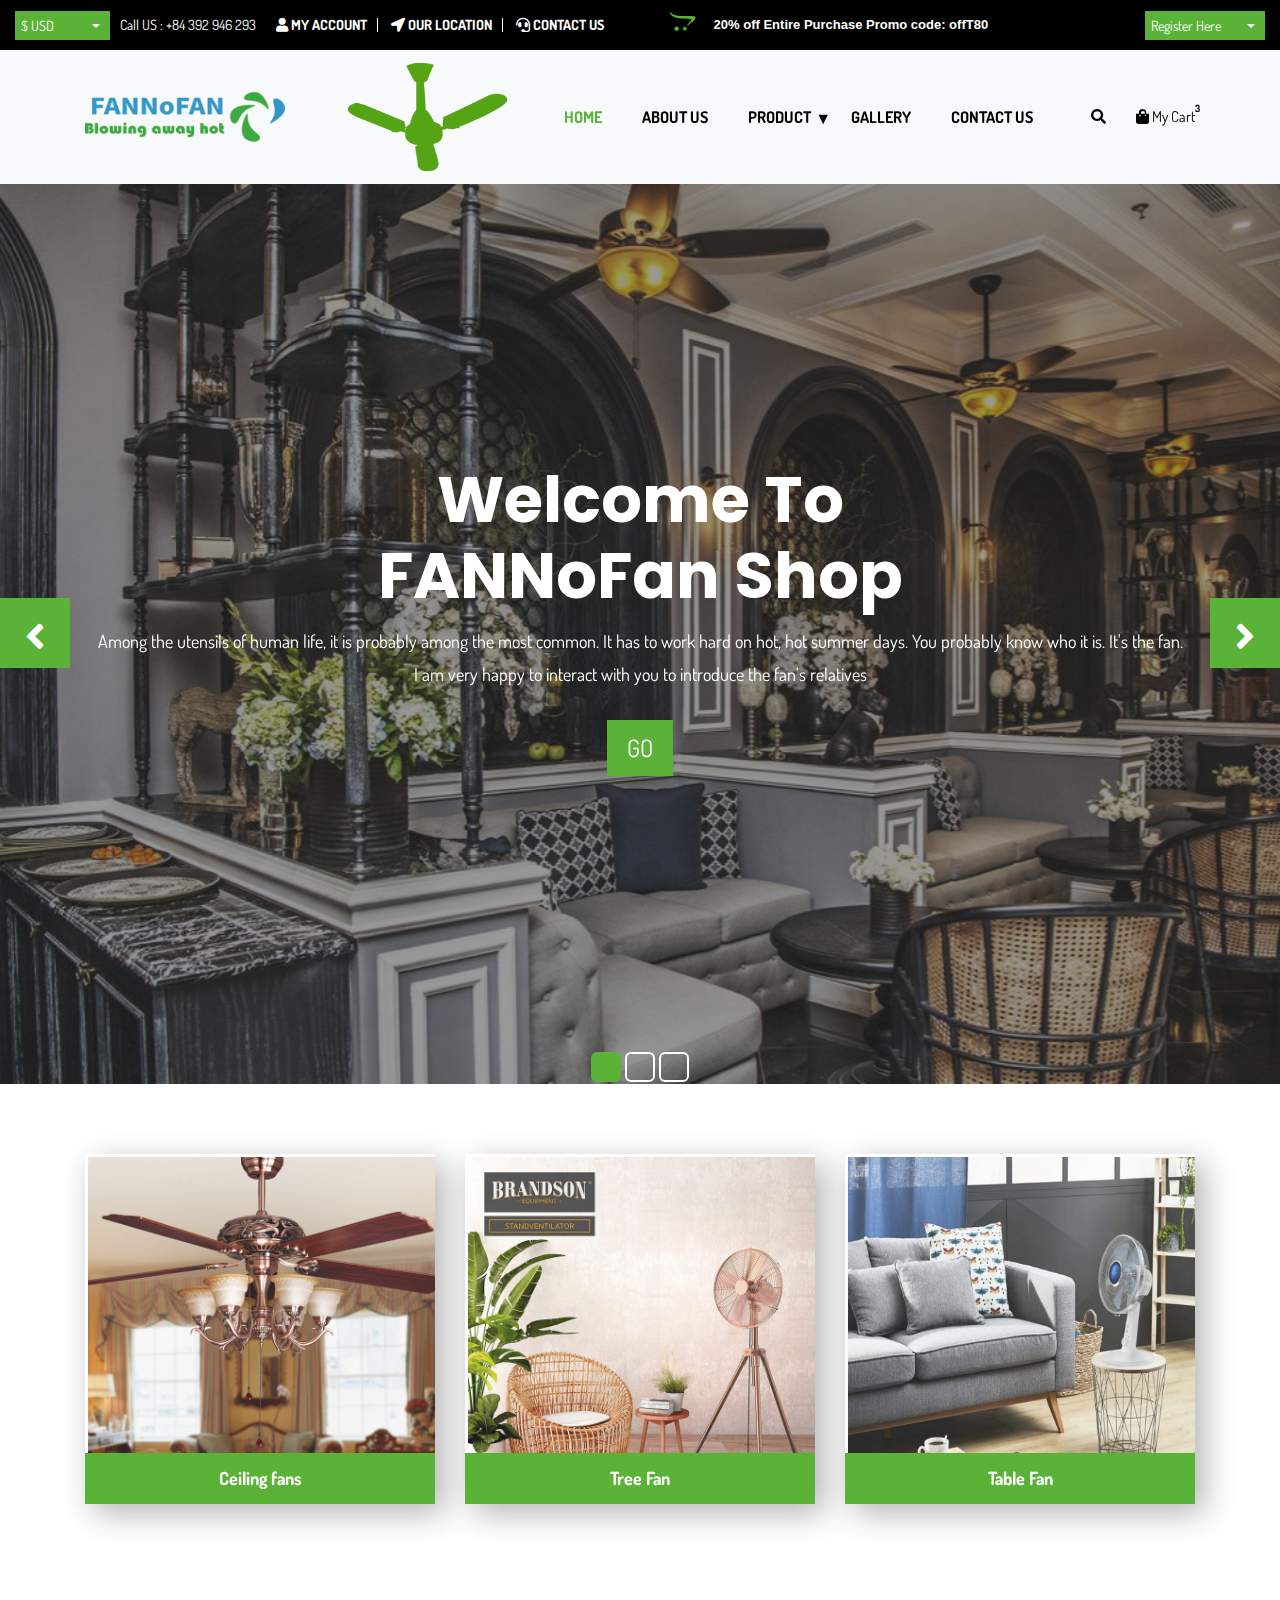
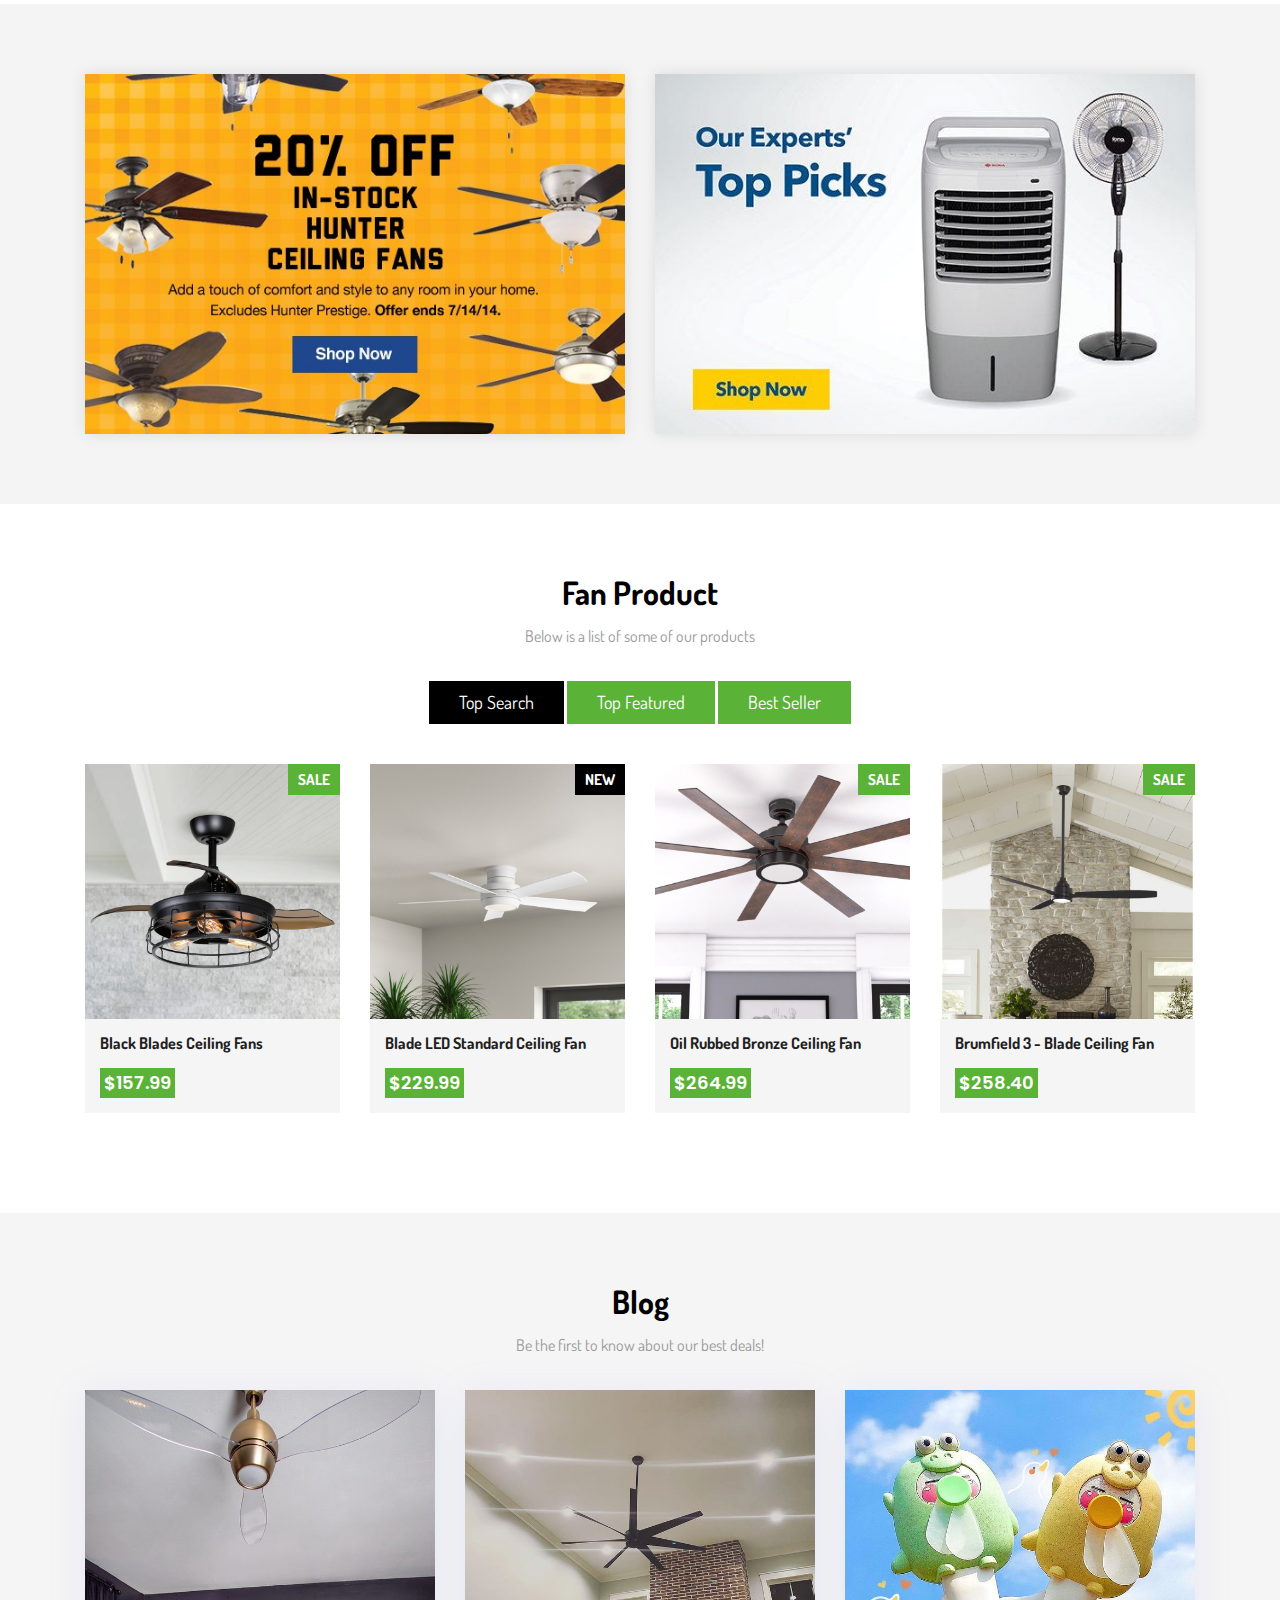
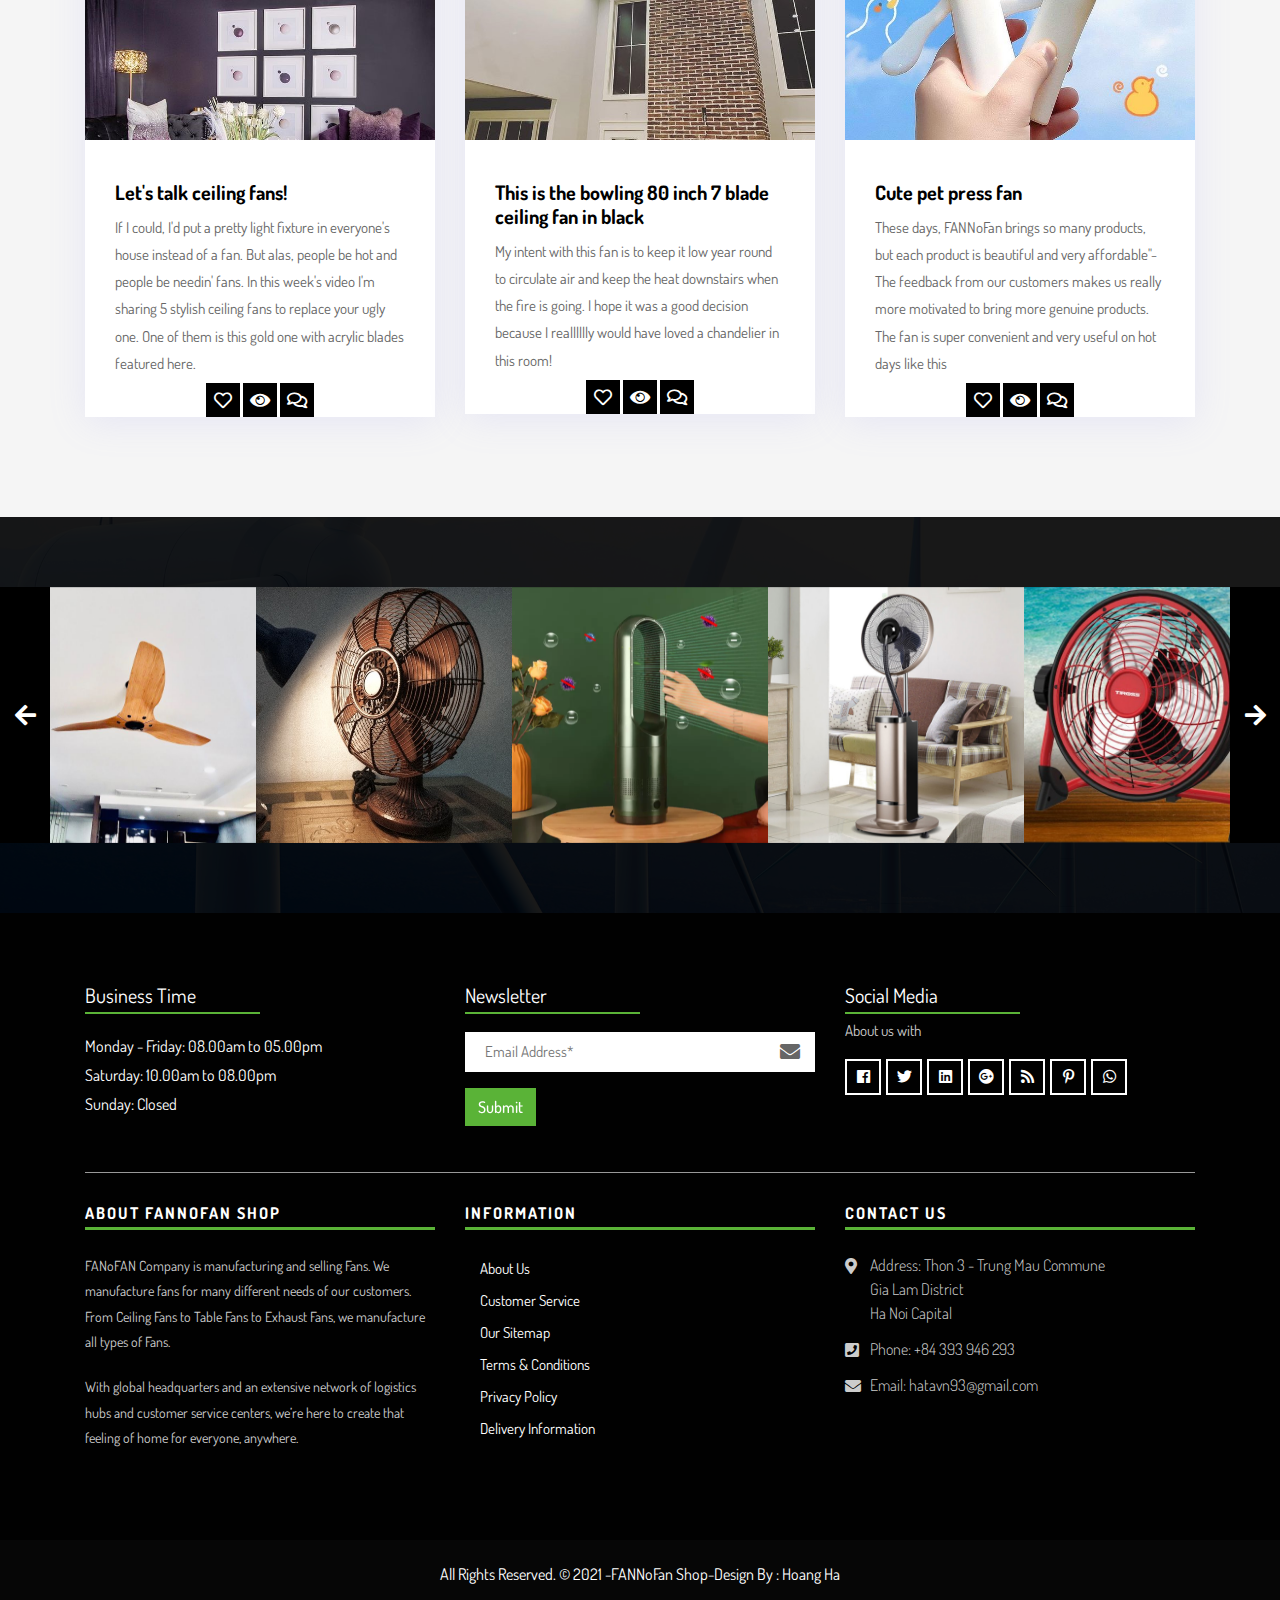
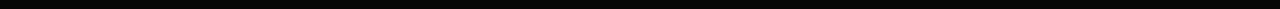
==== index.html @ d2fdebb1 "cn" ====
<!DOCTYPE html>
<html lang="en">
<!-- Basic -->

<head>
    <meta charset="utf-8">
    <meta http-equiv="X-UA-Compatible" content="IE=edge">

    <!-- Mobile Metas -->
    <meta name="viewport" content="width=device-width, initial-scale=1">

    <!-- Site Metas -->
    <title>FanNoFan - Blowing away hot & Save electricity</title>
    <meta name="keywords" content="">
    <meta name="description" content="">
    <meta name="author" content="">

    <!-- Site Icons -->
    <link rel="shortcut icon" href="images/favicon.ico" type="image/x-icon">
    <link rel="apple-touch-icon" href="images/logo.png">

    <!-- Bootstrap CSS -->
    <link rel="stylesheet" href="css/bootstrap.min.css">
    <!-- Site CSS -->
    <link rel="stylesheet" href="css/style.css">
    <!-- Responsive CSS -->
    <link rel="stylesheet" href="css/responsive.css">
    <!-- Custom CSS -->
    <link rel="stylesheet" href="css/custom.css">

    <!--[if lt IE 9]>
  <script src="https://oss.maxcdn.com/html5shiv/3.7.2/html5shiv.min.js"></script>
  <script src="https://oss.maxcdn.com/respond/1.4.2/respond.min.js"></script>
    <![endif]-->

</head>

<body>
    <!-- Start Main Top -->
    <div class="main-top">
        <div class="container-fluid">
            <div class="row">
                <div class="col-lg-6 col-md-6 col-sm-12 col-xs-12">
					<div class="custom-select-box">
                        <select id="basic" class="selectpicker show-tick form-control" data-placeholder="$ USD">
							<option>$ USD</option>
							<option>€ EUR</option>
						</select>
                    </div>
                    <div class="right-phone-box">
                        <p>Call US : <a href="#"> +84 392 946 293</a></p>
                    </div>
                    <div class="our-link">
                        <ul>
                            <li><a href="my-account.html"><i class="fa fa-user s_color"></i> My Account</a></li>
                            <li><a href="location.html"><i class="fas fa-location-arrow"></i> Our location</a></li>
                            <li><a href="contact-us.html"><i class="fas fa-headset"></i> Contact Us</a></li>
                        </ul>
                    </div>
                </div>
                <div class="col-lg-6 col-md-6 col-sm-12 col-xs-12">
					<div class="login-box">
						<select id="basic1" class="selectpicker show-tick form-control" data-placeholder="Sign In">
							<option>Register Here</option>
							<option>Sign In</option>
						</select>
					</div>
                    <div class="text-slid-box">
                        <div id="offer-box" class="carouselTicker">
                            <ul class="offer-box">
                                <li>
                                    <i class="fab fa-opencart"></i> 20% off Entire Purchase Promo code: offT80
                                </li>
                                <li>
                                    <i class="fab fa-opencart"></i> 50% - 80% off on Propeller
                                </li>
                                <li>
                                    <i class="fab fa-opencart"></i> Off 10%! Air Conditioner Fan
                                </li>
                                <li>
                                    <i class="fab fa-opencart"></i> Off 50%! Charged Fan
                                </li>
                                <li>
                                    <i class="fab fa-opencart"></i> 50% - 80% off on Propeller
                                </li>
                                <li>
                                    <i class="fab fa-opencart"></i> Off 10%! Air Conditioner Fan
                                </li>
                                <li>
                                    <i class="fab fa-opencart"></i> Off 50%! Charged Fan
                                </li>
                                <li>
                                    <i class="fab fa-opencart"></i> 20% off Entire Purchase Promo code: offT80
                                </li>
                            </ul>
                        </div>
                    </div>
                </div>
            </div>
        </div>
    </div>
    <!-- End Main Top -->

    <!-- Start Main Top -->
    <header class="main-header">
        <!-- Start Navigation -->
        <nav class="navbar navbar-expand-lg navbar-light bg-light navbar-default bootsnav">
            <div class="container">
                <!-- Start Header Navigation -->
                <div class="navbar-header">
                    <button class="navbar-toggler" type="button" data-toggle="collapse" data-target="#navbar-menu" aria-controls="navbars-rs-food" aria-expanded="false" aria-label="Toggle navigation">
                    <i class="fa fa-bars"></i>
                </button>
                    <a class="navbar-brand" href="index.html"><img src="images/logo.png" width="200" height="108" class="logo" alt=""></a>
                </div>
                <!-- End Header Navigation -->

                <div class="collapse navbar-collapse" id="navbar-menu1">
                    <ul class="nav navbar-nav ml-auto" data-in="fadeInDown" data-out="fadeOutUp">
                        <li class="nav-item"><img src="images/ceiling-fans-.png" height="108" alt=""></li>
                    </ul>
                </div>
                
                <!-- Collect the nav links, forms, and other content for toggling -->
                <div class="collapse navbar-collapse" id="navbar-menu">
                    <ul class="nav navbar-nav ml-auto" data-in="fadeInDown" data-out="fadeOutUp">
                        <li class="nav-item active"><a class="nav-link" href="index.html">Home</a></li>
                        <li class="nav-item"><a class="nav-link" href="about.html">About Us</a></li>
                        <li class="dropdown">
                            <a href="#" class="nav-link dropdown-toggle arrow" data-toggle="dropdown">PRODUCT</a>
                            <ul class="dropdown-menu">
								<li><a href="shop.html">All Product</a></li>
								<li><a href="shop-detail.html">Product Detail</a></li>
                                <li><a href="cart.html">Cart</a></li>
                                <li><a href="checkout.html">Checkout</a></li>
                                <li><a href="my-account.html">My Account</a></li>
                                <li><a href="wishlist.html">Wishlist</a></li>
                            </ul>
                        </li>
                        <li class="nav-item"><a class="nav-link" href="gallery.html">Gallery</a></li>
                        <li class="nav-item"><a class="nav-link" href="contact-us.html">Contact Us</a></li>
                    </ul>
                </div>
                <!-- /.navbar-collapse -->

                <!-- Start Atribute Navigation -->
                <div class="attr-nav">
                    <ul>
                        <li class="search"><a href="#"><i class="fa fa-search"></i></a></li>
                        <li class="side-menu">
							<a href="#">
								<i class="fa fa-shopping-bag"></i>
								<span class="badge">3</span>
								<p>My Cart</p>
							</a>
						</li>
                    </ul>
                </div>
                <!-- End Atribute Navigation -->
            </div>
            <!-- Start Side Menu -->
            <div class="side">
                <a href="#" class="close-side"><i class="fa fa-times"></i></a>
                <li class="cart-box">
                    <ul class="cart-list">
                        <li>
                            <a href="#" class="photo"><img src="images/img-pro-01.jpg" class="cart-thumb" alt="" /></a>
                            <h6><a href="#">Black Blades Ceiling Fans </a></h6>
                            <p>2x - <span class="price">$157.99</span></p>
                        </li>
                        <li>
                            <a href="#" class="photo"><img src="images/img-pro-02.jpg" class="cart-thumb" alt="" /></a>
                            <h6><a href="#">Blade LED Standard Ceiling Fan</a></h6>
                            <p>1x - <span class="price">$229.99</span></p>
                        </li>
                        <li>
                            <a href="#" class="photo"><img src="images/img-pro-03.jpg" class="cart-thumb" alt="" /></a>
                            <h6><a href="#">Oil Rubbed Bronze Ceiling Fan</a></h6>
                            <p>1x - <span class="price">$264.99</span></p>
                        </li>
                        <li class="total">
                            <a href="#" class="btn btn-default hvr-hover btn-cart">VIEW CART</a>
                            <span class="float-right"><strong>Total</strong>: $810,96</span>
                        </li>
                    </ul>
                </li>
            </div>
            <!-- End Side Menu -->
        </nav>
        <!-- End Navigation -->
    </header>
    <!-- End Main Top -->

    <div class="top-search">
        <div class="container">
            <div class="input-group">
                <span class="input-group-addon"><i class="fa fa-search"></i></span>
                <input type="text" class="form-control" placeholder="What product you want to search?">
                <span class="input-group-addon close-search"><i class="fa fa-times"></i></span>
            </div>
        </div>
    </div>
    <!-- End Top Search -->

    <!-- Start Slider -->
    <div id="slides-shop" class="cover-slides">
        <ul class="slides-container">
            <li class="text-center">
                <img src="images/banner-01.jpg" alt="">
                <div class="container">
                    <div class="row">
                        <div class="col-md-12">
                            <h1 class="m-b-20"><strong>Welcome To <br> FANNoFan Shop</strong></h1>
                            <p class="m-b-40">Among the utensils of human life, it is probably among the most common. It has to work hard on hot, hot summer days. You probably know who it is. It's the fan.<br>I am very happy to interact with you to introduce the fan's relatives</p>
                            <p><a class="btn hvr-hover" href="#">Go</a></p>
                        </div>
                    </div>
                </div>
            </li>
            <li class="text-center">
                <img src="images/banner-02.jpg" alt="">
                <div class="container">
                    <div class="row">
                        <div class="col-md-12">
                            <h1 class="m-b-20"><strong>FANNoFan Shop <br> New Hunter Maribel</strong></h1>
                            <p class="m-b-40">Hunter Maribel ceiling fan products are designed in a traditional style, with the main color being luxurious bronze color <br> I am very happy to interact with you to introduce the fan's relatives</p>
                            <p><a class="btn hvr-hover" href="#">Go</a></p>
                        </div>
                    </div>
                </div>
            </li>
            <li class="text-center">
                <img src="images/banner-03.jpg" alt="">
                <div class="container">
                    <div class="row">
                        <div class="col-md-12">
                            <h1 class="m-b-20"><strong>Welcome To <br> FANNoFan Shop</strong></h1>
                            <p class="m-b-40">Almost every family has at least one fan to use for cooling, but not everyone knows how to use the fan properly to avoid optimal hot season diseases. <br> Tips will reveal to you some tips to use smart fans, protect family health.</p>
                            <p><a class="btn hvr-hover" href="#">Go</a></p>
                        </div>
                    </div>
                </div>
            </li>
        </ul>
        <div class="slides-navigation">
            <a href="#" class="next"><i class="fa fa-angle-right" aria-hidden="true"></i></a>
            <a href="#" class="prev"><i class="fa fa-angle-left" aria-hidden="true"></i></a>
        </div>
    </div>
    <!-- End Slider -->

    <!-- Start Categories  -->
    <div class="categories-shop">
        <div class="container">
            <div class="row">
                <div class="col-lg-4 col-md-4 col-sm-12 col-xs-12">
                    <div class="shop-cat-box">
                        <img class="img-fluid" src="images/categories_img_01.jpg" alt="" />
                        <a class="btn hvr-hover" href="#">Ceiling fans</a>
                    </div>
                </div>
                <div class="col-lg-4 col-md-4 col-sm-12 col-xs-12">
                    <div class="shop-cat-box">
                        <img class="img-fluid" src="images/categories_img_02.jpg" alt="" />
                        <a class="btn hvr-hover" href="#">Tree Fan</a>
                    </div>
                </div>
                <div class="col-lg-4 col-md-4 col-sm-12 col-xs-12">
                    <div class="shop-cat-box">
                        <img class="img-fluid" src="images/categories_img_03.jpg" alt="" />
                        <a class="btn hvr-hover" href="#">Table Fan</a>
                    </div>
                </div>
            </div>
        </div>
    </div>
    <!-- End Categories -->
	
	<div class="box-add-products">
		<div class="container">
			<div class="row">
				<div class="col-lg-6 col-md-6 col-sm-12">
					<div class="offer-box-products">
						<img class="img-fluid" src="images/add-img-01.jpg" width="600" height="400" alt="" />
					</div>
				</div>
				<div class="col-lg-6 col-md-6 col-sm-12">
					<div class="offer-box-products">
						<img class="img-fluid" src="images/add-img-02.jpg" width="600" height="400" alt="" />
					</div>
				</div>
			</div>
		</div>
	</div>

    <!-- Start Products  -->
    <div class="products-box">
        <div class="container">
            <div class="row">
                <div class="col-lg-12">
                    <div class="title-all text-center">
                        <h1>Fan Product</h1>
                        <p>Below is a list of some of our products</p>
                    </div>
                </div>
            </div>
            <div class="row">
                <div class="col-lg-12">
                    <div class="special-menu text-center">
                        <div class="button-group filter-button-group">
                            <button class="active" data-filter="*">Top Search</button>
                            <button data-filter=".top-featured">Top Featured</button>
                            <button data-filter=".best-seller">Best Seller</button>
                        </div>
                    </div>
                </div>
            </div>

            <div class="row special-list">
                <div class="col-lg-3 col-md-6 special-grid best-seller">
                    <div class="products-single fix">
                        <div class="box-img-hover">
                            <div class="type-lb">
                                <p class="sale">Sale</p>
                            </div>
                            <img src="images/img-pro-01.jpg" class="img-fluid" alt="Image">
                            <div class="mask-icon">
                                <ul>
                                    <li><a href="#" data-toggle="tooltip" data-placement="right" title="View"><i class="fas fa-eye"></i></a></li>
                                    <li><a href="#" data-toggle="tooltip" data-placement="right" title="Compare"><i class="fas fa-sync-alt"></i></a></li>
                                    <li><a href="#" data-toggle="tooltip" data-placement="right" title="Add to Wishlist"><i class="far fa-heart"></i></a></li>
                                </ul>
                                <a class="cart" href="#">Add to Cart</a>
                            </div>
                        </div>
                        <div class="why-text">
                            <h4>Black Blades Ceiling Fans</h4>
                            <h5> $157.99</h5>
                        </div>
                    </div>
                </div>

                <div class="col-lg-3 col-md-6 special-grid top-featured">
                    <div class="products-single fix">
                        <div class="box-img-hover">
                            <div class="type-lb">
                                <p class="new">New</p>
                            </div>
                            <img src="images/img-pro-02.jpg" class="img-fluid" alt="Image">
                            <div class="mask-icon">
                                <ul>
                                    <li><a href="#" data-toggle="tooltip" data-placement="right" title="View"><i class="fas fa-eye"></i></a></li>
                                    <li><a href="#" data-toggle="tooltip" data-placement="right" title="Compare"><i class="fas fa-sync-alt"></i></a></li>
                                    <li><a href="#" data-toggle="tooltip" data-placement="right" title="Add to Wishlist"><i class="far fa-heart"></i></a></li>
                                </ul>
                                <a class="cart" href="#">Add to Cart</a>
                            </div>
                        </div>
                        <div class="why-text">
                            <h4>Blade LED Standard Ceiling Fan</h4>
                            <h5> $229.99</h5>
                        </div>
                    </div>
                </div>

                <div class="col-lg-3 col-md-6 special-grid top-featured">
                    <div class="products-single fix">
                        <div class="box-img-hover">
                            <div class="type-lb">
                                <p class="sale">Sale</p>
                            </div>
                            <img src="images/img-pro-03.jpg" class="img-fluid" alt="Image">
                            <div class="mask-icon">
                                <ul>
                                    <li><a href="#" data-toggle="tooltip" data-placement="right" title="View"><i class="fas fa-eye"></i></a></li>
                                    <li><a href="#" data-toggle="tooltip" data-placement="right" title="Compare"><i class="fas fa-sync-alt"></i></a></li>
                                    <li><a href="#" data-toggle="tooltip" data-placement="right" title="Add to Wishlist"><i class="far fa-heart"></i></a></li>
                                </ul>
                                <a class="cart" href="#">Add to Cart</a>
                            </div>
                        </div>
                        <div class="why-text">
                            <h4>Oil Rubbed Bronze Ceiling Fan</h4>
                            <h5> $264.99</h5>
                        </div>
                    </div>
                </div>

                <div class="col-lg-3 col-md-6 special-grid best-seller">
                    <div class="products-single fix">
                        <div class="box-img-hover">
                            <div class="type-lb">
                                <p class="sale">Sale</p>
                            </div>
                            <img src="images/img-pro-04.jpg" class="img-fluid" alt="Image">
                            <div class="mask-icon">
                                <ul>
                                    <li><a href="#" data-toggle="tooltip" data-placement="right" title="View"><i class="fas fa-eye"></i></a></li>
                                    <li><a href="#" data-toggle="tooltip" data-placement="right" title="Compare"><i class="fas fa-sync-alt"></i></a></li>
                                    <li><a href="#" data-toggle="tooltip" data-placement="right" title="Add to Wishlist"><i class="far fa-heart"></i></a></li>
                                </ul>
                                <a class="cart" href="#">Add to Cart</a>
                            </div>
                        </div>
                        <div class="why-text">
                            <h4>Brumfield 3 - Blade Ceiling Fan</h4>
                            <h5> $258.40</h5>
                        </div>
                    </div>
                </div>
            </div>
        </div>
    </div>
    <!-- End Products  -->

    <!-- Start Blog  -->
    <div class="latest-blog">
        <div class="container">
            <div class="row">
                <div class="col-lg-12">
                    <div class="title-all text-center">
                        <h1>Blog</h1>
                        <p>Be the first to know about our best deals!</p>
                    </div>
                </div>
            </div>
            <div class="row">
                <div class="col-md-6 col-lg-4 col-xl-4">
                    <div class="blog-box">
                        <div class="blog-img">
                            <img class="img-fluid" src="images/blog-img.jpg" height="500" alt="" />
                        </div>
                        <div class="blog-content">
                            <div class="title-blog">
                                <h3>Let's talk ceiling fans!</h3>
                                <p>If I could, I'd put a pretty light fixture in everyone's house instead of a fan. But alas, people be hot and people be needin' fans. In this week's video I'm sharing 5 stylish ceiling fans to replace your ugly one. One of them is this gold one with acrylic blades featured here.</p>
                            </div>
                            <ul class="option-blog">
                                <li><a href="#"><i class="far fa-heart"></i></a></li>
                                <li><a href="#"><i class="fas fa-eye"></i></a></li>
                                <li><a href="#"><i class="far fa-comments"></i></a></li>
                            </ul>
                        </div>
                    </div>
                </div>
                <div class="col-md-6 col-lg-4 col-xl-4">
                    <div class="blog-box">
                        <div class="blog-img">
                            <img class="img-fluid" src="images/blog-img-01.jpg" alt="" />
                        </div>
                        <div class="blog-content">
                            <div class="title-blog">
                                <h3>This is the bowling 80 inch 7 blade ceiling fan in black</h3>
                                <p>My intent with this fan is to keep it low year round to circulate air and keep the heat downstairs when the fire is going. I hope it was a good decision because I realllllly would have loved a chandelier in this room!</p>
                            </div>
                            <ul class="option-blog">
                                <li><a href="#"><i class="far fa-heart"></i></a></li>
                                <li><a href="#"><i class="fas fa-eye"></i></a></li>
                                <li><a href="#"><i class="far fa-comments"></i></a></li>
                            </ul>
                        </div>
                    </div>
                </div>
                <div class="col-md-6 col-lg-4 col-xl-4">
                    <div class="blog-box">
                        <div class="blog-img">
                            <img class="img-fluid" src="images/blog-img-02.jpg" alt="" />
                        </div>
                        <div class="blog-content">
                            <div class="title-blog">
                                <h3>Cute pet press fan</h3>
                                <p>These days, FANNoFan brings so many products, but each product is beautiful and very affordable"- The feedback from our customers makes us really more motivated to bring more genuine products. The fan is super convenient and very useful on hot days like this</p>
                            </div>
                            <ul class="option-blog">
                                <li><a href="#"><i class="far fa-heart"></i></a></li>
                                <li><a href="#"><i class="fas fa-eye"></i></a></li>
                                <li><a href="#"><i class="far fa-comments"></i></a></li>
                            </ul>
                        </div>
                    </div>
                </div>
            </div>
        </div>
    </div>
    <!-- End Blog  -->


    <!-- Start Instagram Feed  -->
    <div class="instagram-box">
        <div class="main-instagram owl-carousel owl-theme">
            <div class="item">
                <div class="ins-inner-box">
                    <img src="images/instagram-img-01.jpg" alt="" />
                    <div class="hov-in">
                        <a href="#"><i class="fab fa-instagram"></i></a>
                    </div>
                </div>
            </div>
            <div class="item">
                <div class="ins-inner-box">
                    <img src="images/instagram-img-02.jpg" alt="" />
                    <div class="hov-in">
                        <a href="#"><i class="fab fa-instagram"></i></a>
                    </div>
                </div>
            </div>
            <div class="item">
                <div class="ins-inner-box">
                    <img src="images/instagram-img-03.jpg" alt="" />
                    <div class="hov-in">
                        <a href="#"><i class="fab fa-instagram"></i></a>
                    </div>
                </div>
            </div>
            <div class="item">
                <div class="ins-inner-box">
                    <img src="images/instagram-img-04.jpg" alt="" />
                    <div class="hov-in">
                        <a href="#"><i class="fab fa-instagram"></i></a>
                    </div>
                </div>
            </div>
            <div class="item">
                <div class="ins-inner-box">
                    <img src="images/instagram-img-05.jpg" alt="" />
                    <div class="hov-in">
                        <a href="#"><i class="fab fa-instagram"></i></a>
                    </div>
                </div>
            </div>
            <div class="item">
                <div class="ins-inner-box">
                    <img src="images/instagram-img-06.jpg" alt="" />
                    <div class="hov-in">
                        <a href="#"><i class="fab fa-instagram"></i></a>
                    </div>
                </div>
            </div>
            <div class="item">
                <div class="ins-inner-box">
                    <img src="images/instagram-img-07.jpg" alt="" />
                    <div class="hov-in">
                        <a href="#"><i class="fab fa-instagram"></i></a>
                    </div>
                </div>
            </div>
            <div class="item">
                <div class="ins-inner-box">
                    <img src="images/instagram-img-08.jpg" alt="" />
                    <div class="hov-in">
                        <a href="#"><i class="fab fa-instagram"></i></a>
                    </div>
                </div>
            </div>
            <div class="item">
                <div class="ins-inner-box">
                    <img src="images/instagram-img-09.jpg" alt="" />
                    <div class="hov-in">
                        <a href="#"><i class="fab fa-instagram"></i></a>
                    </div>
                </div>
            </div>
            <div class="item">
                <div class="ins-inner-box">
                    <img src="images/instagram-img-05.jpg" alt="" />
                    <div class="hov-in">
                        <a href="#"><i class="fab fa-instagram"></i></a>
                    </div>
                </div>
            </div>
        </div>
    </div>
    <!-- End Instagram Feed  -->


    <!-- Start Footer  -->
    <footer>
        <div class="footer-main">
            <div class="container">
				<div class="row">
					<div class="col-lg-4 col-md-12 col-sm-12">
						<div class="footer-top-box">
							<h3>Business Time</h3>
							<ul class="list-time">
								<li>Monday - Friday: 08.00am to 05.00pm</li> <li>Saturday: 10.00am to 08.00pm</li> <li>Sunday: <span>Closed</span></li>
							</ul>
						</div>
					</div>
					<div class="col-lg-4 col-md-12 col-sm-12">
						<div class="footer-top-box">
							<h3>Newsletter</h3>
							<form class="newsletter-box">
								<div class="form-group">
									<input class="" type="email" name="Email" placeholder="Email Address*" />
									<i class="fa fa-envelope"></i>
								</div>
								<button class="btn hvr-hover" type="submit">Submit</button>
							</form>
						</div>
					</div>
					<div class="col-lg-4 col-md-12 col-sm-12">
						<div class="footer-top-box">
							<h3>Social Media</h3>
							<p>About us with</p>
							<ul>
                                <li><a href="#"><i class="fab fa-facebook" aria-hidden="true"></i></a></li>
                                <li><a href="#"><i class="fab fa-twitter" aria-hidden="true"></i></a></li>
                                <li><a href="#"><i class="fab fa-linkedin" aria-hidden="true"></i></a></li>
                                <li><a href="#"><i class="fab fa-google-plus" aria-hidden="true"></i></a></li>
                                <li><a href="#"><i class="fa fa-rss" aria-hidden="true"></i></a></li>
                                <li><a href="#"><i class="fab fa-pinterest-p" aria-hidden="true"></i></a></li>
                                <li><a href="#"><i class="fab fa-whatsapp" aria-hidden="true"></i></a></li>
                            </ul>
						</div>
					</div>
				</div>
				<hr>
                <div class="row">
                    <div class="col-lg-4 col-md-12 col-sm-12">
                        <div class="footer-widget">
                            <h4>About FANNoFan Shop</h4>
                            <p>FANoFAN Company is manufacturing and selling Fans. We manufacture fans for many different needs of our customers. From Ceiling Fans to Table Fans to Exhaust Fans, we manufacture all types of Fans.</p>
							<p>With global headquarters and an extensive network of logistics hubs and customer service centers, we’re here to create that feeling of home for everyone, anywhere.</p>
                        </div>
                    </div>
                    <div class="col-lg-4 col-md-12 col-sm-12">
                        <div class="footer-link">
                            <h4>Information</h4>
                            <ul>
                                <li><a href="#">About Us</a></li>
                                <li><a href="#">Customer Service</a></li>
                                <li><a href="#">Our Sitemap</a></li>
                                <li><a href="#">Terms &amp; Conditions</a></li>
                                <li><a href="#">Privacy Policy</a></li>
                                <li><a href="#">Delivery Information</a></li>
                            </ul>
                        </div>
                    </div>
                    <div class="col-lg-4 col-md-12 col-sm-12">
                        <div class="footer-link-contact">
                            <h4>Contact Us</h4>
                            <ul>
                                <li>
                                    <p><i class="fas fa-map-marker-alt"></i>Address: Thon 3 - Trung Mau Commune<br>Gia Lam District<br> Ha Noi Capital </p>
                                </li>
                                <li>
                                    <p><i class="fas fa-phone-square"></i>Phone: <a href="tel:+1-888705770">+84 393 946 293</a></p>
                                </li>
                                <li>
                                    <p><i class="fas fa-envelope"></i>Email: <a href="mailto:contactinfo@gmail.com">hatavn93@gmail.com</a></p>
                                </li>
                            </ul>
                        </div>
                    </div>
                </div>
            </div>
        </div>
    </footer>
    <!-- End Footer  -->

    <!-- Start copyright  -->
    <div class="footer-copyright">
        <p class="footer-company">All Rights Reserved. &copy; 2021 <a href="#">-FANNoFan Shop</a>-Design By :
            <a href="https://html.design/">Hoang Ha</a></p>
    </div>
    <!-- End copyright  -->


    <button href="#" id="back-to-top" title="Back to top" style="display: none;">⇪</button>

    <!-- ALL JS FILES -->
    <script src="js/jquery-3.2.1.min.js"></script>
    <script src="js/popper.min.js"></script>
    <script src="js/bootstrap.min.js"></script>
    <!-- ALL PLUGINS -->
    <script src="js/jquery.superslides.min.js"></script>
    <script src="js/bootstrap-select.js"></script>
    <script src="js/inewsticker.js"></script>
    <script src="js/bootsnav.js"></script>
    <script src="js/images-loded.min.js"></script>
    <script src="js/isotope.min.js"></script>
    <script src="js/owl.carousel.min.js"></script>
    <script src="js/baguetteBox.min.js"></script>
    <script src="js/form-validator.min.js"></script>
    <script src="js/contact-form-script.js"></script>
    <script src="js/custom.js"></script>
</body>

</html>
---- css/style.css ----
/*------------------------------------------------------------------
    IMPORT FONTS
-------------------------------------------------------------------*/

@import url('https://fonts.googleapis.com/css?family=Poppins:400,500,600,700,800');
@import url('https://fonts.googleapis.com/css?family=Dosis:200,300,400,500,600,700');


/*

    font-family: 'Poppins', sans-serif;

    font-family: 'Dosis', sans-serif;

*/

/*------------------------------------------------------------------
    IMPORT FILES
-------------------------------------------------------------------*/

@import url(all.css);
@import url(superslides.css);
@import url(bootstrap-select.css);
@import url(carousel-ticker.css);
@import url(code_animate.css);
@import url(bootsnav.css);
@import url(owl.carousel.min.css);
@import url(jquery-ui.css);
@import url(nice-select.css);
@import url(baguetteBox.min.css);

/*------------------------------------------------------------------
    SKELETON
-------------------------------------------------------------------*/
 body {
     color: #666666;
     font-size: 15px;
     font-family: 'Dosis', sans-serif;
     line-height: 1.80857;
}
 a {
     color: #1f1f1f;
     text-decoration: none !important;
     outline: none !important;
     -webkit-transition: all .3s ease-in-out;
     -moz-transition: all .3s ease-in-out;
     -ms-transition: all .3s ease-in-out;
     -o-transition: all .3s ease-in-out;
     transition: all .3s ease-in-out;
}
 h1, h2, h3, h4, h5, h6 {
     letter-spacing: 0;
     font-weight: normal;
     position: relative;
     padding: 0 0 10px 0;
     font-weight: normal;
     line-height: 120% !important;
     color: #1f1f1f;
     margin: 0 
}
 h1 {
     font-size: 24px 
}
 h2 {
     font-size: 22px 
}
 h3 {
     font-size: 18px 
}
 h4 {
     font-size: 16px 
}
 h5 {
     font-size: 14px 
}
 h6 {
     font-size: 13px 
}
 h1 a, h2 a, h3 a, h4 a, h5 a, h6 a {
     color: #212121;
     text-decoration: none!important;
     opacity: 1 
}
 h1 a:hover, h2 a:hover, h3 a:hover, h4 a:hover, h5 a:hover, h6 a:hover {
     opacity: .8 
}
 a {
     color: #1f1f1f;
     text-decoration: none;
     outline: none;
}
 a, .btn {
     text-decoration: none !important;
     outline: none !important;
     -webkit-transition: all .3s ease-in-out;
     -moz-transition: all .3s ease-in-out;
     -ms-transition: all .3s ease-in-out;
     -o-transition: all .3s ease-in-out;
     transition: all .3s ease-in-out;
}
 .btn-custom {
     margin-top: 20px;
     background-color: transparent !important;
     border: 2px solid #ddd;
     padding: 12px 40px;
     font-size: 16px;
}
 .lead {
     font-size: 18px;
     line-height: 30px;
     color: #767676;
     margin: 0;
     padding: 0;
}
 blockquote {
     margin: 20px 0 20px;
     padding: 30px;
}
 ul, li, ol{
     list-style: none;
     margin: 0px;
     padding: 0px;
}
 button:focus{
     outline: none;
     box-shadow: none;
}
 :focus {
     outline: 0;
}
 p{
     margin: 0px;
}
 .bootstrap-select .dropdown-toggle:focus{
     outline: none !important;
}
 .form-control::-moz-placeholder {
     color: #ffffff;
     opacity: 1;
}
 .bootstrap-select .dropdown-toggle:focus{
     box-shadow: none !important 
}
/*------------------------------------------------------------------ LOADER -------------------------------------------------------------------*/
 #back-to-top {
     position: fixed;
     bottom: 40px;
     right: 40px;
     z-index: 9999;
     width: 32px;
     height: 32px;
     text-align: center;
     line-height: 5px;
     background: #5ab337;
     color: #ffffff;
     cursor: pointer;
     border: 0;
     border-radius: 0px;
     text-decoration: none;
     transition: opacity 0.2s ease-out;
     font-size: 28px;
}
/*------------------------------------------------------------------ HEADER -------------------------------------------------------------------*/
 .main-top{
     background: #000000;
     padding: 10px 0px;
}
 .custom-select-box{
     float: left;
     width: 95px;
     margin-right: 10px;
}
.custom-select-box .form-control{
     background: none;
     border: none;
}
 .custom-select-box .bootstrap-select .btn-light{
     padding: 4px;
     font-size: 14px;
     background: #5ab337;
     color: #fff;
     border: none;
     border-radius: 0px;
}
 .custom-select-box .bootstrap-select .btn-light span{
     padding: 2px;
     line-height: 15px;
}
 .dropdown-toggle::after{
     margin-left: -24px;
}
 .custom-select-box .dropdown-toggle::after {
     display: inline-block;
     width: 0;
     height: 0;
     margin-left: .255em;
     vertical-align: .255em;
     content: "";
     border-top: .3em solid;
     border-right: .3em solid transparent;
     border-bottom: 0;
     border-left: .3em solid transparent;
     position: absolute;
     top: 13px;
     right: 10px;
}
 .bootstrap-select.btn-group .dropdown-toggle .filter-option{
     overflow: inherit;
}
 .bootstrap-select.btn-group .dropdown-menu{
     border: none;
     padding: 0px;
     border-radius: 0px;
}
 .right-phone-box{
     float: left;
     margin-right: 10px;
}
 .right-phone-box p{
     margin: 0px;
     color: #ffffff;
     font-size: 14px;
     line-height: 30px;
}
 .right-phone-box p a{
     color: #ffffff;
}
 .right-phone-box p a:hover{
     color: #5ab337;
}
 .offer-box,.slide {
     color: #FFFFFF;
     font-size: 13px;
     padding: 2px 15px;
     font-family: 'Poppins', sans-serif;
}
 .offer-box li {
     font-weight: 600;
}
 .offer-box li i{
     margin-right: 15px;
     color: #5ab337;
     font-size: 20px;
}
 .our-link{
     float: left;
}
 .our-link ul li{
     display: inline-block;
     border-right: 1px solid #ffffff;
     padding: 0px 10px;
     line-height: 14px;
}
 .our-link ul{
     line-height: 30px;
}
 .our-link ul li a{
     color: #ffffff;
     font-weight: 700;
     text-transform: uppercase;
     font-size: 14px;
}
 .our-link ul li a:hover{
     color: #5ab337;
}
 .our-link ul li:last-child{
     border: none;
}
.login-box{
    float: right;
    width: 120px;
    margin-left: 20px;
}

.login-box .form-control{
     background: none;
     border: none;
}
 .login-box .bootstrap-select .btn-light{
     padding: 4px;
     font-size: 14px;
     background: #5ab337;
     color: #fff;
     border: none;
     border-radius: 0px;
}
 .login-box .bootstrap-select .btn-light span{
     padding: 2px;
     line-height: 15px;
}
.login-box .dropdown-toggle::after {
     display: inline-block;
     width: 0;
     height: 0;
     margin-left: .255em;
     vertical-align: .255em;
     content: "";
     border-top: .3em solid;
     border-right: .3em solid transparent;
     border-bottom: 0;
     border-left: .3em solid transparent;
     position: absolute;
     top: 13px;
     right: 10px;
}

.login-box .dropdown-item{
	padding: 5px 10px;
}

.bootstrap-select.btn-group .dropdown-menu a.dropdown-item span.dropdown-item-inner span.text{
	font-size: 13px;
}

 .main-header{
}
 .search a{
     color: #5ab337;
}
 .attr-nav > ul > li > a:hover{
     color: #5ab337;
}
 nav.navbar.bootsnav ul.nav > li > a{
     margin: 0px;
}
/* Navbar Adjusment =========================== */
/* Navbar Atribute ------*/
 .attr-nav > ul > li > a{
     padding: 28px 15px;
}
 ul.cart-list > li.total > .btn{
     border-bottom: solid 1px #cfcfcf !important;
     color: #000000 ;
     padding: 10px 15px;
     border: none;
     font-weight: 700;
     color: #ffffff;
}
 @media (min-width: 1024px) {
    /* Navbar General ------*/
     nav.navbar ul.nav > li > a{
         padding: 30px 15px;
         font-weight: 600;
    }
     nav.navbar .navbar-brand{
         margin-top: 0;
    }
     nav.navbar .navbar-brand{
         margin-top: 0;
    }
     nav.navbar li.dropdown ul.dropdown-menu{
         border-top: solid 5px;
    }
    /* Navbar Center ------*/
     nav.navbar-center .navbar-brand{
         margin: 0 !important;
    }
    /* Navbar Brand Top ------*/
     nav.navbar-brand-top .navbar-brand{
         margin: 10px !important;
    }
    /* Navbar Full ------*/
     nav.navbar-full .navbar-brand{
         position: relative;
         top: -15px;
    }
    /* Navbar Sidebar ------*/
     nav.navbar-sidebar ul.nav, nav.navbar-sidebar .navbar-brand{
         margin-bottom: 50px;
    }
     nav.navbar-sidebar ul.nav > li > a{
         padding: 10px 15px;
         font-weight: bold;
    }
    /* Navbar Transparent & Fixed ------*/
     nav.navbar.bootsnav.navbar-transparent.white{
         background-color: rgba(255,255,255,0.3);
         border-bottom: solid 1px #bbb;
    }
     nav.navbar.navbar-inverse.bootsnav.navbar-transparent.dark, nav.navbar.bootsnav.navbar-transparent.dark{
         background-color: rgba(0,0,0,0.3);
         border-bottom: solid 1px #555;
    }
     nav.navbar.bootsnav.navbar-transparent.white .attr-nav{
         border-left: solid 1px #bbb;
    }
     nav.navbar.navbar-inverse.bootsnav.navbar-transparent.dark .attr-nav, nav.navbar.bootsnav.navbar-transparent.dark .attr-nav{
         border-left: solid 1px #555;
    }
     nav.navbar.bootsnav.no-background.white .attr-nav > ul > li > a, nav.navbar.bootsnav.navbar-transparent.white .attr-nav > ul > li > a, nav.navbar.bootsnav.navbar-transparent.white ul.nav > li > a, nav.navbar.bootsnav.no-background.white ul.nav > li > a{
         color: #fff;
    }
     nav.navbar.bootsnav.navbar-transparent.dark .attr-nav > ul > li > a, nav.navbar.bootsnav.navbar-transparent.dark ul.nav > li > a{
         color: #eee;
    }
}
 @media (max-width: 992px) {
    /* Navbar General ------*/
     nav.navbar .navbar-brand{
         margin-top: 0;
         position: relative;
         top: -2px;
    }
     nav.navbar .navbar-brand img.logo{
         width: 160px;
    }
     .attr-nav > ul > li > a{
         padding: 16px 15px 15px;
    }
    /* Navbar Mobile slide ------*/
     nav.navbar.navbar-mobile ul.nav > li > a{
         padding: 15px 15px;
    }
     nav.navbar.navbar-mobile ul.nav ul.dropdown-menu > li > a{
         padding-right: 15px !important;
         padding-top: 15px !important;
         padding-bottom: 15px !important;
    }
     nav.navbar.navbar-mobile ul.nav ul.dropdown-menu .col-menu .title{
         padding-right: 30px !important;
         padding-top: 13px !important;
         padding-bottom: 13px !important;
    }
     nav.navbar.navbar-mobile ul.nav ul.dropdown-menu .col-menu ul.menu-col li a{
         padding-top: 13px !important;
         padding-bottom: 13px !important;
    }
    /* Navbar Full ------*/
     nav.navbar-full .navbar-brand{
         top: 0;
         padding-top: 10px;
    }
}
/* Navbar Inverse =================================*/
 nav.navbar.navbar-inverse{
     background-color: #222;
     border-bottom: solid 1px #303030;
}
 nav.navbar.navbar-inverse ul.cart-list > li.total > .btn{
     border-bottom: solid 1px #222 !important;
}
 nav.navbar.navbar-inverse ul.cart-list > li.total .pull-right{
     color: #fff;
}
 nav.navbar.navbar-inverse.megamenu ul.dropdown-menu.megamenu-content .content ul.menu-col li a, nav.navbar.navbar-inverse ul.nav > li > a{
     color: #eee;
}
 nav.navbar.navbar-inverse ul.nav > li.dropdown > a{
     background-color: #222;
}
 nav.navbar.navbar-inverse li.dropdown ul.dropdown-menu > li > a{
     color: #999;
}
 nav.navbar.navbar-inverse ul.nav .dropdown-menu h1, nav.navbar.navbar-inverse ul.nav .dropdown-menu h2, nav.navbar.navbar-inverse ul.nav .dropdown-menu h3, nav.navbar.navbar-inverse ul.nav .dropdown-menu h4, nav.navbar.navbar-inverse ul.nav .dropdown-menu h5, nav.navbar.navbar-inverse ul.nav .dropdown-menu h6{
     color: #fff;
}
 nav.navbar.navbar-inverse .form-control{
     background-color: #333;
     border-color: #303030;
     color: #fff;
}
 nav.navbar.navbar-inverse .attr-nav > ul > li > a{
     color: #eee;
}
 nav.navbar.navbar-inverse .attr-nav > ul > li.dropdown ul.dropdown-menu{
     background-color: #222;
     border-left: solid 1px #303030;
     border-bottom: solid 1px #303030;
     border-right: solid 1px #303030;
}
 nav.navbar.navbar-inverse ul.cart-list > li{
     border-bottom: solid 1px #303030;
     color: #eee;
}
 nav.navbar.navbar-inverse ul.cart-list > li img{
     border: solid 1px #303030;
}
 nav.navbar.navbar-inverse ul.cart-list > li.total{
     background-color: #333;
}
 nav.navbar.navbar-inverse .share ul > li > a{
     background-color: #555;
}
 nav.navbar.navbar-inverse .dropdown-tabs .tab-menu{
     border-right: solid 1px #303030;
}
 nav.navbar.navbar-inverse .dropdown-tabs .tab-menu > ul > li > a{
     border-bottom: solid 1px #303030;
}
 nav.navbar.navbar-inverse .dropdown-tabs .tab-content{
     border-left: solid 1px #303030;
}
 nav.navbar.navbar-inverse .dropdown-tabs .tab-menu > ul > li > a:hover, nav.navbar.navbar-inverse .dropdown-tabs .tab-menu > ul > li > a:focus, nav.navbar.navbar-inverse .dropdown-tabs .tab-menu > ul > li.active > a{
     background-color: #333 !important;
}
 nav.navbar-inverse.navbar-full ul.nav > li > a{
     border:none;
}
 nav.navbar-inverse.navbar-full .navbar-collapse .wrap-full-menu{
     background-color: #222;
}
 nav.navbar-inverse.navbar-full .navbar-toggle{
     background-color: #222 !important;
     color: #6f6f6f;
}
 nav.navbar.bootsnav ul.nav > li > a{
     position: relative;
     font-weight: 700;
     font-size: 16px;
     color: #000000;
	 text-transform: uppercase;
     padding-top: 10px;
     padding-bottom: 10px;
     padding-left: 10px;
     padding-right: 30px;
}
 nav.navbar.bootsnav ul.nav li.active > a{
     color: #5ab337;
}
 nav.navbar.bootsnav ul.nav li.active > a:hover{
     color: #5ab337;
}
 nav.navbar.bootsnav ul.nav li > a:hover{
     color: #5ab337;
}
 nav.navbar.bootsnav ul.nav li.megamenu-fw > a:hover{
     color: #5ab337;
}
 @media (min-width: 1024px) {
     nav.navbar.navbar-inverse ul.nav .dropdown-menu{
         background-color: #222 !important;
         border-left: solid 1px #303030 !important;
         border-bottom: solid 1px #303030 !important;
         border-right: solid 1px #303030 !important;
    }
     nav.navbar.navbar-inverse li.dropdown ul.dropdown-menu > li > a{
         border-bottom: solid 1px #303030;
    }
     nav.navbar.navbar-inverse ul.dropdown-menu.megamenu-content .col-menu{
         border-left: solid 1px #303030;
         border-right: solid 1px #303030;
    }
     nav.navbar.navbar-inverse.navbar-transparent.dark{
         background-color: rgba(0,0,0,0.3);
         border-bottom: solid 1px #999;
    }
     nav.navbar.navbar-inverse.navbar-transparent.dark .attr-nav{
         border-left: solid 1px #999;
    }
     nav.navbar.navbar-inverse.no-background.white .attr-nav > ul > li > a, nav.navbar.navbar-inverse.navbar-transparent.dark .attr-nav > ul > li > a, nav.navbar.navbar-inverse.navbar-transparent.dark ul.nav > li > a, nav.navbar.navbar-inverse.no-background.white ul.nav > li > a{
         color: #fff;
    }
     nav.navbar.navbar-inverse.no-background.dark .attr-nav > ul > li > a, nav.navbar.navbar-inverse.no-background.dark .attr-nav > ul > li > a, nav.navbar.navbar-inverse.no-background.dark ul.nav > li > a, nav.navbar.navbar-inverse.no-background.dark ul.nav > li > a{
         color: #3f3f3f;
    }
}
 @media (max-width: 992px) {
     nav.navbar.navbar-inverse .navbar-toggle{
         color: #eee;
         background-color: #222 !important;
    }
     nav.navbar.navbar-inverse .navbar-nav > li > a{
         border-top: solid 1px #303030;
         border-bottom: solid 1px #303030;
    }
     nav.navbar.navbar-inverse ul.nav li.dropdown ul.dropdown-menu > li > a{
         color: #999;
         border-bottom: solid 1px #303030;
    }
     nav.navbar.navbar-inverse .dropdown .megamenu-content .col-menu .title{
         border-bottom: solid 1px #303030;
         color: #eee;
    }
     nav.navbar.navbar-inverse .dropdown .megamenu-content .col-menu ul > li > a{
         border-bottom: solid 1px #303030;
         color: #999 !important;
    }
     nav.navbar.navbar-inverse .dropdown .megamenu-content .col-menu.on:last-child .title{
         border-bottom: solid 1px #303030;
    }
     nav.navbar.navbar-inverse .dropdown-tabs .tab-menu > ul{
         border-top: solid 1px #303030;
    }
     nav.navbar.navbar-inverse.navbar-mobile .navbar-collapse{
         background-color: #222;
    }
}
 @media (max-width: 767px) {
     nav.navbar.navbar-inverse.navbar-mobile ul.nav{
         border-top: solid 1px #222;
    }
}
 .arrow::before{
     font-family: 'FontAwesome';
     content: "▼";
     margin-left: 5px;
     margin-top: 2px;
     border: none;
     display: inline-block;
     vertical-align: inherit;
     position: absolute;
     right: 10px;
     top: 10px;
}
 .dropdown-toggle::after{
     display: none;
}
 nav.navbar.bootsnav ul.navbar-nav li.dropdown ul.dropdown-menu li a{
     display: block;
	 padding: 6px 25px;
}

 nav.navbar.bootsnav ul.navbar-nav li.dropdown ul.dropdown-menu li a:hover{
	 
 }
 nav.navbar.bootsnav li.dropdown ul.dropdown-menu{
     left: auto;
}
.custom-select-box .dropdown-item{
	padding: 5px 10px;
}
 .btn-cart{
}
 .cart-list h6 a{
     font-size: 16px;
     font-weight: 700;
}
 .cart-list h6 a:hover{
     color: #5ab337;
}
 ul.cart-list p .price{
     font-weight: normal;
}
.side-menu p{
	display: inline-block;
}
 .col-menu .title{
     font-size: 20px;
     font-weight: 700;
     text-transform: uppercase;
}
 .hvr-hover{
     display: inline-block;
     vertical-align: middle;
     -webkit-transform: perspective(1px) translateZ(0);
     transform: perspective(1px) translateZ(0);
     box-shadow: 0 0 1px rgba(0, 0, 0, 0);
     position: relative;
     background: #5ab337;
     -webkit-transition-property: color;
     transition-property: color;
     -webkit-transition-duration: 0.3s;
     transition-duration: 0.3s;
     border-radius: 0;
     box-shadow: none;
}
 .hvr-hover::after {
    content: "";
	position: absolute;
	z-index: -1;
	top: 0;
	left: 0;
	right: 0;
	bottom: 0;
	background: #000000;
	border-radius: 100%;
	-webkit-transform: scale(0);
	transform: scale(0);
	-webkit-transition-property: transform;
	transition-property: transform;
	-webkit-transition-duration: 0.3s;
	transition-duration: 0.3s;
	-webkit-transition-timing-function: ease-out;
	transition-timing-function: ease-out;
}
 .hvr-hover:hover::after{
     -webkit-transform: scale(2);
	 transform: scale(2);
     color: #ffffff;
}
 .hvr-hover{
	 overflow: hidden;
}
 ul.cart-list > li.total > .btn:hover{
     color: #ffffff;
}
 .cart-box{
     margin-top: 40px;
     background: #ffffff;
}
 .main-header.fixed-menu {
     position: fixed;
     visibility: hidden;
     left: 0px;
     top: 0px;
     width: 100%;
     padding: 0px 0px;
     background: #ffffff;
     z-index: 0;
     transition: all 500ms ease;
     -moz-transition: all 500ms ease;
     -webkit-transition: all 500ms ease;
     -ms-transition: all 500ms ease;
     -o-transition: all 500ms ease;
     z-index: 999;
     opacity: 1;
     visibility: visible;
     -ms-animation-name: fadeInDown;
     -moz-animation-name: fadeInDown;
     -op-animation-name: fadeInDown;
     -webkit-animation-name: fadeInDown;
     animation-name: fadeInDown;
     -ms-animation-duration: 500ms;
     -moz-animation-duration: 500ms;
     -op-animation-duration: 500ms;
     -webkit-animation-duration: 500ms;
     animation-duration: 500ms;
     -ms-animation-timing-function: linear;
     -moz-animation-timing-function: linear;
     -op-animation-timing-function: linear;
     -webkit-animation-timing-function: linear;
     animation-timing-function: linear;
     -ms-animation-iteration-count: 1;
     -moz-animation-iteration-count: 1;
     -op-animation-iteration-count: 1;
     -webkit-animation-iteration-count: 1;
     animation-iteration-count: 1;
}
 .main-header.fixed-menu {
     padding: 0px;
     box-shadow: 0 0 8px 0 rgba(0,0,0,.12);
     border-radius: 0;
}
 .top-search .input-group-addon{
     line-height: 40px;
}
 .top-search input.form-control{
     color: #ffffff;
}
/*------------------------------------------------------------------ Slider -------------------------------------------------------------------*/
 .cover-slides{
     height: 100vh;
}
 .slides-navigation a {
     background: #5ab337;
     position: absolute;
     height: 70px;
     width: 70px;
     top: 50%;
     font-size: 20px;
     display: block;
     color: #fff;
     line-height: 90px;
     text-align: center;
     transition: all .3s ease-in-out;
}
 .slides-navigation a i{
     font-size: 40px;
}
 .slides-navigation a:hover {
     background: #000000;
}
 .cover-slides .container{
     height: 100%;
     position: relative;
     z-index: 2;
}
 .cover-slides .container > .row {
     -webkit-box-align: center;
     -ms-flex-align: center;
     align-items: center;
}
 .cover-slides .container > .row {
     height: 100%;
}
 .overlay-background {
     background: #333;
     position: absolute;
     height: 100%;
     width: 100%;
     left: 0;
     top: 0;
     opacity: 0.5;
}
 .cover-slides h1{
     font-family: 'Poppins', sans-serif;
     font-weight: 500;
     font-size: 64px;
     color: #fff;
}
 .cover-slides p{
     font-size: 18px;
     color: #fff;
     padding-bottom: 30px;
}
 .slides-pagination a{
     border: 2px solid #ffffff;
	 border-radius: 6px;
}
 .slides-pagination a.current{
     background: #5ab337;
     border: 2px solid #5ab337;
}
 .cover-slides p a{
     font-size: 24px;
     color: #ffffff;
     border: none;
     text-transform: uppercase;
     padding: 10px 20px;
}
/*------------------------------------------------------------------ Categories Shop -------------------------------------------------------------------*/
 .categories-shop{
     padding: 70px 0px;
}
 .shop-cat-box{
     margin-bottom: 30px;
     position: relative;
     padding: 3px;
     overflow: hidden;
     border: 0px solid #000000;
	 box-shadow: 9px 9px 30px 0px rgba(0, 0, 0, 0.3);
	-webkit-transition: all 0.3s ease;
	transition: all 0.3s ease-in-out 0s;
}
 .shop-cat-box img{
     margin: -10px 0 0 -10px;
     max-width: none;
     width: -webkit-calc(100% + 10px);
     width: calc(100% + 10px);
     opacity: 0.9;
     -webkit-transition: opacity 0.35s, -webkit-transform 0.35s;
     transition: opacity 0.35s, transform 0.35s;
     -webkit-transform: translate3d(10px,10px,0);
     transform: translate3d(10px,10px,0);
     -webkit-backface-visibility: hidden;
     backface-visibility: hidden;
}
 .shop-cat-box:hover img{
     opacity: 0.6;
     -webkit-transform: translate3d(0,0,0);
     transform: translate3d(0,0,0);
}
 .shop-cat-box a{
     position: absolute;
     z-index: 2;
     bottom: 0px;
     left: 0px;
     right: 0;
     margin: 0 auto;
     text-align: center;
     border: none;
     color: #ffffff;
     font-size: 18px;
     font-weight: 700;
     padding: 12px 0px;
}

.box-add-products{
	padding: 70px 0px;
	background-color: #f4f4f4;
}

.offer-box{
	position: relative;
	overflow: hidden;
}

.offer-box-products{
	box-shadow: 0px 0px 15px 0px rgba(0, 0, 0, 0.1);
	-webkit-transition: all 0.3s ease;
	transition: all 0.3s ease-in-out 0s;
}

.offer-box-products:hover{
	-webkit-transform: translateY(6px);
	transform: translateY(6px);
	box-shadow: 0px 9px 15px 0px rgba(0, 0, 0, 0.1);
}

/*------------------------------------------------------------------ Products -------------------------------------------------------------------*/
 .title-all{
     margin-bottom: 30px;
}
 .title-all h1{
     font-size: 32px;
     font-weight: 700;
     color: #000000;
}
 .title-all p{
     color: #999999;
     font-size: 16px;
}
 .products-box{
     padding: 70px 0px;
}
 .special-menu{
     margin-bottom: 40px;
}
 .filter-button-group{
     display: inline-block;
}
 .filter-button-group button{
     background: #5ab337;
     color: #ffffff;
     border: none;
     cursor: pointer;
     padding: 5px 30px;
     font-size: 18px;
}
 .filter-button-group button.active{
     background: #000000;
}
 .filter-button-group button{
}
 .products-single {
     overflow: hidden;
     position: relative;
     margin-bottom: 30px;
}
 .products-single .box-img-hover{
     overflow: hidden;
     position: relative;
}
 .box-img-hover img{
     margin: 0 auto;
     text-align: center;
     display: block;
}
 .type-lb{
     position: absolute;
     top: 0px;
     right: 0px;
     z-index:8;
}
 .type-lb .sale{
     background: #5ab337;
     color: #ffffff;
     padding: 2px 10px;
     font-weight: 700;
     text-transform: uppercase;
}
 .type-lb .new{
     background: #000000;
     color: #ffffff;
     padding: 2px 10px;
     font-weight: 700;
     text-transform: uppercase;
}
 .why-text{
     background: #f5f5f5;
     padding: 15px;
}
 .why-text h4{
     font-size: 16px;
     font-weight: 700;
     padding-bottom: 15px;
}
 .why-text h5{
     font-size: 18px;
     font-family: 'Poppins', sans-serif;
     padding: 4px;
	 display: inline-block;
	 background: #5ab337;
	 color: #ffffff;
     font-weight: 600;
}
 .mask-icon{
     width: 100%;
     height: 100%;
     position: absolute;
     overflow: hidden;
     top: 0;
     left: 0;
}
 .mask-icon ul{
     display: inline-block;
	 position: absolute;
	 bottom: 0;
	 right: 0;
}
 .mask-icon ul li{
     background: #5ab337;
}
 .mask-icon ul li a{
     color: #ffffff;
     padding: 5px 10px;
     display: block;
}
 .mask-icon a.cart{
     background: #5ab337;
     position: absolute;
     bottom: 0;
     left: 0px;
     padding: 10px 20px;
     font-weight: 700;
     color: #ffffff;
}
 .mask-icon a.cart:hover{
     background: #000000;
     color: #ffffff;
}
 .mask-icon ul li a:hover{
     background: #000000;
     color: #ffffff;
}
 .products-single .mask-icon{
     background: rgba(1,1,1, 0.5);
     top: -100%;
     -ms-filter: "progid: DXImageTransform.Microsoft.Alpha(Opacity=0)";
     filter: alpha(opacity=0);
     opacity: 0;
     -webkit-transition: all 0.3s ease-out 0.5s;
     -moz-transition: all 0.3s ease-out 0.5s;
     -o-transition: all 0.3s ease-out 0.5s;
     -ms-transition: all 0.3s ease-out 0.5s;
     transition: all 0.3s ease-out 0.5s;
}
 .products-single:hover .mask-icon{
     -ms-filter: "progid: DXImageTransform.Microsoft.Alpha(Opacity=100)";
     filter: alpha(opacity=100);
     opacity: 1;
     top: 0px;
     -webkit-transition-delay: 0s;
     -moz-transition-delay: 0s;
     -o-transition-delay: 0s;
     -ms-transition-delay: 0s;
     transition-delay: 0s;
     -webkit-animation: bounceY 0.9s linear;
     -moz-animation: bounceY 0.9s linear;
     -ms-animation: bounceY 0.9s linear;
     animation: bounceY 0.9s linear;
}
 @keyframes bounceY {
     0% {
         transform: translateY(-205px);
    }
     40% {
         transform: translateY(-100px);
    }
     65% {
         transform: translateY(-52px);
    }
     82% {
         transform: translateY(-25px);
    }
     92% {
         transform: translateY(-12px);
    }
     55%, 75%, 87%, 97%, 100% {
         transform: translateY(0px);
    }
}
 @-moz-keyframes bounceY {
     0% {
         -moz-transform: translateY(-205px);
    }
     40% {
         -moz-transform: translateY(-100px);
    }
     65% {
         -moz-transform: translateY(-52px);
    }
     82% {
         -moz-transform: translateY(-25px);
    }
     92% {
         -moz-transform: translateY(-12px);
    }
     55%, 75%, 87%, 97%, 100% {
         -moz-transform: translateY(0px);
    }
}
 @-webkit-keyframes bounceY {
     0% {
         -webkit-transform: translateY(-205px);
    }
     40% {
         -webkit-transform: translateY(-100px);
    }
     65% {
         -webkit-transform: translateY(-52px);
    }
     82% {
         -webkit-transform: translateY(-25px);
    }
     92% {
         -webkit-transform: translateY(-12px);
    }
     55%, 75%, 87%, 97%, 100% {
         -webkit-transform: translateY(0px);
    }
}




/*------------------------------------------------------------------ Blog -------------------------------------------------------------------*/
 .latest-blog{
     padding: 70px 0px;
     background: #f5f5f5;
}
 .blog-box{
     -webkit-box-shadow: 0px 5px 35px 0px rgba(148, 146, 245, 0.15);
     box-shadow: 0px 5px 35px 0px rgba(148, 146, 245, 0.15);
     background: #ffffff;
     margin-bottom: 30px;
}
 .blog-content{
     position: relative;
}
 .title-blog{
     padding: 40px 30px 40px 30px;
}
 .title-blog h3{
     font-size: 20px;
     font-weight: 700;
     color: #000000;
}
 .title-blog p{
     margin: 0px;
}
 .option-blog {
     position: absolute;
     bottom: 0px;
     left: 0px;
	 right: 0px;
	 margin: 0 auto;
	 text-align: center;
}
 .option-blog li{
	 display: inline-block;
 }
 .option-blog li a{
     background: #000000;
     display: inline-block;
     font-size: 18px;
     color: #ffffff;
     width: 34px;
     height: 34px;
     text-align: center;
     line-height: 34px;
}
 .option-blog li a:hover{
     background: #5ab337;
     color: #ffffff;
}
 .tooltip-inner {
     background-color: #5ab337;
}
 .tooltip.bs-tooltip-right .arrow:before {
     border-right-color: #5ab337 !important;
     padding-top: 0px !important;
     top: 0px !important;
}
 .tooltip.bs-tooltip-left .arrow:before {
     border-left-color: #5ab337 !important;
	 padding-top: 0px !important;
	 padding-right: 5px !important;
     top: 0px !important;
}
 .tooltip.bs-tooltip-bottom .arrow:before {
     border-right-color: #5ab337 !important;
}
 .tooltip.bs-tooltip-top .arrow:before {
     border-top-color: #5ab337 !important;
	 padding-top: 0px !important;
     top: 0px !important;
}
/*------------------------------------------------------------------ Instagram Feed -------------------------------------------------------------------*/
 .instagram-box{
     padding: 70px 0px;
     background: url(../images/ins-bg.jpg) no-repeat center center;
     background-size: auto auto;
     -webkit-background-size: cover;
     -moz-background-size: cover;
     -ms-background-size: cover;
     -o-background-size: cover;
     background-size: cover;
     position: relative;
}
 .instagram-box::before{
     background: rgba(0,0,0,0.9);
     width: 100%;
     height: 100%;
     left: 0px;
     top: 0px;
     content: "" ;
     position: absolute;
     z-index: 0;
}
 .main-instagram.owl-carousel .owl-nav button.owl-prev{
     background: #000000;
     position: absolute;
     z-index: 1;
     display: block;
     height: 100%;
     width: 50px;
     line-height: 0px;
     font-size: 24px;
     cursor: pointer;
     color: #ffffff;
     top: 0;
     padding: 0;
     margin-top: 0;
     opacity: 1;
     left: 0px;
     -webkit-transition: all 0.3s ease;
     -o-transition: all 0.3s ease;
     transition: all 0.3s ease;
}
 .main-instagram.owl-carousel .owl-nav button.owl-next{
     background: #000000;
     position: absolute;
     z-index: 1;
     display: block;
     height: 100%;
     width: 50px;
     line-height: 0px;
     font-size: 24px;
     cursor: pointer;
     color: #ffffff;
     top: 0;
     padding: 0;
     margin-top: 0;
     opacity: 1;
     right: 0px;
     -webkit-transition: all 0.3s ease;
     -o-transition: all 0.3s ease;
     transition: all 0.3s ease;
}
 .main-instagram.owl-carousel .owl-nav button.owl-next:hover, .main-instagram.owl-carousel .owl-nav button.owl-prev:hover{
     background: #5ab337;
}
 .ins-inner-box{
     position: relative;
}
 .hov-in{
     opacity: 0;
     background: rgba(61, 173, 76, 0.5);
     bottom: -100%;
     position: absolute;
     width: 100%;
     height: 100%;
     -webkit-transition: all 0.3s ease-out 0.5s;
     -moz-transition: all 0.3s ease-out 0.5s;
     -o-transition: all 0.3s ease-out 0.5s;
     -ms-transition: all 0.3s ease-out 0.5s;
     transition: all 0.3s ease-out 0.5s;
     text-align: center;
     display: table;
}
 .hov-in a{
     display: table-cell;
     vertical-align: middle;
     height: 100%;
}
 .hov-in i{
     color: #000000;
     font-size: 48px;
     position: relative;
     z-index: 2;
}
 .hov-in a i:hover{
     color: #ffffff;
}
 .ins-inner-box:hover .hov-in{
     bottom: 0;
     opacity: 1;
}
/*------------------------------------------------------------------ Footer Main -------------------------------------------------------------------*/
 .footer-main{
     padding: 70px 0px;
     background: #010101;
}
.footer-main hr{
	border-top: 1px solid rgba(255,255,255,.6);
}
.footer-top-box{
	margin-bottom: 30px;
}
.footer-top-box h3{
	color: #ffffff;
	position: relative;
	font-size: 20px;
}
.footer-top-box h3::before {
    border-bottom: 2px solid #5ab337;
    content: "";
    height: 3px;
    width: 50%;
    position: absolute;
    bottom: 3px;
    left: 0px;
}
.list-time{
	margin-top: 15px;
}
.footer-top-box .list-time li{
	color: #ffffff;
	font-size: 16px;
	display: block;
	float: none;
}

.newsletter-box{
	margin-top: 15px;
	position: relative;
}
.newsletter-box input{
	height: 40px;
	border: none;
	padding: 0 10px;
	background: transparent;
	border-radius: 0;
	background: #fff;
	padding: 0 20px;
	width: 100%;
}
.newsletter-box i{
	position: absolute;
	right: 15px;
	top: 10px;
	font-size: 20px;
}
.newsletter-box button{	
	color: #ffffff;
	font-size: 16px;
	font-weight: 500;
	
}
 .footer-top-box p{
	 padding-bottom: 15px;
	 color: #cccccc;
 }

 .footer-top-box ul{
     display: inline-block;
}
 .footer-top-box ul li {
     float: left;
     margin-right: 5px;
}
 .footer-top-box ul li a {
     color: #ffffff;
     display: inline-block;
     width: 36px;
     height: 36px;
     border: 2px solid #ffffff;
     text-align: center;
     line-height: 32px;
}
 .footer-top-box ul li a:hover {
     color: #5ab337;
     border-color: #5ab337;
}
.footer-widget, .footer-link, .footer-link-contact{
	margin-top: 15px;
}
 .footer-widget h4 {
     color: #ffffff;
     font-size: 16px;
     text-transform: uppercase;
     letter-spacing: 2px;
     margin-bottom: 20px;
     position: relative;
     font-weight: 700;
}
 .footer-widget h4::before {
     border-bottom: 3px solid #5ab337;
     content: "";
     height: 3px;
     width: 100%;
     position: absolute;
     bottom: 3px;
     left: 0px;
}
 .footer-widget p {
     color: #cccccc;
     font-weight: 400;
     font-size: 14px;
     padding-bottom: 20px;
}

 .footer-link{
}
 .footer-link h4{
     color: #ffffff;
     font-size: 16px;
     text-transform: uppercase;
     letter-spacing: 2px;
     margin-bottom: 20px;
     position: relative;
     font-weight: 700;
}
 .footer-link h4::before {
     border-bottom: 3px solid #5ab337;
     content: "";
     height: 3px;
     width: 100%;
     position: absolute;
     bottom: 3px;
     left: 0px;
}
 .footer-link ul li {
     margin-right: 5px;
}
 .footer-link ul li a {
     color: #ffffff;
     text-align: left;
     display: block;
     line-height: 32px;
     position: relative;
     padding-left: 15px;
     transition: all .3s ease-in-out;
     -webkit-transition: all .3s ease-in-out;
     -moz-transition: all .3s ease-in-out;
     -o-transition: all .3s ease-in-out;
     -ms-transition: all .3s ease-in-out;
}
 .footer-link ul li a::before {
     font-family: FontAwesome;
     position: absolute;
     left: 5px;
     line-height: 35px;
     font-size: 16px;
     transition: all .3s ease-in-out;
     -webkit-transition: all .3s ease-in-out;
     -moz-transition: all .3s ease-in-out;
     -o-transition: all .3s ease-in-out;
     -ms-transition: all .3s ease-in-out;
}
 .footer-link ul li a:hover::before {
     left: 5px;
}
 .footer-link ul li a:hover {
     color: #5ab337;
     border-color: #5ab337;
     padding-left: 20px;
}
 .footer-link-contact h4{
     color: #ffffff;
     font-size: 16px;
     text-transform: uppercase;
     letter-spacing: 2px;
     margin-bottom: 20px;
     position: relative;
     font-weight: 700;
}
 .footer-link-contact h4::before {
     border-bottom: 3px solid #5ab337;
     content: "";
     height: 3px;
     width: 100%;
     position: absolute;
     bottom: 3px;
     left: 0px;
}
 .footer-link-contact ul li{
     margin-bottom: 12px;
}
 .footer-link-contact ul li i{
     position: absolute;
     left: 0;
     top: 5px;
     padding-right: 6px;
}
 .footer-link-contact ul li p{
     padding-left: 25px;
     color: #cccccc;
     position: relative;
}
 .footer-link-contact ul li p{
     font-size: 16px;
     color: #cccccc;
     font-weight: 300;
     padding-right: 16px;
     line-height: 24px;
}
 .footer-link-contact ul li p a{
     color: #cccccc;
}
 .footer-link-contact ul li p a:hover{
     color: #5ab337;
}
/*------------------------------------------------------------------ Copyright -------------------------------------------------------------------*/
 .footer-copyright{
     background: #060606;
     padding: 20px 0px;
     position: relative;
}
 .footer-copyright p {
     text-align: center;
     color: #ffffff;
     font-size: 16px;
}
 .footer-copyright p a{
     color: #ffffff;
}
 .footer-copyright p a:hover{
     color: #5ab337;
}
/*------------------------------------------------------------------ All Pages -------------------------------------------------------------------*/
 .all-title-box{
     background: url("../images/all-bg-title.jpg") no-repeat center center;
     -webkit-background-size: cover;
     -moz-background-size: cover;
     -ms-background-size: cover;
     -o-background-size: cover;
     background-size: cover;
     text-align: center;
     background-attachment: fixed;
     padding: 70px 0px;
     position: relative;
}
 .all-title-box::before{
     background: rgba(0,0,0,0.6);
     content: "";
     position: absolute;
     z-index: 0;
     width: 100%;
     height: 100%;
     left: 0px;
     top: 0px;
}
 .all-title-box h2{
     font-size: 28px;
     font-weight: 700;
     color: #ffffff;
	 float: left;
     padding: 10px 0px;
}
 .all-title-box .breadcrumb{
     background: #5ab337;
     margin: 0px;
     display: inline-block;
     border-radius: 0px;
	 float: right;
}
 .all-title-box .breadcrumb li{
     display: inline-block;
     color: #000000;
     font-size: 16px;
}
 .all-title-box .breadcrumb li a{
     color: #ffffff;
     font-size: 16px;
}
 .all-title-box .breadcrumb-item + .breadcrumb-item::before{
     color: #000000;
}
 .about-box-main{
     padding: 70px 0px;
}
 .noo-sh-title{
     font-size: 28px;
     text-transform: uppercase;
     font-style: normal;
     font-weight: 700;
	 margin-bottom: 30px;
}
.noo-sh-title-top{
     font-size: 28px;
     text-transform: uppercase;
     font-style: normal;
     font-weight: 700;
	 margin-bottom: 0px;
}
 .about-box-main p{
     padding-bottom: 20px;
}
 .service-block-inner {
     padding: 15px 20px;
     position: relative;
     margin-bottom: 30px;
}

.about-box-main a{
	color: #ffffff;
	font-size: 18px;
	font-weight: 700;
	border: none;
}

.about-box-main a.btn{
	padding: 12px 15px;
}

 .service-block-inner::before {
     content: "";
     width: 100%;
     height: 5px;
     border-radius: 0px;
     background: #000000;
     position: absolute;
     top: 0;
     left: 0;
     transition: all 0.5s ease 0s;
}
 .service-block-inner::after {
     content: "";
     width: 100%;
     height: 0;
     border-radius: 0px;
     background: #5ab337;
     position: absolute;
     top: 0;
     left: 0;
	 z-index: -1;
     transition: all 0.5s ease 0s;
}
 .service-block-inner h3 {
     font-size: 24px;
     text-transform: uppercase;
     font-weight: 600;
}
 .service-block-inner p {
     margin: 0px;
     font-size: 16px;
     font-weight: 300;
     padding-bottom: 0px;
}
 .service-block-inner:hover::after {
     height: 100%;
}

.service-block-inner:hover h3{
	color: #ffffff;
	transition: all 0.5s ease 0s;
}

.service-block-inner:hover p{
	color: #ffffff;
	transition: all 0.5s ease 0s;
}

 .our-team{
     box-shadow: 0 0 0 rgba(0, 0, 0, 0.3);
     overflow: hidden;
     position: relative;
     transition: all 0.3s ease 0s;
}
 .our-team:hover{
     box-shadow: 0 0 10px rgba(0, 0, 0, 0.2);
}
 .our-team img{
     width: 100%;
     height: auto;
     transition: all 0.3s ease-in-out 0s;
}
 .our-team:hover img{
     opacity: 0.5;
}
 .our-team .team-content{
     color: #000;
     opacity: 1;
     position: absolute;
     bottom: 0px;
     left: 0px;
	 background: #ffffff;
	 padding-left: 55px;
	 width: 100%;
     transition: all 0.3s ease 0s;
}
 .our-team .title{
     display: block;
     font-size: 20px;
     font-weight: 700;
     margin: 0 0 7px 0;
}
 .our-team .post{
     display: block;
     font-size: 15px;
}
 .our-team .social{
     list-style: none;
     padding: 0;
     margin: 0;
     width: 35px;
     text-align: center;
     opacity: 0;
     position: absolute;
     bottom: 35px;
	 right: 0px;
     transition: all 0.3s ease 0s;
}
 .our-team:hover .social{
     opacity: 1;
}
 .our-team .social li{
     display: block;
}
 .our-team .social li a{
     display: inline-block;
     width: 35px;
     height: 35px;
     line-height: 35px;
     background: #000000;
     font-size: 17px;
     color: #fff;
     opacity: 0.9;
     position: relative;
     transform: translate(35px, -35px);
     transition: all 0.3s ease-in-out 0s 
}
 .our-team .social li a:hover{
     width: 35px;
     background: #5ab337;
     transition-delay: 0s;
}
 .our-team .icon{
     width: 35px;
     height: 35px;
     line-height: 35px;
     background: #5ab337;
     text-align: center;
     color: #fff;
     position: absolute;
     bottom: 0;
}
 .team-description{
     padding: 20px 0px;
}
 .team-description p{
     font-size: 14px;
     margin: 0px;
}
 .hover-team:hover .social{
     opacity: 1;
}
 .hover-team:hover .social li:nth-child(1) a{
     transition-delay: 0.3s;
}
 .hover-team:hover .social li:nth-child(2) a{
     transition-delay: 0.2s;
}
 .hover-team:hover .social li:nth-child(3) a{
     transition-delay: 0.1s;
}
 .hover-team:hover .social li:nth-child(4) a{
     transition-delay: 0.0s;
}
 .hover-team:hover .social li a{
     transform: translate(0, 0) 
}
 .hover-team:hover img{
     opacity: 0.5;
}
 .hover-team .team-content .title{
     border-bottom: 2px solid #5ab337;
}
 .shop-box-inner{
     padding: 70px 0px;
}
 .search-product {
     position: relative;
}
 .search-product input[type="text"] {
     background: #333333;
     border: 0;
     box-shadow: none;
     border-radius: 0;
     color: #ffffff;
     height: 55px;
     font-weight: 300;
     font-size: 16px;
     margin-bottom: 15px;
     padding: 0 20px;
     -webkit-transition: all .5s ease;
     -moz-transition: all .5s ease;
     transition: all .5s ease;
     width: 100%;
     outline: 0;
}
 .search-product .form-control::-moz-placeholder {
     color: #ffffff;
     opacity: 1;
}
 .search-product button {
     background: #000000;
     color: #ffffff;
     font-size: 18px;
     position: absolute;
     right: 0px;
     padding: 12px 15px;
     top: 0;
     line-height: 27px;
     border: none;
     cursor: pointer;
     height: 100%;
}
 .search-product button:hover{
     background: #5ab337;
}
 .filter-sidebar-left{
     margin-bottom: 20px;
}
 .title-left{
     font-size: 16px;
     border-bottom: 3px solid #000000;
     margin-bottom: 20px;
}
 .title-left h3{
     font-weight: 700;
}
 .list-group-item {
     border: none;
     padding: 5px 20px;
     font-size: 14px;
}
 .text-muted {
     padding: 10px 0px;
}
 .list-group-item[data-toggle="collapse"]::after {
     width: 0;
     height: 0;
     position: absolute;
     top: calc(50% - 12px);
     right: 10px;
     content: "";
     -webkit-transition: top .2s,-webkit-transform .2s;
     transition: top .2s,-webkit-transform .2s;
     transition: transform .2s,top .2s;
     transition: transform .2s,top .2s,-webkit-transform .2s;
     font-family: FontAwesome;
     content: "";
}
 .list-group-tree .list-group-collapse .list-group {
     margin-left: 25px;
     border-left: 1px solid #ced4da;
}
 .list-group-tree .list-group-item.active {
     color: #5ab337;
     background-color: #fff;
     font-weight: 700;
}
 .list-group-tree .list-group-collapse .list-group > .list-group-item::before {
     position: absolute;
     top: 14px;
     left: 0;
     content: "";
     width: 8px;
     height: 1px;
     background-color: #ced4da;
}
 .list-group-tree .list-group-item:hover {
     color: #5ab337;
     background-color: #fff;
     outline: 0;
     font-weight: 700;
}
 .filter-price-left{
     margin-bottom: 20px;
}
 #slider-range .ui-slider-handle {
     background-color: #5ab337;
     border: 2px solid #fff;
     border-radius: 50%;
     cursor: pointer;
     height: 21px;
     top: -6px;
     transition: none 0s ease 0s;
     width: 21px;
     box-shadow: 0px 0px 6.65px 0.35px rgba(0,0,0,0.15);
}
 #slider-range .ui-slider-range {
     background-color: #5ab337;
     border-radius: 0;
}
 #slider-range {
     background: #000000;
     border: medium none;
     border-radius: 50px;
     float: left;
     height: 10px;
     margin-top: 14px;
     width: 100%;
}
 .price-box-slider p{
     clear: both;
     margin-top: 20px;
     display: inline-block;
     width: 100%;
}
 .price-box-slider p input{
     margin-top: 5px;
}
 .price-box-slider p button{
     border: none;
     color: #ffffff;
     float: right;
}
 .brand-box {
     display: inline-block;
     width: 100%;
     height: 259px;
     position: relative;
}
 .product-item-filter{
     border-bottom: 1px solid #000000;
     border-top: 1px solid #000000;
     display: -webkit-box;
     display: -ms-flexbox;
     display: -webkit-flex;
     display: flex;
     -webkit-box-pack: justify;
     -ms-flex-pack: justify;
     -webkit-justify-content: space-between;
     justify-content: space-between;
     padding: 5px 0;
}
 .nice-select.wide{
     width: 75%;
}
 .product-item-filter .toolbar-sorter-right span{
     line-height: 42px;
     padding-right: 15px;
     float: left;
}
 .product-item-filter .toolbar-sorter-right{
     width: 65%;
}
 .toolbar-sorter-right{
     float: left;
}
 .toolbar-sorter-right .bootstrap-select.form-control:not([class*="col-"]){
     width: 77%;
     float: right;
}
 .toolbar-sorter-right .bootstrap-select.btn-group > .dropdown-toggle{
     padding: 0px;
     border-radius: 0px;
     border: none;
}
 .toolbar-sorter-right .bootstrap-select.btn-group .dropdown-toggle .filter-option{
     padding-left: 15px;
}
 .toolbar-sorter-right .btn-light{
     background: #000000;
     color: #ffffff;
}
 .toolbar-sorter-right .btn-light:hover{
     background: #5ab337;
     border-radius: 0px;
     border: none;
}
 .toolbar-sorter-right .show > .btn-light.dropdown-toggle{
     background-color: #5ab337;
}
 .toolbar-sorter-right .bootstrap-select .dropdown-toggle:focus{
     background: #5ab337;
}
 .toolbar-sorter-right .dropup .dropdown-toggle::after{
     position: absolute;
     right: 15px;
     top: 18px;
}
 .product-item-filter p{
     float: right;
     line-height: 42px;
}
 .product-item-filter .nav-tabs{
     border: none;
     float: right;
}
 .nav > li {
     position: relative;
     display: inline-block;
     vertical-align: middle;
}
 .product-item-filter li .nav-link {
     border: none;
     border-radius: 0px;
     color: #111111;
     font-size: 18px;
     padding: 4px 12px;
}
 .product-item-filter li .nav-link.active {
     background: #5ab337;
     border: none;
     color: #ffffff;
}
 .product-item-filter li .nav-link:hover {
     background: #000000;
     border: none;
     color: #ffffff;
}
 .product-categori{
     margin-bottom: 30px;
}
 .product-categorie-box{
     margin-top: 20px;
}
 .tab-content, .tab-pane{
     width: 100%;
}
 .why-text.full-width h4 {
     font-size: 24px;
     font-weight: 700;
     padding-bottom: 15px;
}
 .why-text.full-width h5 del{
     font-size: 13px;
     color: #666;
}
 .why-text.full-width h5{
     color: #000000;
     font-weight: 700;
}
 .why-text.full-width p{
     padding-bottom: 20px;
}
 .why-text.full-width a{
     padding: 10px 20px;
     font-weight: 700;
     color: #ffffff;
     border: none;
}
 .list-view-box{
     margin-bottom: 30px;
}
 .list-view-box:hover .mask-icon{
     -ms-filter: "progid: DXImageTransform.Microsoft.Alpha(Opacity=100)";
     filter: alpha(opacity=100);
     opacity: 1;
     top: 0px;
     -webkit-transition-delay: 0s;
     -moz-transition-delay: 0s;
     -o-transition-delay: 0s;
     -ms-transition-delay: 0s;
     transition-delay: 0s;
     -webkit-animation: bounceY 0.9s linear;
     -moz-animation: bounceY 0.9s linear;
     -ms-animation: bounceY 0.9s linear;
     animation: bounceY 0.9s linear;
}
 .cart-box-main{
     padding: 70px 0px;
}
 .table-main table thead{
     background: #5ab337;
     color: #ffffff;
}
 .table-main .table thead th{
     font-size: 18px;
}
 .table-main table td.thumbnail-img{
     width: 120px;
}
 .table-main table td{
     vertical-align: middle;
     font-size: 16px;
}
 .quantity-box input{
     width: 60px;
     border: 2px solid #000000;
     text-align: center;
}
 .quantity-box input:focus{
     border-color: #5ab337;
}
 .name-pr a{
     font-weight: 700;
     font-size: 18px;
     color: #000000;
}
 .remove-pr{
     text-align: center;
}
 .coupon-box .input-group .form-control {
     min-height: 50px;
     border-radius: 0px;
     font-weight: 400;
     border: 1px solid #e8e8e8;
     box-shadow: none !important;
}
 .coupon-box .input-group .form-control::-moz-placeholder{
     color: #000000;
}
 .coupon-box .input-group .input-group-append .btn-theme {
     background: #000000;
     color: #ffffff;
     border: none;
     border-radius: 0px;
     font-size: 16px;
     padding: 0px 20px;
}
 .coupon-box .input-group .input-group-append .btn-theme:hover {
     background: #5ab337;
}
 .update-box input[type="submit"]{
     background: #000000;
     border: medium none;
     border-radius: 0;
     -webkit-box-shadow: none;
     box-shadow: none;
     color: #fff;
     display: inline-block;
     float: right;
     cursor: pointer;
     font-size: 16px;
     font-weight: 500;
     height: 50px;
     line-height: 40px;
     margin-right: 15px;
     padding: 0 20px;
     text-shadow: none;
     text-transform: uppercase;
     -webkit-transition: all 0.3s ease 0s;
     transition: all 0.3s ease 0s;
     white-space: nowrap;
     width: inherit;
}
 .update-box input[type="submit"]:hover{
     background: #5ab337;
}
 .order-box h3{
     font-size: 16px;
     color: #222222;
     font-weight: 700;
}
 .order-box h4 {
     font-size: 16px;
     padding: 0px;
     line-height: 35px !important;
}
 .order-box .font-weight-bold{
     font-size: 18px;
}
 .gr-total h5 {
     font-weight: 700;
     color: #5ab337;
     font-size: 18px;
     margin: 0px;
     padding: 0px;
     line-height: 35px !important;
}
 .gr-total .h5{
     margin: 0px;
     font-weight: 700;
     line-height: 35px;
}
 .my-account-box-main{
     padding: 70px 0px;
}
 .shopping-box a{
     font-size: 18px;
     color: #ffffff;
     border: none;
     padding: 10px 20px;
}
 .payment-icon {
     display: inline-block;
     padding: 10px 0px;
}
 .payment-icon ul li {
     width: 20%;
     float: left;
}
 .needs-validation label {
     font-size: 16px;
     margin-bottom: 0px;
     line-height: 24px;
}
 .needs-validation .form-control {
     min-height: 40px;
     border-radius: 0px;
     border: 1px solid #e8e8e8;
     box-shadow: none !important;
     font-size: 14px;
}
 .needs-validation .form-control:focus {
     border: 1px solid #5ab337 !important;
}
 .review-form-box .form-control{
     min-height: 40px;
     border-radius: 0px;
     border: 1px solid #e8e8e8;
     box-shadow: none !important;
     font-size: 14px;
}
 .custom-checkbox .custom-control-input:checked ~ .custom-control-label::before {
     background-color: #5ab337;
     box-shadow: none;
}
 .custom-radio .custom-control-input:checked ~ .custom-control-label::before {
     background-color: #5ab337;
     box-shadow: none;
}
 .new-account-login h5 {
     font-size: 18px;
     color: #111111;
     font-weight: 600;
}
 .new-account-login h5 a:hover{
     color: #5ab337;
}
 .review-form-box button{
     padding: 10px 20px;
     color: #ffffff;
     font-size: 18px;
     border: none;
}
 .wide.w-100{
     min-height: 40px;
     border: 1px solid #e8e8e8;
}
 .wide.w-100 option{
     min-height: 40px;
}
 .custom-control-input:focus ~ .custom-control-label::before{
     box-shadow: none;
}
 .odr-box a {
     font-size: 18px;
     color: #111111;
     font-weight: 700;
}
 .account-box{
     text-align: center;
     background: #ffffff;
     padding: 30px;
     border: 1px solid #000000;
}
 .bottom-box {
     border-top: 1px solid #eee;
     margin-bottom: 30px;
     margin-top: 30px;
     padding-top: 15px;
}
 .bottom-box .account-box {
     min-height: 205px;
}
 .account-box {
     border: 2px solid #000000;
     margin-top: 15px;
}
 .my-account-page a{
     color: #000000;
}
 .my-account-page a:hover{
     color: #5ab337;
}
 .service-icon i{
     font-size: 34px;
}
 .my-account-page a:hover i{
}
 .service-desc p{
     font-size: 16px;
}
 .service-desc h4{
     text-decoration: underline;
     font-size: 18px;
     font-weight: 700;
}
 .service-icon a{
     background: rgba(0, 0, 0, 0.9);
     -webkit-transition: -webkit-transform ease-out 0.1s, background 0.2s;
     -moz-transition: -moz-transform ease-out 0.1s, background 0.2s;
     transition: transform ease-out 0.1s, background 0.2s;
}
 .service-icon a{
     display: inline-block;
     font-size: 0px;
     cursor: pointer;
     margin: 15px 0px;
     width: 90px;
     height: 90px;
     line-height: 110px;
     border-radius: 50%;
     text-align: center;
     position: relative;
     z-index: 1;
     color: #ffffff;
}
 .service-icon a::after {
     pointer-events: none;
     position: absolute;
     width: 100%;
     height: 100%;
     border-radius: 50%;
     content: "";
     -webkit-box-sizing: content-box;
     -moz-box-sizing: content-box;
     box-sizing: content-box;
     content: "";
     top: 0;
     left: 0;
     padding: 0;
     z-index: -1;
     box-shadow: 0 0 0 2px rgba(255,255,255,0.1);
     opacity: 0;
     -webkit-transform: scale(0.9);
     -moz-transform: scale(0.9);
     -ms-transform: scale(0.9);
     transform: scale(0.9);
}
 .service-icon a:hover::after{
     -webkit-animation: sonarEffect 1.3s ease-out 75ms;
     -moz-animation: sonarEffect 1.3s ease-out 75ms;
     animation: sonarEffect 1.3s ease-out 75ms;
}
 .service-icon a:hover{
     background: rgba(251, 183, 20, 1);
     -webkit-transform: scale(0.93);
     -moz-transform: scale(0.93);
     -ms-transform: scale(0.93);
     transform: scale(0.93);
     color: #fff;
}
 @-webkit-keyframes sonarEffect {
     0% {
         opacity: 0.3;
    }
     40% {
         opacity: 0.5;
         box-shadow: 0 0 0 2px rgba(0, 53, 68, 0.1), 0 0 10px 10px #5ab337, 0 0 0 10px rgba(0, 53, 68, 0.5);
    }
     100% {
         box-shadow: 0 0 0 2px rgba(0, 53, 68, 0.1), 0 0 10px 10px #5ab337, 0 0 0 10px rgba(0, 53, 68, 0.5);
         -webkit-transform: scale(1.5);
         opacity: 0;
    }
}
 @-moz-keyframes sonarEffect {
     0% {
         opacity: 0.3;
    }
     40% {
         opacity: 0.5;
         box-shadow: 0 0 0 2px rgba(0, 53, 68, 0.1), 0 0 10px 10px #5ab337, 0 0 0 10px rgba(0, 53, 68, 0.5);
    }
     100% {
         box-shadow: 0 0 0 2px rgba(0, 53, 68, 0.1), 0 0 10px 10px #5ab337, 0 0 0 10px rgba(0, 53, 68, 0.5);
         -moz-transform: scale(1.5);
         opacity: 0;
    }
}
 @keyframes sonarEffect {
     0% {
         opacity: 0.3;
    }
     40% {
         opacity: 0.5;
         box-shadow: 0 0 0 2px rgba(0, 53, 68, 0.1), 0 0 10px 10px #5ab337, 0 0 0 10px rgba(0, 53, 68, 0.5);
    }
     100% {
         box-shadow: 0 0 0 2px rgba(0, 53, 68, 0.1), 0 0 10px 10px #3851bc, 0 0 0 10px rgba(0, 53, 68, 0.5);
         transform: scale(1.5);
         opacity: 0;
    }
}
 .add-pr a{
     padding: 10px 20px;
     font-weight: 700;
     color: #ffffff;
     border: none;
}
 .wishlist-box-main{
     padding: 70px 0px;
}
 .services-box-main{
     padding: 70px 0px;
}
 .contact-box-main{
     padding: 70px 0px;
}
.contact-box-main1{
    padding: 0px 0px;
}
 .contact-info-left{
     padding: 20px;
     background: url(../images/contact-bg.jpg) no-repeat center;
	 background-size: cover;
}
.contact-info-left1{
    padding: 20px;
    background-size: cover;
}
 .contact-info-left h2{
     font-size: 22px;
     font-weight: 700;
}
 .contact-info-left p{
     margin-bottom: 15px;
}
 .contact-info-left ul li{
     margin-bottom: 12px;
}
 .contact-info-left ul li p{
     font-size: 16px;
     color: #222222;
     font-weight: 300;
     padding-right: 16px;
     padding-left: 25px;
     line-height: 24px;
     position: relative;
}
 .contact-info-left ul li p i{
     position: absolute;
     left: 0;
     top: 5px;
     padding-right: 6px;
     color: #5ab337;
}
 .contact-info-left ul li p a:hover{
     color: #5ab337;
}
 .contact-form-right{
     padding: 20px;
}
 .contact-form-right h2{
     font-size: 24px;
     font-weight: 700;
}
 .contact-form-right p{
     margin-bottom: 15px;
}
 .contact-form-right .form-group .form-control::-moz-placeholder{
     color: #999999;
}
 .contact-form-right .form-group .form-control{
     border-radius: 0px;
     min-height: 40px;
}
 .contact-form-right .form-group {
     margin-bottom: 30px;
     position: relative;
}
 .contact-form-right .form-group .form-control:focus{
     border: 1px solid #5ab337;
     box-shadow: none;
}
 .submit-button button{
     padding: 10px 20px;
     font-weight: 700;
     color: #ffffff;
     border: none;
}
 .help-block.with-errors{
     position: absolute;
     right: 0;
     background: red;
     color: #fff;
     padding: 0px 15px;
}
 .help-block ul li{
     color: #fff;
}
 .shop-detail-box-main{
     padding: 70px 0px;
}
 .single-product-slider .carousel-control-prev {
     bottom: auto;
     background: #111111;
     width: 6%;
     padding: 10px 0;
     background-image: none;
     top: 40%;
}
 .single-product-slider .carousel-control-next {
     bottom: auto;
     background: #111111;
     width: 6%;
     padding: 10px 0;
     background-image: none;
     top: 40%;
}
 .single-product-slider .carousel-indicators li img {
     opacity: 0.5;
}
 .single-product-slider .carousel-indicators li.active img {
     opacity: 1;
}
 .carousel-indicators{
     position: relative;
     bottom: 0;
     background: #000000;
}
 .carousel-indicators li{
     width: 30%;
     height: 100%;
     cursor: pointer;
}
 .single-product-details h2{
     color: #000000;
     font-weight: 700;
     font-size: 24px;
}
 .single-product-details h5 {
     color: #5ab337;
     font-weight: 700;
     font-size: 18px;
}
 .single-product-details h5 del {
     font-size: 13px;
     color: #666;
}
 .available-stock span {
     font-size: 15px;
}
 .available-stock span a {
     color: #5ab337;
}
 .single-product-details h4{
     font-size: 18px;
     font-weight: 700;
     margin-top: 20px;
}
 .single-product-details p{
     font-size: 16px;
     margin-bottom: 20px;
}
 .single-product-details ul{
     display: inline-block;
     width: 100%;
     border: 1px #000000 dashed;
     margin-bottom: 30px;
}
 .single-product-details ul li{
     width: 50%;
     float: left;
     padding: 0px 15px;
}
 .size-st .bootstrap-select > .dropdown-toggle.btn-light{
     background: #000000;
     border: none;
     border-radius: 0px;
     color: #ffffff;
}
 .quantity-box input{
     width: 100%;
}
 .price-box-bar{
     margin-bottom: 30px;
}
 .price-box-bar a{
     padding: 10px 20px;
     font-weight: 700;
     color: #ffffff;
     border: none;
}
 .add-to-btn .add-comp {
     float: left;
}
 .add-to-btn .share-bar {
     float: right;
}
 .add-comp a{
     padding: 10px 20px;
     font-weight: 700;
     color: #ffffff;
     border: none;
}
 .share-bar{
}
 .share-bar a {
     background: #5ab337;
     color: #ffffff;
     padding: 5px 10px;
     display: inline-block;
     width: 34px;
     text-align: center;
}
 .share-bar a {
}
 .featured-products-box{
}
 .featured-products-box .owl-nav{
     position: absolute;
     margin: 0 auto;
     left: 0;
     right: 0;
     bottom: -20px;
     text-align: center;
}
 .featured-products-box .owl-nav button.owl-prev{
     background: #000000;
     color: #ffffff;
     width: 38px;
     height: 38px;
     text-align: center;
}
 .featured-products-box .owl-nav button.owl-next{
     background: #000000;
     color: #ffffff;
     width: 38px;
     height: 38px;
     text-align: center;
}
 .featured-products-box .owl-nav button.owl-prev:hover, .featured-products-box .owl-nav button.owl-next:hover{
     background: #5ab337;
}
 .table-responsive .table td, .table-responsive .table th {
     vertical-align: middle;
     white-space: nowrap;
}
 
.card-outline-secondary .card-body a{
	color: #ffffff;
	font-size: 18px;
	font-weight: 700;
	padding: 12px 25px;
	border: none;
}


#more {display: none;}

#myBtn{
    color: #FFFFFF;!important;
}



.fa-star-empty{
    color: #5ab337;!important;
}
---- css/responsive.css ----
/* only small desktops */
/* tablets */
/* only small tablets */
 @media only screen and (min-width: 992px) and (max-width: 1199px) {
     nav.navbar.bootsnav ul.nav > li > a{
         padding-top: 10px;
		 padding-bottom: 10px;
		 padding-left: 10px;
		 padding-right: 30px;
    }
}
 @media (min-width: 768px) and (max-width: 991px) {
     nav.navbar.bootsnav .navbar-header{
         width: 100%;
    }
     .navbar-light .navbar-toggler{
         border-color: #b0b435;
         color: #010101;
         border-radius: 0px;
         margin-right: 7px;
         padding-top: 6px;
         padding-top: 6px;
         float: left;
         margin-top: 20px;
    }
     nav.navbar.bootsnav ul.nav > li > a{
         padding: 5px 15px;
    }
     nav.navbar.bootsnav .navbar-nav{
         padding: 0px;
         margin: 0px;
    }
     .custom-select-box{
         display: none;
    }
     .attr-nav{
         top: 10px;
    }
     nav.navbar.bootsnav ul.nav li.dropdown ul.dropdown-menu{
         position: initial !important;
         top: 0px;
    }
     nav.bootsnav .megamenu-content .col-menu{
         -ms-flex: 0 0 100%;
         flex: 0 0 100%;
         max-width: 100%;
    }
     .col-menu .title{
         font-size: 16px;
    }
     .product-item-filter p{
         float: none;
    }
     .product-item-filter{
         margin: 30px 0px;
    }
     .product-categorie-box{
         margin: 30px 0px;
    }
     .toolbar-sorter-right .bootstrap-select.form-control:not([class*="col-"]){
         width: 70%;
    }
     .add-comp a{
         margin-bottom: 30px;
    }
     .add-to-btn .share-bar{
         float: none;
    }
     .contact-info-left{
         margin-bottom: 30px;
    }
     .right-phone-box{
         display: none;
    }
}
/* mobile or only mobile */
 @media (max-width: 767px) {
     nav.navbar.bootsnav .navbar-header{
         width: 80%;
    }
     .navbar-light .navbar-toggler{
         border-color: #b0b435;
         color: #010101;
         border-radius: 0px;
         margin-right: 7px;
         padding-top: 6px;
         padding-bottom: 6px;
         float: left;
         margin-top: 28px;
    }
     nav.navbar.bootsnav ul.nav > li > a{
         padding: 5px 15px;
    }
     nav.navbar.bootsnav .navbar-nav{
         padding: 0px;
         margin: 0px;
    }
     .cover-slides h1{
         font-size: 28px;
    }
     .cover-slides p{
         font-size: 16px;
    }
     .cover-slides p a{
         font-size: 18px;
    }
     .offer-box li i{
         font-size: 18px;
    }
     .offer-box li{
         font-size: 12px;
    }
     .custom-select-box{
         display: none;
    }
     .right-phone-box, .our-link{
         float: none;
         text-align: center;
    }
     .filter-button-group button{
         font-size: 14px;
         padding: 5px 18px;
		 margin-bottom: 3px;
    }
     .title-blog h3{
         font-size: 16px;
    }
     .footer-widget{
         margin-bottom: 30px;
    }
     .footer-link{
         margin-bottom: 30px;
    }
     nav.navbar.bootsnav ul.nav li.dropdown ul.dropdown-menu{
         position: initial !important;
         top: 0px;
    }
     .col-menu .title{
         font-size: 16px;
    }
     nav.navbar.bootsnav ul.nav li.dropdown ul.dropdown-menu > li > a:hover{
         color: #b0b435;
    }
     .hover-team{
         margin-bottom: 30px;
    }
     .product-categori{
         margin-bottom: 30px;
    }
     .product-item-filter .toolbar-sorter-right{
         width: 100%;
    }
     .product-item-filter p{
         float: none;
    }
     .product-item-filter{
         margin: 30px 0px;
    }
     .product-categorie-box{
         margin: 30px 0px;
    }
     .toolbar-sorter-right .bootstrap-select.form-control:not([class*="col-"]){
         width: 70%;
    }
     .why-text.full-width h4{
         font-size: 20px;
    }
     .coupon-box{
         margin-bottom: 30px;
    }
     .update-box input[type="submit"]{
         margin-right: 0px;
    }
     .single-product-slider{
         margin-bottom: 30px;
    }
     .single-product-details h2{
         font-size: 18px;
    }
     .add-comp a{
         margin-bottom: 30px;
    }
     .add-to-btn .share-bar{
         float: none;
    }
     .contact-info-left{
         margin-bottom: 30px;
    }
     .attr-nav{
         top: 15px;
    }
     .right-phone-box{
         display: none;
    }
	.text-slid-box{
		display: none;
	}
	.login-box{
		float: none;
		text-align: center;
		margin: 0 auto;
	}
	.offer-box-products{
		margin-bottom: 30px;
	}
}
 @media only screen and (min-width: 280px) and (max-width: 599px) {
     .navbar-light .navbar-toggler{
         border-color: #b0b435;
         color: #010101;
         border-radius: 0px;
         margin-right: 7px;
         padding-top: 6px;
		 padding-bottom: 6px;
    }
     nav.navbar.bootsnav ul.nav > li > a{
         padding: 5px 15px;
    }
     nav.navbar.bootsnav .navbar-nav{
         padding: 0px;
         margin: 0px;
    }
     .cover-slides h1{
         font-size: 28px;
    }
     .cover-slides p{
         font-size: 16px;
    }
     .cover-slides p a{
         font-size: 18px;
    }
     .offer-box li i{
         font-size: 11px;
    }
     .offer-box li{
         font-size: 9px;
    }
     .custom-select-box{
         display: none;
    }
     .right-phone-box, .our-link{
         float: none;
         text-align: center;
    }
.     .filter-button-group button{
         font-size: 14px;
         padding: 5px 18px;
		 margin-bottom: 3px;
    }
     .title-blog h3{
         font-size: 16px;
    }
     .footer-widget{
         margin-bottom: 30px;
    }
     .footer-link{
         margin-bottom: 30px;
    }
     nav.navbar.bootsnav ul.nav li.dropdown ul.dropdown-menu{
         position: initial !important;
         top: 0px;
    }
     .col-menu .title{
         font-size: 16px;
    }
     nav.navbar.bootsnav ul.nav li.dropdown ul.dropdown-menu > li > a:hover{
         color: #b0b435;
    }
     .hover-team{
         margin-bottom: 30px;
    }
     .product-categori{
         margin-bottom: 30px;
    }
     .product-item-filter .toolbar-sorter-right{
         width: 100%;
    }
     .product-item-filter p{
         float: none;
    }
     .product-item-filter{
         margin: 30px 0px;
    }
     .product-categorie-box{
         margin: 30px 0px;
    }
     .toolbar-sorter-right .bootstrap-select.form-control:not([class*="col-"]){
         width: 70%;
    }
     .why-text.full-width h4{
         font-size: 20px;
    }
     .coupon-box{
         margin-bottom: 30px;
    }
     .update-box input[type="submit"]{
         margin-right: 0px;
    }
     .single-product-slider{
         margin-bottom: 30px;
    }
     .single-product-details h2{
         font-size: 18px;
    }
     .add-comp a{
         margin-bottom: 30px;
    }
     .add-to-btn .share-bar{
         float: none;
    }
     .contact-info-left{
         margin-bottom: 30px;
    }
     .right-phone-box{
         display: none;
    }
	.text-slid-box{
		display: none;
	}
	.login-box{
		float: none;
		text-align: center;
		margin: 0 auto;
	}
	.offer-box-products{
		margin-bottom: 30px;
	}
	.side-menu p{
		display: none;
	}
}
---- css/custom.css ----
/** ADD YOUR AWESOME CODES HERE **/
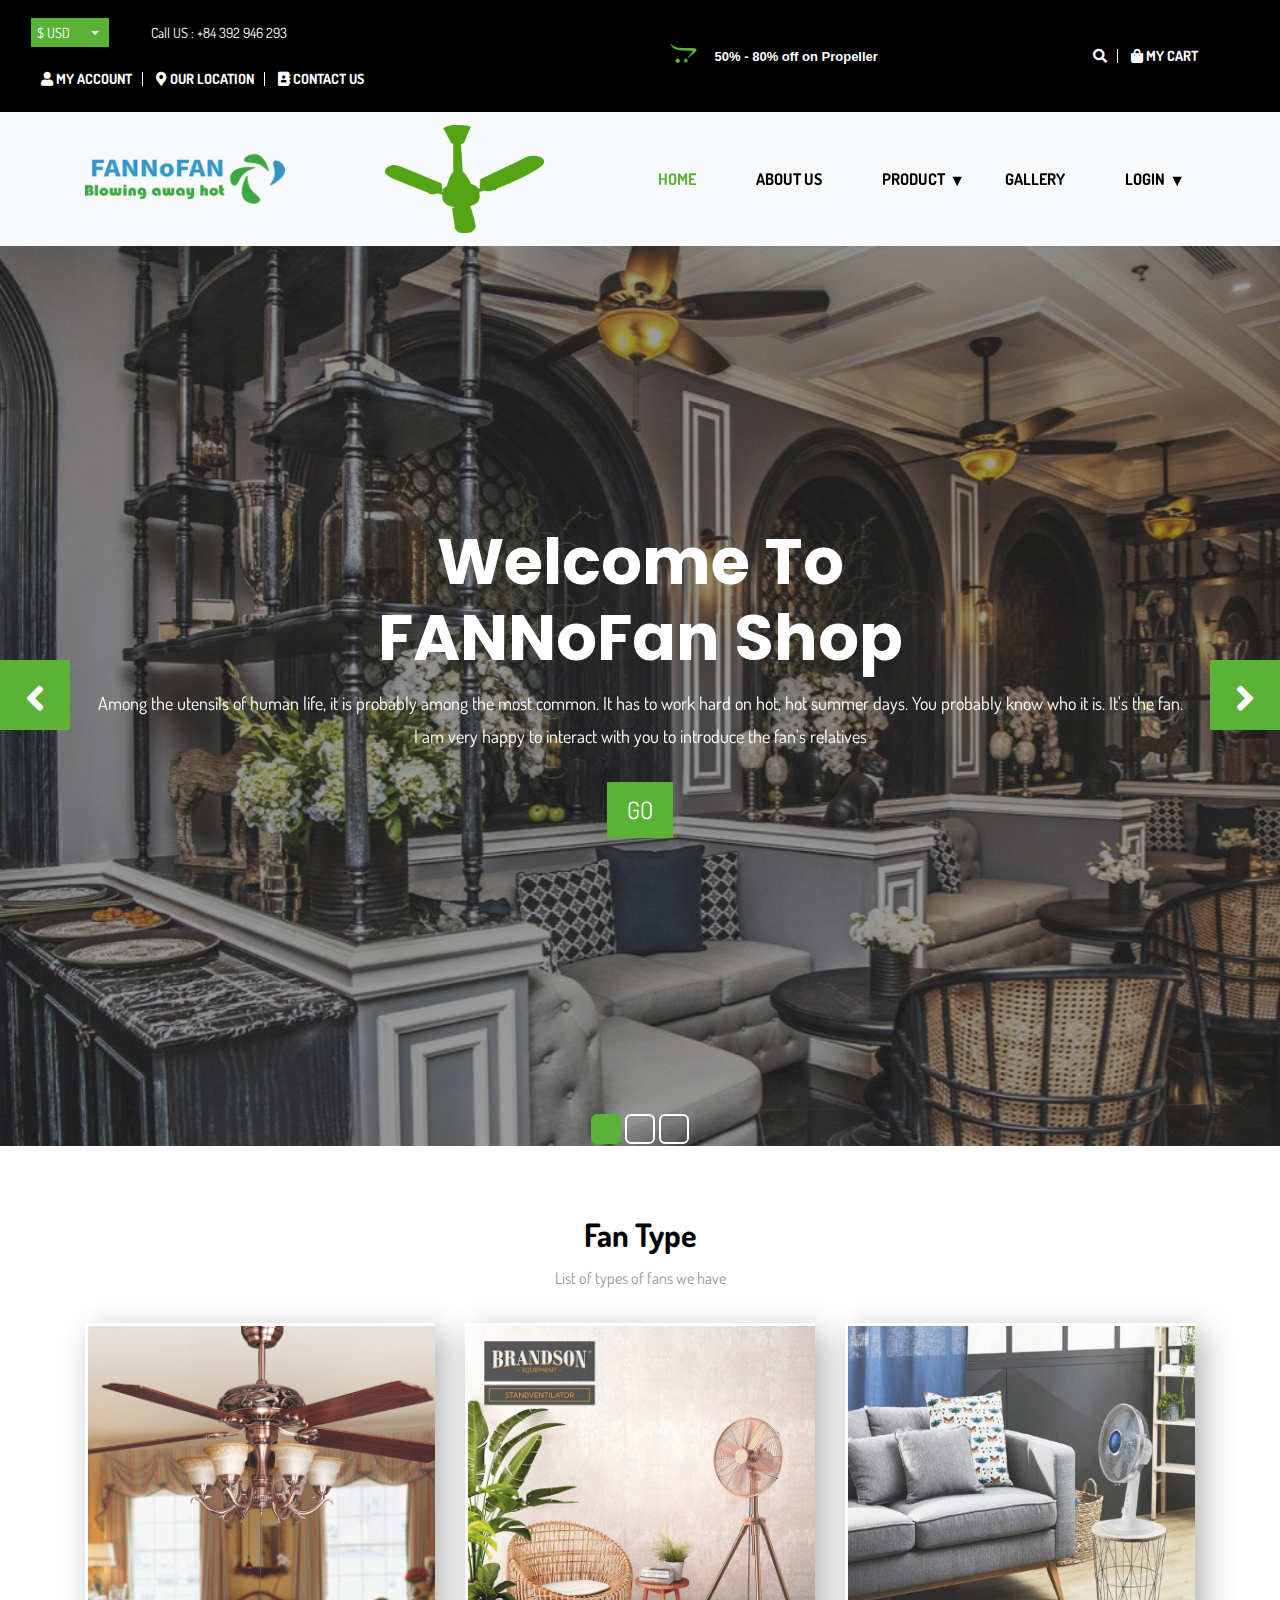
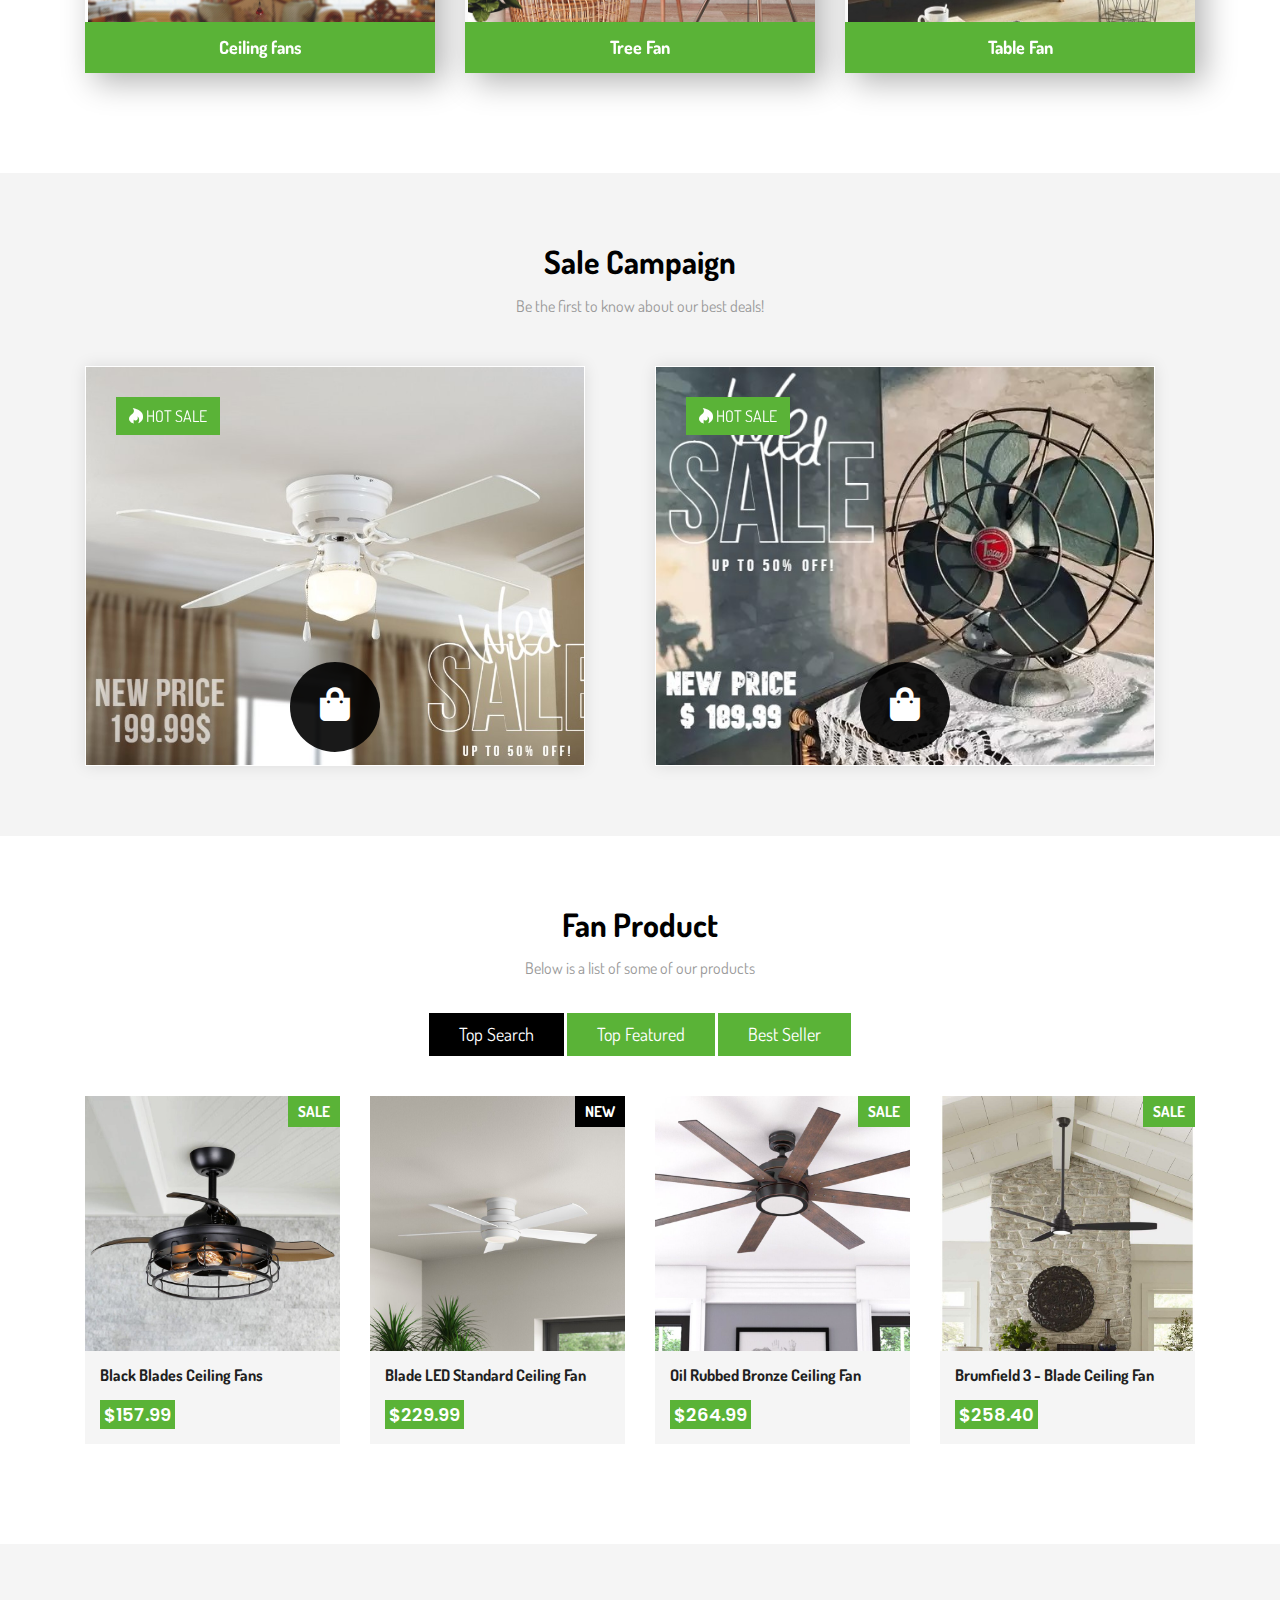
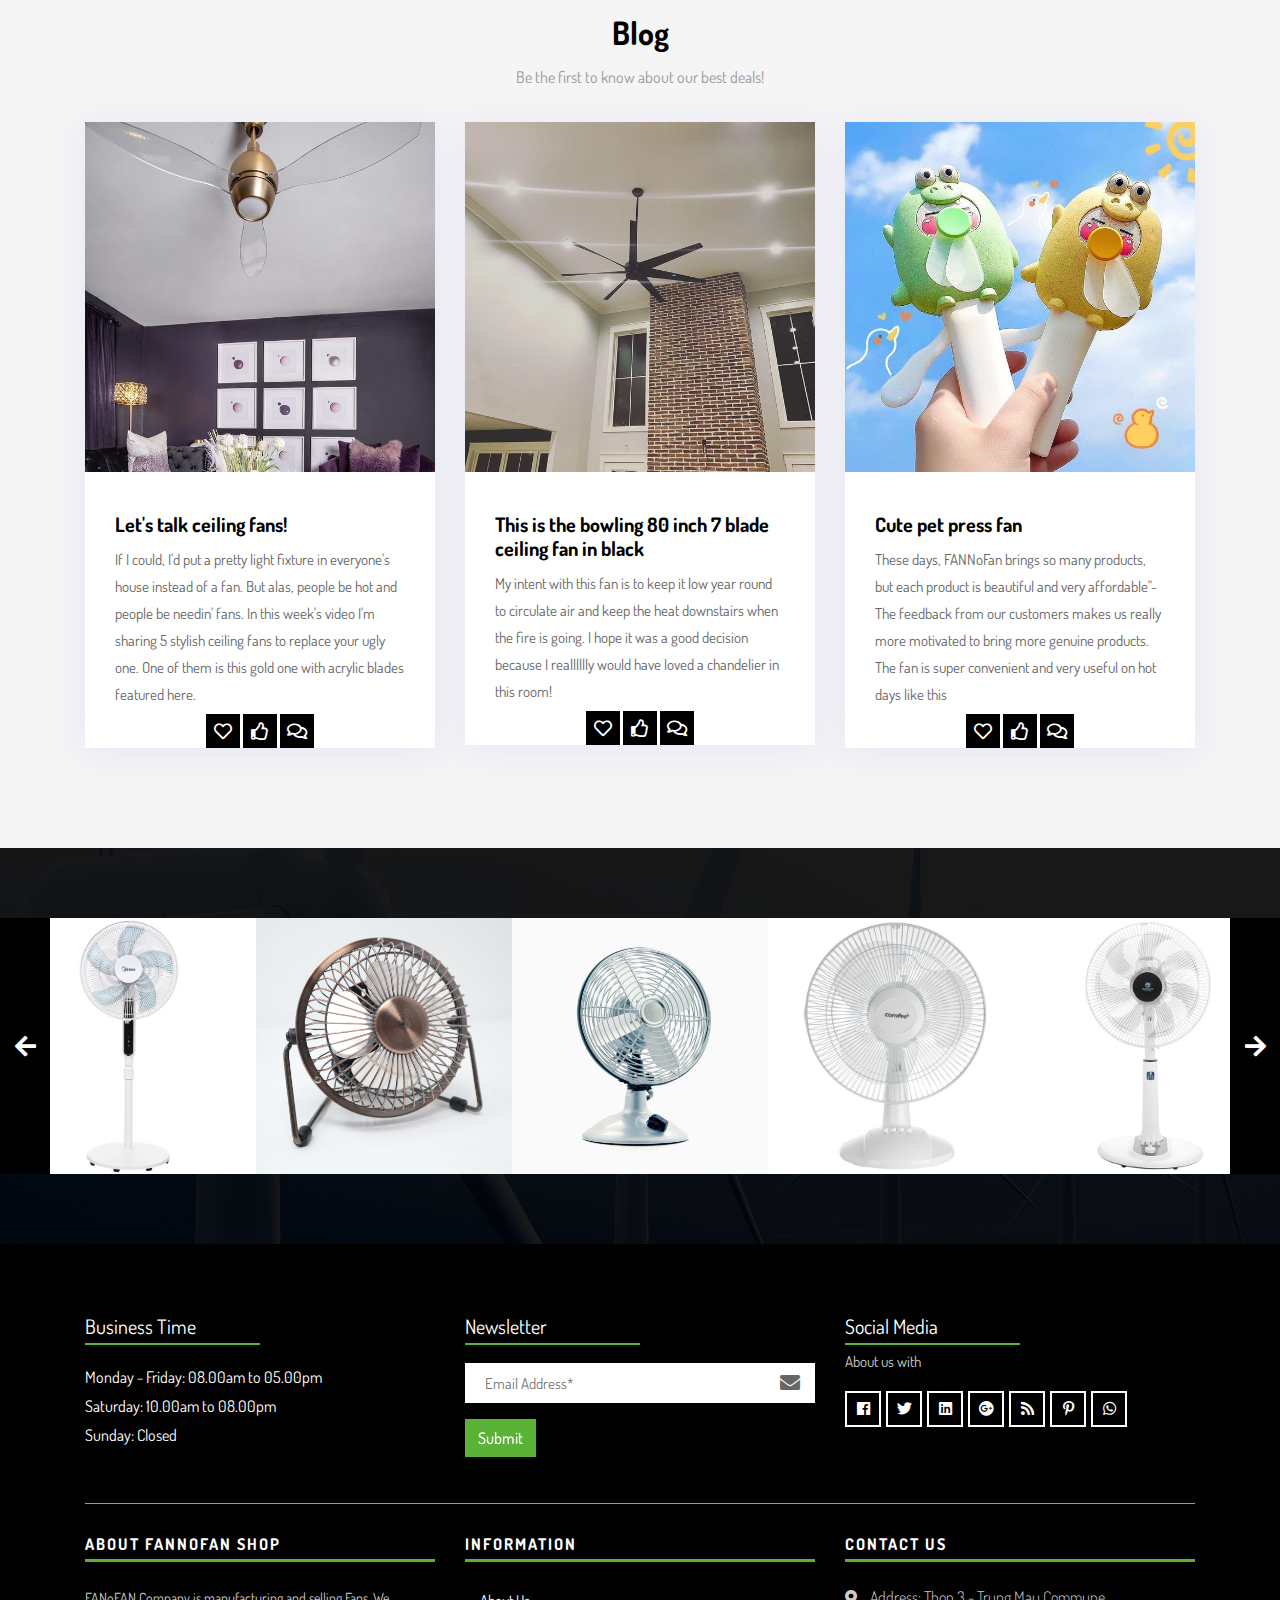
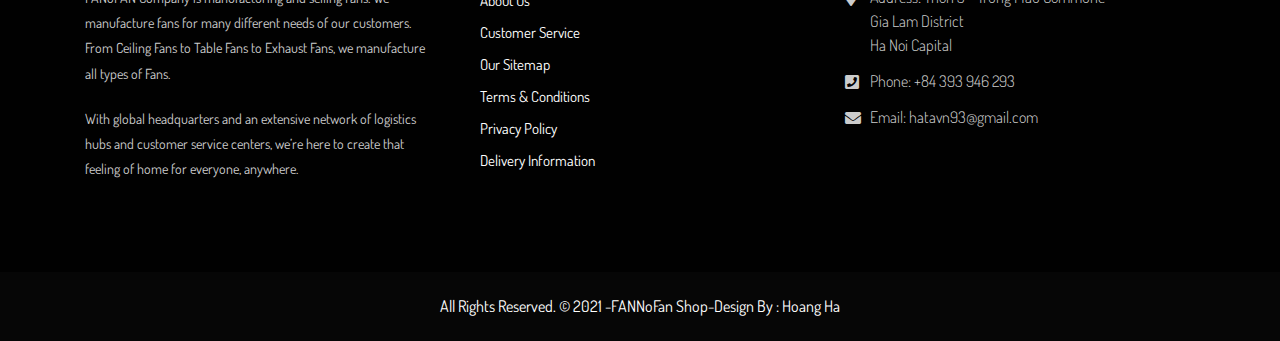
==== commit 110362b8: "cn" ====
--- a/index.html
+++ b/index.html
@@ -26,7 +26,6 @@
     <!-- Responsive CSS -->
     <link rel="stylesheet" href="css/responsive.css">
     <!-- Custom CSS -->
-    <link rel="stylesheet" href="css/custom.css">
 
     <!--[if lt IE 9]>
   <script src="https://oss.maxcdn.com/html5shiv/3.7.2/html5shiv.min.js"></script>
@@ -41,37 +40,28 @@
         <div class="container-fluid">
             <div class="row">
                 <div class="col-lg-6 col-md-6 col-sm-12 col-xs-12">
-					<div class="custom-select-box">
-                        <select id="basic" class="selectpicker show-tick form-control" data-placeholder="$ USD">
+					<div class="custom-select-box navbar">
+                        <label for="basic"></label><select id="basic" class="selectpicker show-tick form-control" data-placeholder="$ USD">
 							<option>$ USD</option>
 							<option>€ EUR</option>
 						</select>
                     </div>
-                    <div class="right-phone-box">
+                    <div class="right-phone-box navbar">
                         <p>Call US : <a href="#"> +84 392 946 293</a></p>
                     </div>
-                    <div class="our-link">
+                    <div class="our-link navbar">
                         <ul>
                             <li><a href="my-account.html"><i class="fa fa-user s_color"></i> My Account</a></li>
-                            <li><a href="location.html"><i class="fas fa-location-arrow"></i> Our location</a></li>
-                            <li><a href="contact-us.html"><i class="fas fa-headset"></i> Contact Us</a></li>
+                            <li><a href="contact-us.html"><i class="fas fa-map-marker-alt"></i> Our location</a></li>
+                            <li><a href="contact-us.html"><i class="fas fa-address-book"></i> Contact Us</a></li>
                         </ul>
                     </div>
                 </div>
-                <div class="col-lg-6 col-md-6 col-sm-12 col-xs-12">
-					<div class="login-box">
-						<select id="basic1" class="selectpicker show-tick form-control" data-placeholder="Sign In">
-							<option>Register Here</option>
-							<option>Sign In</option>
-						</select>
-					</div>
+                <div class="col-4 navbar">
                     <div class="text-slid-box">
                         <div id="offer-box" class="carouselTicker">
                             <ul class="offer-box">
                                 <li>
-                                    <i class="fab fa-opencart"></i> 20% off Entire Purchase Promo code: offT80
-                                </li>
-                                <li>
                                     <i class="fab fa-opencart"></i> 50% - 80% off on Propeller
                                 </li>
                                 <li>
@@ -89,17 +79,34 @@
                                 <li>
                                     <i class="fab fa-opencart"></i> Off 50%! Charged Fan
                                 </li>
-                                <li>
-                                    <i class="fab fa-opencart"></i> 20% off Entire Purchase Promo code: offT80
-                                </li>
-                            </ul>
-                        </div>
-                    </div>
-                </div>
+                            </ul>
+                        </div>
+                    </div>
+                </div>
+                <!-- Start Atribute Navigation -->
+                        <nav class="bootsnav navbar">
+                            <div class="our-link">
+                                <ul>
+                                    <li class="search"><a href="#"><i class="fa fa-search"></i></a></li>
+                                    <li class="side-menu"><a href="#"><i class="fas fa-shopping-bag"></i> My Cart</a></li>
+                                </ul>
+                            </div>
+                        </nav>
+                <!-- End Atribute Navigation -->
+                </div>
+            </div>
+        </div>
+    <!-- End Main Top -->
+    <div class="top-search">
+        <div class="container">
+            <div class="input-group">
+                <span class="input-group-addon"><i class="fa fa-search"></i></span>
+                <input type="text" class="form-control" placeholder="What product you want to search?">
+                <span class="input-group-addon close-search"><i class="fa fa-times"></i></span>
             </div>
         </div>
     </div>
-    <!-- End Main Top -->
+    <!-- End Top Search -->
 
     <!-- Start Main Top -->
     <header class="main-header">
@@ -124,39 +131,30 @@
                 <!-- Collect the nav links, forms, and other content for toggling -->
                 <div class="collapse navbar-collapse" id="navbar-menu">
                     <ul class="nav navbar-nav ml-auto" data-in="fadeInDown" data-out="fadeOutUp">
-                        <li class="nav-item active"><a class="nav-link" href="index.html">Home</a></li>
-                        <li class="nav-item"><a class="nav-link" href="about.html">About Us</a></li>
-                        <li class="dropdown">
+                        <li class="nav-item padnav active"><a class="nav-link" href="index.html">Home</a></li>
+                        <li class="nav-item padnav"><a class="nav-link" href="about.html">About Us</a></li>
+                        <li class="dropdown padnav">
                             <a href="#" class="nav-link dropdown-toggle arrow" data-toggle="dropdown">PRODUCT</a>
                             <ul class="dropdown-menu">
-								<li><a href="shop.html">All Product</a></li>
-								<li><a href="shop-detail.html">Product Detail</a></li>
-                                <li><a href="cart.html">Cart</a></li>
-                                <li><a href="checkout.html">Checkout</a></li>
-                                <li><a href="my-account.html">My Account</a></li>
-                                <li><a href="wishlist.html">Wishlist</a></li>
+                                <li><a href="shop.html" class="font-weight-bold">All Product</a></li>
+                                <li><a href="shop-detail.html" class="font-weight-bold">Product Detail</a></li>
+                                <li><a href="cart.html" class="font-weight-bold">Cart</a></li>
+                                <li><a href="checkout.html" class="font-weight-bold">Checkout</a></li>
+                                <li><a href="my-account.html" class="font-weight-bold">My Account</a></li>
+                                <li><a href="wishlist.html" class="font-weight-bold">Wishlist</a></li>
                             </ul>
                         </li>
-                        <li class="nav-item"><a class="nav-link" href="gallery.html">Gallery</a></li>
-                        <li class="nav-item"><a class="nav-link" href="contact-us.html">Contact Us</a></li>
+                        <li class="nav-item padnav"><a class="nav-link" href="gallery.html">Gallery</a></li>
+                        <li class="dropdown padnav">
+                            <a href="#" class="nav-link dropdown-toggle arrow" data-toggle="dropdown">Login</a>
+                            <ul class="dropdown-menu">
+                                <li><a href="login.html" class="font-weight-bold">Login & Register</a></li>
+                                <li><a href="my-account.html" class="font-weight-bold">My Account</a></li>
+                            </ul>
+                        </li>
                     </ul>
                 </div>
                 <!-- /.navbar-collapse -->
-
-                <!-- Start Atribute Navigation -->
-                <div class="attr-nav">
-                    <ul>
-                        <li class="search"><a href="#"><i class="fa fa-search"></i></a></li>
-                        <li class="side-menu">
-							<a href="#">
-								<i class="fa fa-shopping-bag"></i>
-								<span class="badge">3</span>
-								<p>My Cart</p>
-							</a>
-						</li>
-                    </ul>
-                </div>
-                <!-- End Atribute Navigation -->
             </div>
             <!-- Start Side Menu -->
             <div class="side">
@@ -191,16 +189,7 @@
     </header>
     <!-- End Main Top -->
 
-    <div class="top-search">
-        <div class="container">
-            <div class="input-group">
-                <span class="input-group-addon"><i class="fa fa-search"></i></span>
-                <input type="text" class="form-control" placeholder="What product you want to search?">
-                <span class="input-group-addon close-search"><i class="fa fa-times"></i></span>
-            </div>
-        </div>
-    </div>
-    <!-- End Top Search -->
+
 
     <!-- Start Slider -->
     <div id="slides-shop" class="cover-slides">
@@ -253,6 +242,14 @@
     <div class="categories-shop">
         <div class="container">
             <div class="row">
+                <div class="col-lg-12">
+                    <div class="title-all text-center">
+                        <h1>Fan Type</h1>
+                        <p>List of types of fans we have</p>
+                    </div>
+                </div>
+            </div>
+            <div class="row">
                 <div class="col-lg-4 col-md-4 col-sm-12 col-xs-12">
                     <div class="shop-cat-box">
                         <img class="img-fluid" src="images/categories_img_01.jpg" alt="" />
@@ -278,17 +275,39 @@
 	
 	<div class="box-add-products">
 		<div class="container">
+            <div class="row">
+                <div class="col-lg-12">
+                    <div class="title-all text-center">
+                        <h1>Sale Campaign</h1>
+                        <p>Be the first to know about our best deals!</p>
+                    </div>
+                </div>
+            </div>
 			<div class="row">
-				<div class="col-lg-6 col-md-6 col-sm-12">
-					<div class="offer-box-products">
-						<img class="img-fluid" src="images/add-img-01.jpg" width="600" height="400" alt="" />
-					</div>
-				</div>
-				<div class="col-lg-6 col-md-6 col-sm-12">
-					<div class="offer-box-products">
-						<img class="img-fluid" src="images/add-img-02.jpg" width="600" height="400" alt="" />
-					</div>
-				</div>
+                <div class="col-lg-6 col-md-6 col-md-12">
+                    <div class="account-box1 offer-box-products">
+                        <div class="padhead">
+                            <p class="btn hvr-hover"><i class="fab fa-hotjar"></i> Hot Sale</p>
+                        </div>
+                        <div class="service-box ">
+                            <div class="service-icon padpic">
+                                <a href="#"> <i class="fas fa-shopping-bag"></i></a>
+                            </div>
+                        </div>
+                    </div>
+                </div>
+                <div class="col-lg-6 col-md-6 col-md-12">
+                    <div class="account-box2 offer-box-products">
+                        <div class="padhead">
+                            <p class="btn hvr-hover"><i class="fab fa-hotjar"></i> Hot Sale</p>
+                        </div>
+                        <div class="service-box">
+                            <div class="service-icon padpic">
+                                <a href="#"> <i class="fas fa-shopping-bag"></i> </a>
+                            </div>
+                        </div>
+                    </div>
+                </div>
 			</div>
 		</div>
 	</div>
@@ -437,7 +456,7 @@
                             </div>
                             <ul class="option-blog">
                                 <li><a href="#"><i class="far fa-heart"></i></a></li>
-                                <li><a href="#"><i class="fas fa-eye"></i></a></li>
+                                <li><a href="#"><i class="far fa-thumbs-up"></i></a></li>
                                 <li><a href="#"><i class="far fa-comments"></i></a></li>
                             </ul>
                         </div>
@@ -455,7 +474,7 @@
                             </div>
                             <ul class="option-blog">
                                 <li><a href="#"><i class="far fa-heart"></i></a></li>
-                                <li><a href="#"><i class="fas fa-eye"></i></a></li>
+                                <li><a href="#"><i class="far fa-thumbs-up"></i></a></li>
                                 <li><a href="#"><i class="far fa-comments"></i></a></li>
                             </ul>
                         </div>
@@ -473,7 +492,7 @@
                             </div>
                             <ul class="option-blog">
                                 <li><a href="#"><i class="far fa-heart"></i></a></li>
-                                <li><a href="#"><i class="fas fa-eye"></i></a></li>
+                                <li><a href="#"><i class="far fa-thumbs-up"></i></a></li>
                                 <li><a href="#"><i class="far fa-comments"></i></a></li>
                             </ul>
                         </div>
@@ -571,7 +590,6 @@
         </div>
     </div>
     <!-- End Instagram Feed  -->
-
 
     <!-- Start Footer  -->
     <footer>
@@ -666,7 +684,7 @@
     <!-- End copyright  -->
 
 
-    <button href="#" id="back-to-top" title="Back to top" style="display: none;">⇪</button>
+    <button href="#" id="back-to-top" class="hvr-hover" title="Back to top" style="display: none;">⇪</button>
 
     <!-- ALL JS FILES -->
     <script src="js/jquery-3.2.1.min.js"></script>
--- a/css/style.css
+++ b/css/style.css
@@ -5,19 +5,13 @@
 @import url('https://fonts.googleapis.com/css?family=Poppins:400,500,600,700,800');
 @import url('https://fonts.googleapis.com/css?family=Dosis:200,300,400,500,600,700');
 
-
 /*
-
     font-family: 'Poppins', sans-serif;
-
     font-family: 'Dosis', sans-serif;
-
 */
-
 /*------------------------------------------------------------------
     IMPORT FILES
 -------------------------------------------------------------------*/
-
 @import url(all.css);
 @import url(superslides.css);
 @import url(bootstrap-select.css);
@@ -28,7 +22,6 @@
 @import url(jquery-ui.css);
 @import url(nice-select.css);
 @import url(baguetteBox.min.css);
-
 /*------------------------------------------------------------------
     SKELETON
 -------------------------------------------------------------------*/
@@ -44,7 +37,6 @@
      outline: none !important;
      -webkit-transition: all .3s ease-in-out;
      -moz-transition: all .3s ease-in-out;
-     -ms-transition: all .3s ease-in-out;
      -o-transition: all .3s ease-in-out;
      transition: all .3s ease-in-out;
 }
@@ -53,7 +45,6 @@
      font-weight: normal;
      position: relative;
      padding: 0 0 10px 0;
-     font-weight: normal;
      line-height: 120% !important;
      color: #1f1f1f;
      margin: 0 
@@ -94,7 +85,6 @@
      outline: none !important;
      -webkit-transition: all .3s ease-in-out;
      -moz-transition: all .3s ease-in-out;
-     -ms-transition: all .3s ease-in-out;
      -o-transition: all .3s ease-in-out;
      transition: all .3s ease-in-out;
 }
@@ -167,7 +157,7 @@
 }
  .custom-select-box{
      float: left;
-     width: 95px;
+     width: 110px;
      margin-right: 10px;
 }
 .custom-select-box .form-control{
@@ -312,8 +302,6 @@
 	font-size: 13px;
 }
 
- .main-header{
-}
  .search a{
      color: #5ab337;
 }
@@ -326,13 +314,11 @@
 /* Navbar Adjusment =========================== */
 /* Navbar Atribute ------*/
  .attr-nav > ul > li > a{
-     padding: 28px 15px;
+     padding: 0px 15px;
 }
  ul.cart-list > li.total > .btn{
      border-bottom: solid 1px #cfcfcf !important;
-     color: #000000 ;
      padding: 10px 15px;
-     border: none;
      font-weight: 700;
      color: #ffffff;
 }
@@ -403,6 +389,8 @@
     }
      nav.navbar .navbar-brand img.logo{
          width: 160px;
+         align-items: center;
+         justify-content: center;
     }
      .attr-nav > ul > li > a{
          padding: 16px 15px 15px;
@@ -610,17 +598,12 @@
 	 padding: 6px 25px;
 }
 
- nav.navbar.bootsnav ul.navbar-nav li.dropdown ul.dropdown-menu li a:hover{
-	 
- }
  nav.navbar.bootsnav li.dropdown ul.dropdown-menu{
      left: auto;
 }
 .custom-select-box .dropdown-item{
 	padding: 5px 10px;
 }
- .btn-cart{
-}
  .cart-list h6 a{
      font-size: 16px;
      font-weight: 700;
@@ -632,7 +615,7 @@
      font-weight: normal;
 }
 .side-menu p{
-	display: inline-block;
+	display: inline-block;!important;
 }
  .col-menu .title{
      font-size: 20px;
@@ -652,7 +635,6 @@
      -webkit-transition-duration: 0.3s;
      transition-duration: 0.3s;
      border-radius: 0;
-     box-shadow: none;
 }
  .hvr-hover::after {
     content: "";
@@ -689,14 +671,12 @@
      background: #ffffff;
 }
  .main-header.fixed-menu {
-     position: fixed;
-     visibility: hidden;
+     position: absolute;
      left: 0px;
      top: 0px;
      width: 100%;
      padding: 0px 0px;
      background: #ffffff;
-     z-index: 0;
      transition: all 500ms ease;
      -moz-transition: all 500ms ease;
      -webkit-transition: all 500ms ease;
@@ -910,8 +890,6 @@
  .filter-button-group button.active{
      background: #000000;
 }
- .filter-button-group button{
-}
  .products-single {
      overflow: hidden;
      position: relative;
@@ -1012,7 +990,6 @@
      -webkit-transition: all 0.3s ease-out 0.5s;
      -moz-transition: all 0.3s ease-out 0.5s;
      -o-transition: all 0.3s ease-out 0.5s;
-     -ms-transition: all 0.3s ease-out 0.5s;
      transition: all 0.3s ease-out 0.5s;
 }
  .products-single:hover .mask-icon{
@@ -1023,11 +1000,9 @@
      -webkit-transition-delay: 0s;
      -moz-transition-delay: 0s;
      -o-transition-delay: 0s;
-     -ms-transition-delay: 0s;
      transition-delay: 0s;
      -webkit-animation: bounceY 0.9s linear;
      -moz-animation: bounceY 0.9s linear;
-     -ms-animation: bounceY 0.9s linear;
      animation: bounceY 0.9s linear;
 }
  @keyframes bounceY {
@@ -1170,10 +1145,8 @@
  .instagram-box{
      padding: 70px 0px;
      background: url(../images/ins-bg.jpg) no-repeat center center;
-     background-size: auto auto;
      -webkit-background-size: cover;
      -moz-background-size: cover;
-     -ms-background-size: cover;
      -o-background-size: cover;
      background-size: cover;
      position: relative;
@@ -1244,7 +1217,6 @@
      -webkit-transition: all 0.3s ease-out 0.5s;
      -moz-transition: all 0.3s ease-out 0.5s;
      -o-transition: all 0.3s ease-out 0.5s;
-     -ms-transition: all 0.3s ease-out 0.5s;
      transition: all 0.3s ease-out 0.5s;
      text-align: center;
      display: table;
@@ -1309,8 +1281,6 @@
 .newsletter-box input{
 	height: 40px;
 	border: none;
-	padding: 0 10px;
-	background: transparent;
 	border-radius: 0;
 	background: #fff;
 	padding: 0 20px;
@@ -1379,9 +1349,6 @@
      font-weight: 400;
      font-size: 14px;
      padding-bottom: 20px;
-}
-
- .footer-link{
 }
  .footer-link h4{
      color: #ffffff;
@@ -1415,7 +1382,6 @@
      -webkit-transition: all .3s ease-in-out;
      -moz-transition: all .3s ease-in-out;
      -o-transition: all .3s ease-in-out;
-     -ms-transition: all .3s ease-in-out;
 }
  .footer-link ul li a::before {
      font-family: FontAwesome;
@@ -1427,7 +1393,6 @@
      -webkit-transition: all .3s ease-in-out;
      -moz-transition: all .3s ease-in-out;
      -o-transition: all .3s ease-in-out;
-     -ms-transition: all .3s ease-in-out;
 }
  .footer-link ul li a:hover::before {
      left: 5px;
@@ -1504,7 +1469,6 @@
      background: url("../images/all-bg-title.jpg") no-repeat center center;
      -webkit-background-size: cover;
      -moz-background-size: cover;
-     -ms-background-size: cover;
      -o-background-size: cover;
      background-size: cover;
      text-align: center;
@@ -1818,11 +1782,7 @@
      right: 10px;
      content: "";
      -webkit-transition: top .2s,-webkit-transform .2s;
-     transition: top .2s,-webkit-transform .2s;
-     transition: transform .2s,top .2s;
      transition: transform .2s,top .2s,-webkit-transform .2s;
-     font-family: FontAwesome;
-     content: "";
 }
  .list-group-tree .list-group-collapse .list-group {
      margin-left: 25px;
@@ -2026,15 +1986,13 @@
      -webkit-transition-delay: 0s;
      -moz-transition-delay: 0s;
      -o-transition-delay: 0s;
-     -ms-transition-delay: 0s;
      transition-delay: 0s;
      -webkit-animation: bounceY 0.9s linear;
      -moz-animation: bounceY 0.9s linear;
-     -ms-animation: bounceY 0.9s linear;
      animation: bounceY 0.9s linear;
 }
  .cart-box-main{
-     padding: 70px 0px;
+     padding: 30px 0px;
 }
  .table-main table thead{
      background: #5ab337;
@@ -2221,6 +2179,31 @@
      padding: 30px;
      border: 1px solid #000000;
 }
+.account-box1{
+    max-width: 500px;
+    max-height: 300px;
+    text-align: center;
+    background-image: url("../images/add-img-03.jpg");
+    background-size: cover;
+    padding: 30px;
+    border: 1px solid #ffffff;
+    margin-top: 15px;
+    min-width: 500px;
+    min-height: 400px;
+}
+.account-box2{
+    max-width: 500px;
+    max-height: 300px;
+    text-align: center;
+    background-image: url("../images/tale-fan.jpg");
+    background-size: cover;
+    padding: 30px;
+    border: 1px solid #ffffff;
+    margin-top: 15px;
+    min-width: 500px;
+    min-height: 400px;
+}
+
  .bottom-box {
      border-top: 1px solid #eee;
      margin-bottom: 30px;
@@ -2283,7 +2266,6 @@
      -webkit-box-sizing: content-box;
      -moz-box-sizing: content-box;
      box-sizing: content-box;
-     content: "";
      top: 0;
      left: 0;
      padding: 0;
@@ -2301,7 +2283,7 @@
      animation: sonarEffect 1.3s ease-out 75ms;
 }
  .service-icon a:hover{
-     background: rgba(251, 183, 20, 1);
+     background: #5ab337;
      -webkit-transform: scale(0.93);
      -moz-transform: scale(0.93);
      -ms-transform: scale(0.93);
@@ -2388,8 +2370,8 @@
      margin-bottom: 12px;
 }
  .contact-info-left ul li p{
-     font-size: 16px;
-     color: #222222;
+     font-size: 15px;
+     color: #66666A;
      font-weight: 300;
      padding-right: 16px;
      padding-left: 25px;
@@ -2402,6 +2384,10 @@
      top: 5px;
      padding-right: 6px;
      color: #5ab337;
+}
+.contact-info-left ul li p a{
+    font-size: 15px;
+    color: #66666A;
 }
  .contact-info-left ul li p a:hover{
      color: #5ab337;
@@ -2552,8 +2538,6 @@
      color: #ffffff;
      border: none;
 }
- .share-bar{
-}
  .share-bar a {
      background: #5ab337;
      color: #ffffff;
@@ -2561,10 +2545,6 @@
      display: inline-block;
      width: 34px;
      text-align: center;
-}
- .share-bar a {
-}
- .featured-products-box{
 }
  .featured-products-box .owl-nav{
      position: absolute;
@@ -2595,7 +2575,6 @@
      vertical-align: middle;
      white-space: nowrap;
 }
- 
 .card-outline-secondary .card-body a{
 	color: #ffffff;
 	font-size: 18px;
@@ -2603,20 +2582,650 @@
 	padding: 12px 25px;
 	border: none;
 }
-
-
-#more {display: none;}
-
+#more {
+    display: none;
+}
 #myBtn{
     color: #FFFFFF;!important;
 }
-
-
-
 .fa-star-empty{
     color: #5ab337;!important;
 }
-
-
-
-
+.padpic{
+    padding-top: 250px;
+}
+.padnav{
+    padding-left: 20px;
+}
+.description{
+    padding-top: 20px;
+}
+@media (max-width: 767px) {
+    .description{
+        display: none;
+    }
+}
+.padhead{
+    float: left;!important;
+    text-transform: uppercase;
+    font-weight: 700;
+    color: #FFFFFF;
+}
+@media (max-width: 767px) {
+    .account-box1{
+        max-width: 400px;
+        max-height: 280px;
+        text-align: center;
+        background-image: url("../images/add-img-03.jpg");
+        background-size: cover;
+        padding: 30px;
+        border: 1px solid #ffffff;
+        margin-top: 15px;
+    }
+    .account-box2{
+        max-width: 400px;
+        max-height: 280px;
+        text-align: center;
+        background-image: url("../images/tale-fan.jpg");
+        background-size: cover;
+        padding: 30px;
+        border: 1px solid #ffffff;
+        margin-top: 15px;
+    }
+}
+
+.about-band-image {
+    float: left;
+    height: 200px;
+    width: 200px;
+    margin: 15px;
+    border-radius: 50%;
+}
+.btn {
+    text-align: center;
+    cursor: pointer;
+}
+.btn-header {
+    margin: .5em 15% 2em 15%;
+    color: white;
+    border: 2px solid #5ab337;
+    background-color: rgba(255, 255, 255, .1);
+    border-radius: 0;
+    font-size: 1.5em;
+    font-weight: lighter;
+    padding-left: 2em;
+    padding-right: 2em;
+}
+
+.btn-header:hover {
+    background-color: rgba(255, 255, 255, .3);
+}
+
+.btn-play {
+    display: block;
+    margin: 0 auto;
+    color: #5ab337;
+    font-size: 4em;
+    border-radius: 50%;
+    width: 100px;
+    height: 100px;
+    padding: 0;
+    text-align: center;
+}
+
+.btn-primary {
+    color: white;
+    background-color: #5ab337;
+    border: none;
+    border-radius: .3em;
+}
+
+.btn-primary:hover {
+    background-color: #000000;
+}
+.tour-row {
+    border-bottom: 1px solid black;
+    padding-bottom: 1em;
+    margin-bottom: 1em;
+}
+
+.tour-row:last-child {
+    border: none;
+}
+
+.tour-item {
+    display: inline-block;
+    padding-right: .5em;
+}
+
+.tour-date {
+    color: #555;
+    width: 11%;
+    font-weight: bold;
+}
+
+.tour-city {
+    width: 24%;
+}
+
+.tour-arena {
+    width: 42%;
+}
+
+.tour-btn {
+    max-width: 19%;
+}
+.shop-item {
+    margin: 30px;
+}
+
+.shop-item-title {
+    display: block;
+    width: 100%;
+    text-align: center;
+    font-weight: bold;
+    font-size: 1.5em;
+    color: #333;
+    margin-bottom: 15px;
+}
+
+.shop-item-image {
+    height: 250px;
+}
+
+.shop-item-details {
+    display: flex;
+    align-items: center;
+    padding: 5px;
+}
+
+.shop-item-price {
+    flex-grow: 1;
+    color: #333;
+}
+
+.shop-items {
+    display: flex;
+    flex-wrap: wrap;
+    justify-content: space-around;
+}
+.cart-header {
+    font-weight: bold;
+    font-size: 1.25em;
+    color: #ffffff;
+    background-color: #5ab337;
+    display: inline-block;
+    padding-left: 10px;
+}
+
+.cart-column {
+    display: flex;
+    align-items: center;
+    border-bottom: 1px solid black;
+    margin-right: 1.5em;
+    padding-bottom: 10px;
+    margin-top: 10px;
+}
+
+.cart-row {
+    display: flex;
+}
+
+.cart-item {
+    width: 45%;
+}
+
+.cart-price {
+    width: 20%;
+    font-size: 1.2em;
+}
+
+.cart-quantity {
+    width: 35%;
+}
+
+.cart-item-title {
+    color: #333;
+    margin-left: .5em;
+    font-size: 1.2em;
+}
+
+.cart-item-image {
+    width: 75px;
+    height: auto;
+    border-radius: 10px;
+}
+
+.btn-danger {
+    color: white;
+    background-color: #5ab337;
+    border: none;
+    margin-left: 200px;
+}
+.btn-danger a:hover{
+    background-color: black;
+}
+@media (max-width: 1200px){
+    .btn-danger {
+        color: white;
+        background-color: #5ab337;
+        border: none;
+        margin-left: 190px;
+    }
+}
+@media (max-width: 992px) {
+    .btn-danger {
+        color: white;
+        background-color: #5ab337;
+        border: none;
+        margin-left: 90px;
+    }
+}
+@media (max-width: 767px) {
+    .btn-danger {
+        color: white;
+        background-color: #5ab337;
+        border: none;
+        margin-left: 10px;
+
+    }
+}
+.btn-danger:hover {
+    background-color: #5ab337;
+}
+
+.cart-quantity-input {
+    height: 34px;
+    width: 50px;
+    border: 1px solid #070707;
+    background-color: #fffcfc;
+    color: #333;
+    padding: 0;
+    text-align: center;
+    font-size: 1.2em;
+    margin-right: 25px;
+}
+
+.cart-row:last-child {
+    border-bottom: 1px solid black;
+}
+
+.cart-row:last-child .cart-column {
+    border: none;
+}
+
+.cart-total {
+    text-align: end;
+    margin-top: 10px;
+    margin-right: 10px;
+}
+
+.cart-total-title {
+    font-weight: bold;
+    font-size: 1.5em;
+    color: black;
+    margin-right: 20px;
+}
+.cart-ship-title{
+    font-size: 1.5em;
+    color: black;
+    margin-right: 50px;
+}
+
+.btn-purchase {
+    display: block;
+    font-size: 18px;
+}
+.padbut{
+    padding-left: 1010px;
+}
+@media (max-width: 767px) {
+    .padbut{
+        margin-left: auto;
+        margin-right: auto;
+    }
+}
+@media (max-width: 767px) {
+    .autosize{
+        width: 100%;
+        height: 450px;
+    }
+}
+@media (max-width: 992px){
+    .autosize{
+        width: 100%;
+        height: 450px;
+    }
+}
+@media (max-width: 1200px){
+    .autosize{
+        width: 100%;
+        height: 450px;
+    }
+}
+.padtop{
+    padding-top: 50px;
+}
+
+
+
+@-webkit-keyframes bounceLeft {
+    0% {
+        transform: translate3d(100%, -50%, 0);
+    }
+    50% {
+        transform: translate3d(-30px, -50%, 0);
+    }
+    100% {
+        transform: translate3d(0, -50%, 0);
+    }
+}
+@keyframes bounceLeft {
+    0% {
+        transform: translate3d(100%, -50%, 0);
+    }
+    50% {
+        transform: translate3d(-30px, -50%, 0);
+    }
+    100% {
+        transform: translate3d(0, -50%, 0);
+    }
+}
+/**
+ * * Bounce to the left side
+ * */
+@-webkit-keyframes bounceRight {
+    0% {
+        transform: translate3d(0, -50%, 0);
+    }
+    50% {
+        transform: translate3d(calc(100% + 30px), -50%, 0);
+    }
+    100% {
+        transform: translate3d(100%, -50%, 0);
+    }
+}
+@keyframes bounceRight {
+    0% {
+        transform: translate3d(0, -50%, 0);
+    }
+    50% {
+        transform: translate3d(calc(100% + 30px), -50%, 0);
+    }
+    100% {
+        transform: translate3d(100%, -50%, 0);
+    }
+}
+/**
+ * * Show Sign Up form
+ * */
+@-webkit-keyframes showSignUp {
+    100% {
+        opacity: 1;
+        visibility: visible;
+        transform: translate3d(0, 0, 0);
+    }
+}
+@keyframes showSignUp {
+    100% {
+        opacity: 1;
+        visibility: visible;
+        transform: translate3d(0, 0, 0);
+    }
+}
+/**
+ * * Page background
+ * */
+.user {
+    display: flex;
+    justify-content: center;
+    align-items: center;
+    width: 100%;
+    height: 100vh;
+    background: rgb(255, 255, 255);
+    background-size: cover;
+}
+.user_options-container {
+    position: relative;
+    width: 80%;
+}
+.user_options-text {
+    display: flex;
+    justify-content: space-between;
+    width: 100%;
+    background-color: rgba(34, 34, 34, 0.85);
+    border-radius: 3px;
+}
+
+/**
+ * * Registered and Unregistered user box and text
+ * */
+.user_options-registered,
+.user_options-unregistered {
+    width: 50%;
+    padding: 75px 45px;
+    color: #fff;
+    font-weight: 300;
+}
+
+.user_registered-title,
+.user_unregistered-title {
+    margin-bottom: 15px;
+    font-size: 1.66rem;
+    line-height: 1em;
+}
+
+.user_unregistered-text,
+.user_registered-text {
+    font-size: 0.83rem;
+    line-height: 1.4em;
+}
+
+.user_registered-login,
+.user_unregistered-signup {
+    margin-top: 30px;
+    border: 1px solid #ccc;
+    border-radius: 3px;
+    padding: 10px 30px;
+    color: #fff;
+    text-transform: uppercase;
+    line-height: 1em;
+    letter-spacing: 0.2rem;
+    transition: background-color 0.2s ease-in-out, color 0.2s ease-in-out;
+}
+.user_registered-login:hover, .user_unregistered-signup:hover{
+    background-color: #5ab337;
+    border-color: #5ab337;
+}
+
+/**
+ * * Login and signup forms
+ * */
+.user_options-forms {
+    position: absolute;
+    top: 50%;
+    left: 30px;
+    width: calc(50% - 30px);
+    min-height: 420px;
+    background-color: #fff;
+    border-radius: 3px;
+    box-shadow: 2px 0 15px rgba(0, 0, 0, 0.25);
+    overflow: hidden;
+    transform: translate3d(100%, -50%, 0);
+    transition: transform 0.4s ease-in-out;
+}
+.user_options-forms .user_forms-login {
+    transition: opacity 0.4s ease-in-out, visibility 0.4s ease-in-out;
+}
+.user_options-forms .forms_title {
+    margin-bottom: 45px;
+    font-size: 1.5rem;
+    font-weight: 500;
+    line-height: 1em;
+    text-transform: uppercase;
+    color: #5ab337;
+    letter-spacing: 0.1rem;
+}
+.user_options-forms .forms_field:not(:last-of-type) {
+    margin-bottom: 20px;
+}
+.user_options-forms .forms_field-input {
+    width: 100%;
+    border-bottom: 1px solid #ccc;
+    padding: 6px 20px 6px 6px;
+    font-size: 1rem;
+    font-weight: 300;
+    color: gray;
+    letter-spacing: 0.1rem;
+    transition: border-color 0.2s ease-in-out;
+}
+.user_options-forms .forms_field-input:focus {
+    border-color: gray;
+}
+.user_options-forms .forms_buttons {
+    display: flex;
+    justify-content: space-between;
+    align-items: center;
+    margin-top: 35px;
+}
+.user_options-forms .forms_buttons-forgot {
+    letter-spacing: 0.1rem;
+    color: #000000;
+    transition: color 0.2s ease-in-out;
+}
+.user_options-forms .forms_buttons-forgot:hover {
+    color: #5ab337;
+}
+.user_options-forms .forms_buttons-action {
+    background-color: #5ab337;
+    border-radius: 3px;
+    padding: 10px 35px;
+    font-size: 1rem;
+    font-weight: 300;
+    color: #fff;
+    text-transform: uppercase;
+    letter-spacing: 0.1rem;
+    transition: background-color 0.2s ease-in-out;
+}
+.user_options-forms .forms_buttons-action:hover {
+    background-color: #000000;
+}
+.user_options-forms .user_forms-signup,
+.user_options-forms .user_forms-login {
+    position: absolute;
+    top: 70px;
+    left: 40px;
+    width: calc(100% - 80px);
+    opacity: 0;
+    visibility: hidden;
+    transition: opacity 0.4s ease-in-out, visibility 0.4s ease-in-out, transform 0.5s ease-in-out;
+}
+.user_options-forms .user_forms-signup {
+    transform: translate3d(120px, 0, 0);
+}
+.user_options-forms .user_forms-signup .forms_buttons {
+    justify-content: flex-end;
+}
+.user_options-forms .user_forms-login {
+    transform: translate3d(0, 0, 0);
+    opacity: 1;
+    visibility: visible;
+}
+
+/**
+ * * Triggers
+ * */
+.user_options-forms.bounceLeft {
+    -webkit-animation: bounceLeft 1s forwards;
+    animation: bounceLeft 1s forwards;
+}
+.user_options-forms.bounceLeft .user_forms-signup {
+    -webkit-animation: showSignUp 1s forwards;
+    animation: showSignUp 1s forwards;
+}
+.user_options-forms.bounceLeft .user_forms-login {
+    opacity: 0;
+    visibility: hidden;
+    transform: translate3d(-120px, 0, 0);
+}
+.user_options-forms.bounceRight {
+    -webkit-animation: bounceRight 1s forwards;
+    animation: bounceRight 1s forwards;
+}
+
+/**
+ * * Responsive 990px
+ * */
+@media screen and (max-width: 990px) {
+    .user_options-forms {
+        min-height: 350px;
+    }
+    .user_options-forms .forms_buttons {
+        flex-direction: column;
+    }
+    .user_options-forms .user_forms-login .forms_buttons-action {
+        margin-top: 30px;
+    }
+    .user_options-forms .user_forms-signup,
+    .user_options-forms .user_forms-login {
+        top: 40px;
+    }
+
+    .user_options-registered,
+    .user_options-unregistered {
+        padding: 50px 45px;
+    }
+}
+
+.slidecontainer {
+    width: 100%;
+}
+
+.slider {
+    -webkit-appearance: none;
+    width: 100%;
+    height: 15px;
+    border-radius: 5px;
+    background: #d3d3d3;
+    outline: none;
+    opacity: 0.7;
+    -webkit-transition: .2s;
+    transition: opacity .2s;
+}
+
+.slider:hover {
+    opacity: 1;
+}
+
+.slider::-webkit-slider-thumb {
+    -webkit-appearance: none;
+    appearance: none;
+    width: 25px;
+    height: 25px;
+    border-radius: 50%;
+    background: #5ab337;
+    cursor: pointer;
+}
+
+.slider::-moz-range-thumb {
+    width: 25px;
+    height: 25px;
+    border-radius: 50%;
+    background: #5ab337;
+    cursor: pointer;
+}
+
+.fw-tags a {
+    display: inline-block;
+    font-size: 16px;
+    color: #636363;
+    padding: 5px 15px;
+    border: 1px solid #ebebeb;
+    margin-right: 5px;
+    margin-bottom: 9px;
+    border-radius: 2px;
+}
+.fw-tags a:hover {
+    background-color: #5ab337;
+    color: #FFFFFF;
+}--- a/css/responsive.css
+++ b/css/responsive.css
@@ -13,12 +13,14 @@
      nav.navbar.bootsnav .navbar-header{
          width: 100%;
     }
+     .displaynav{
+         display: none;
+     }
      .navbar-light .navbar-toggler{
          border-color: #b0b435;
          color: #010101;
          border-radius: 0px;
          margin-right: 7px;
-         padding-top: 6px;
          padding-top: 6px;
          float: left;
          margin-top: 20px;
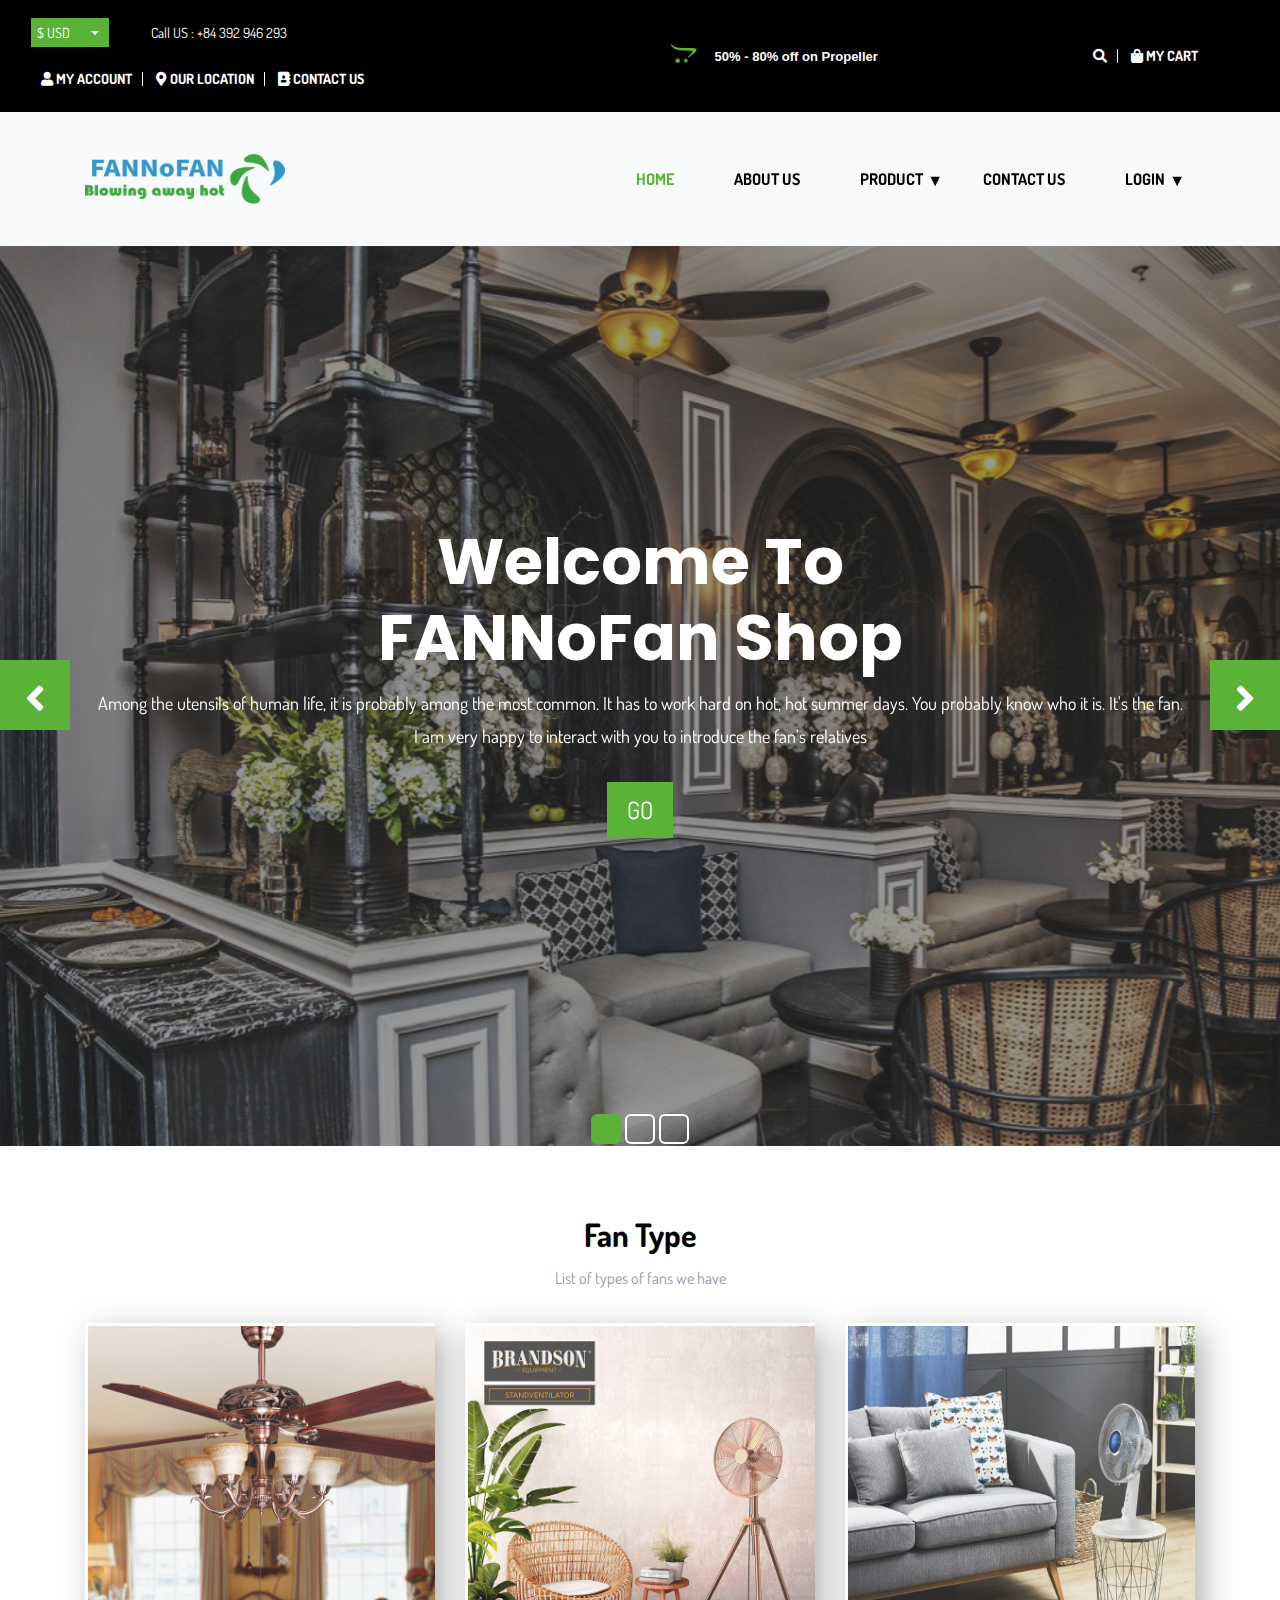
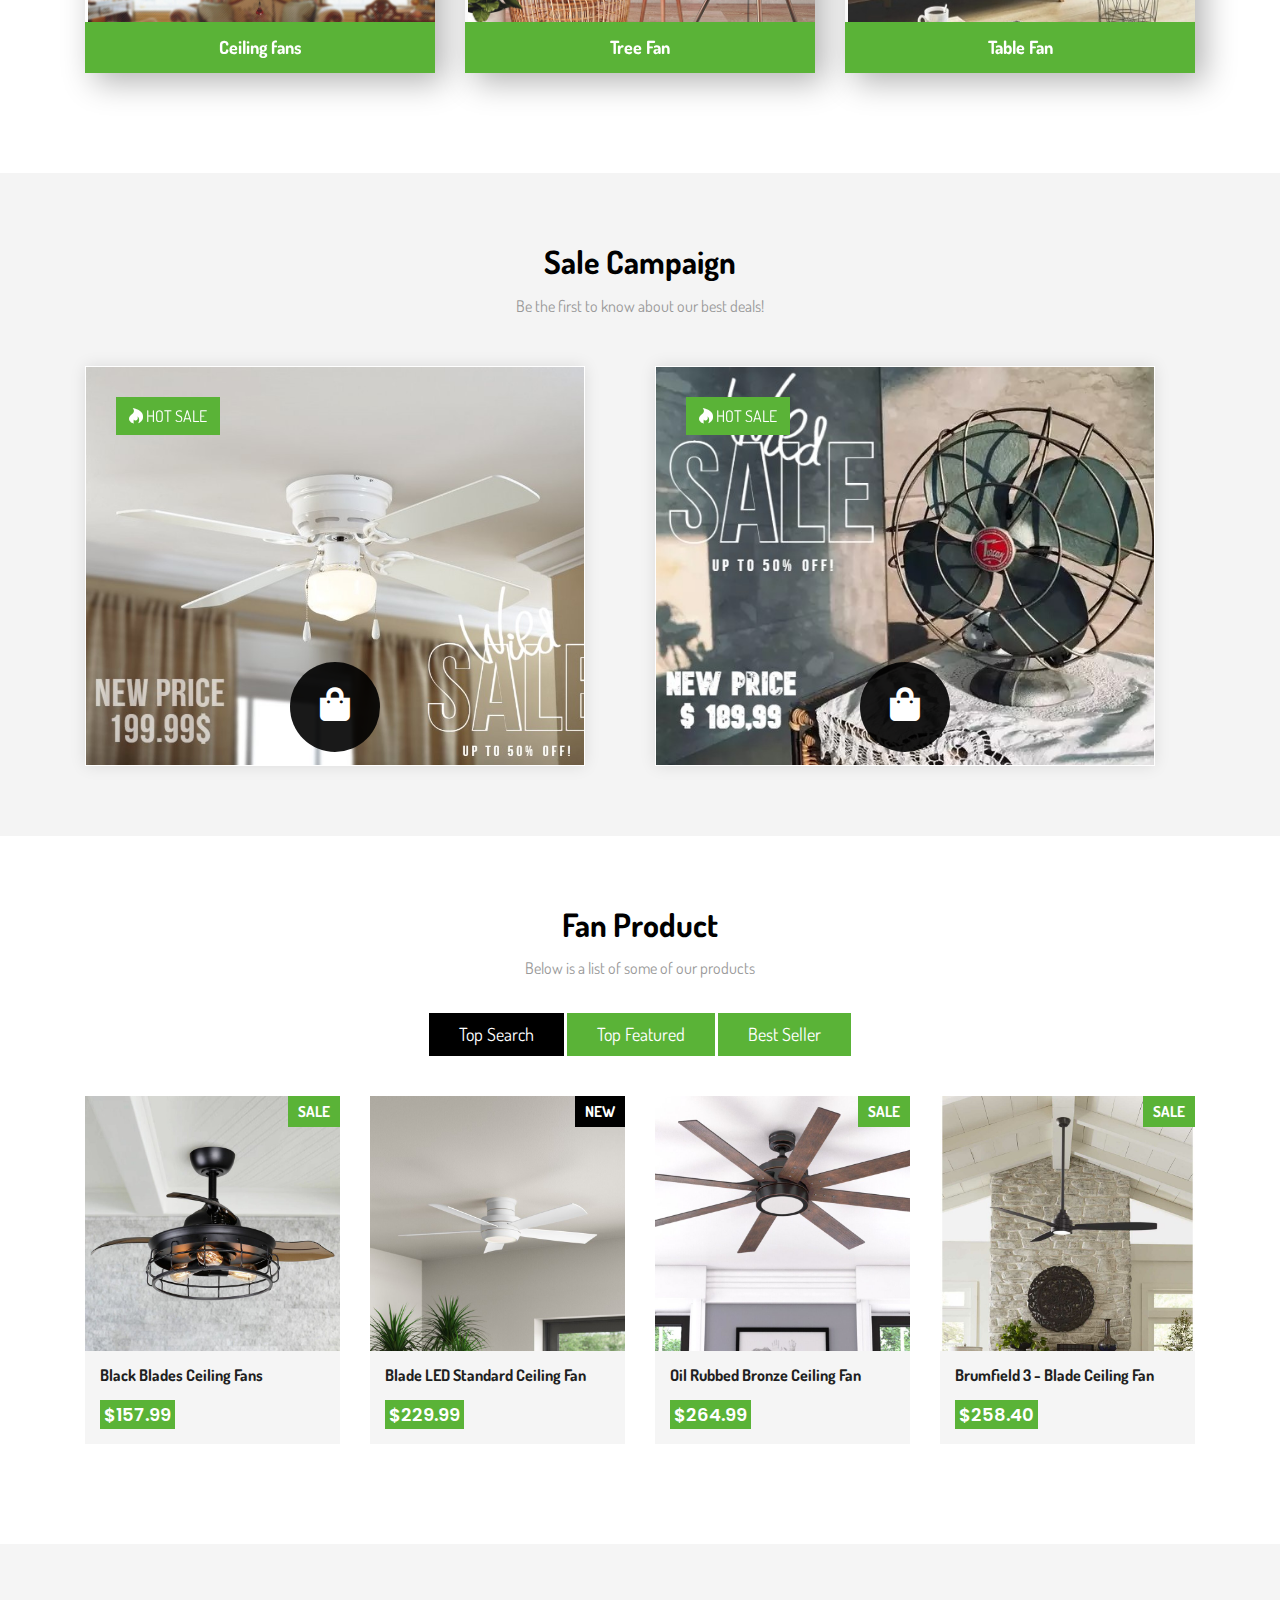
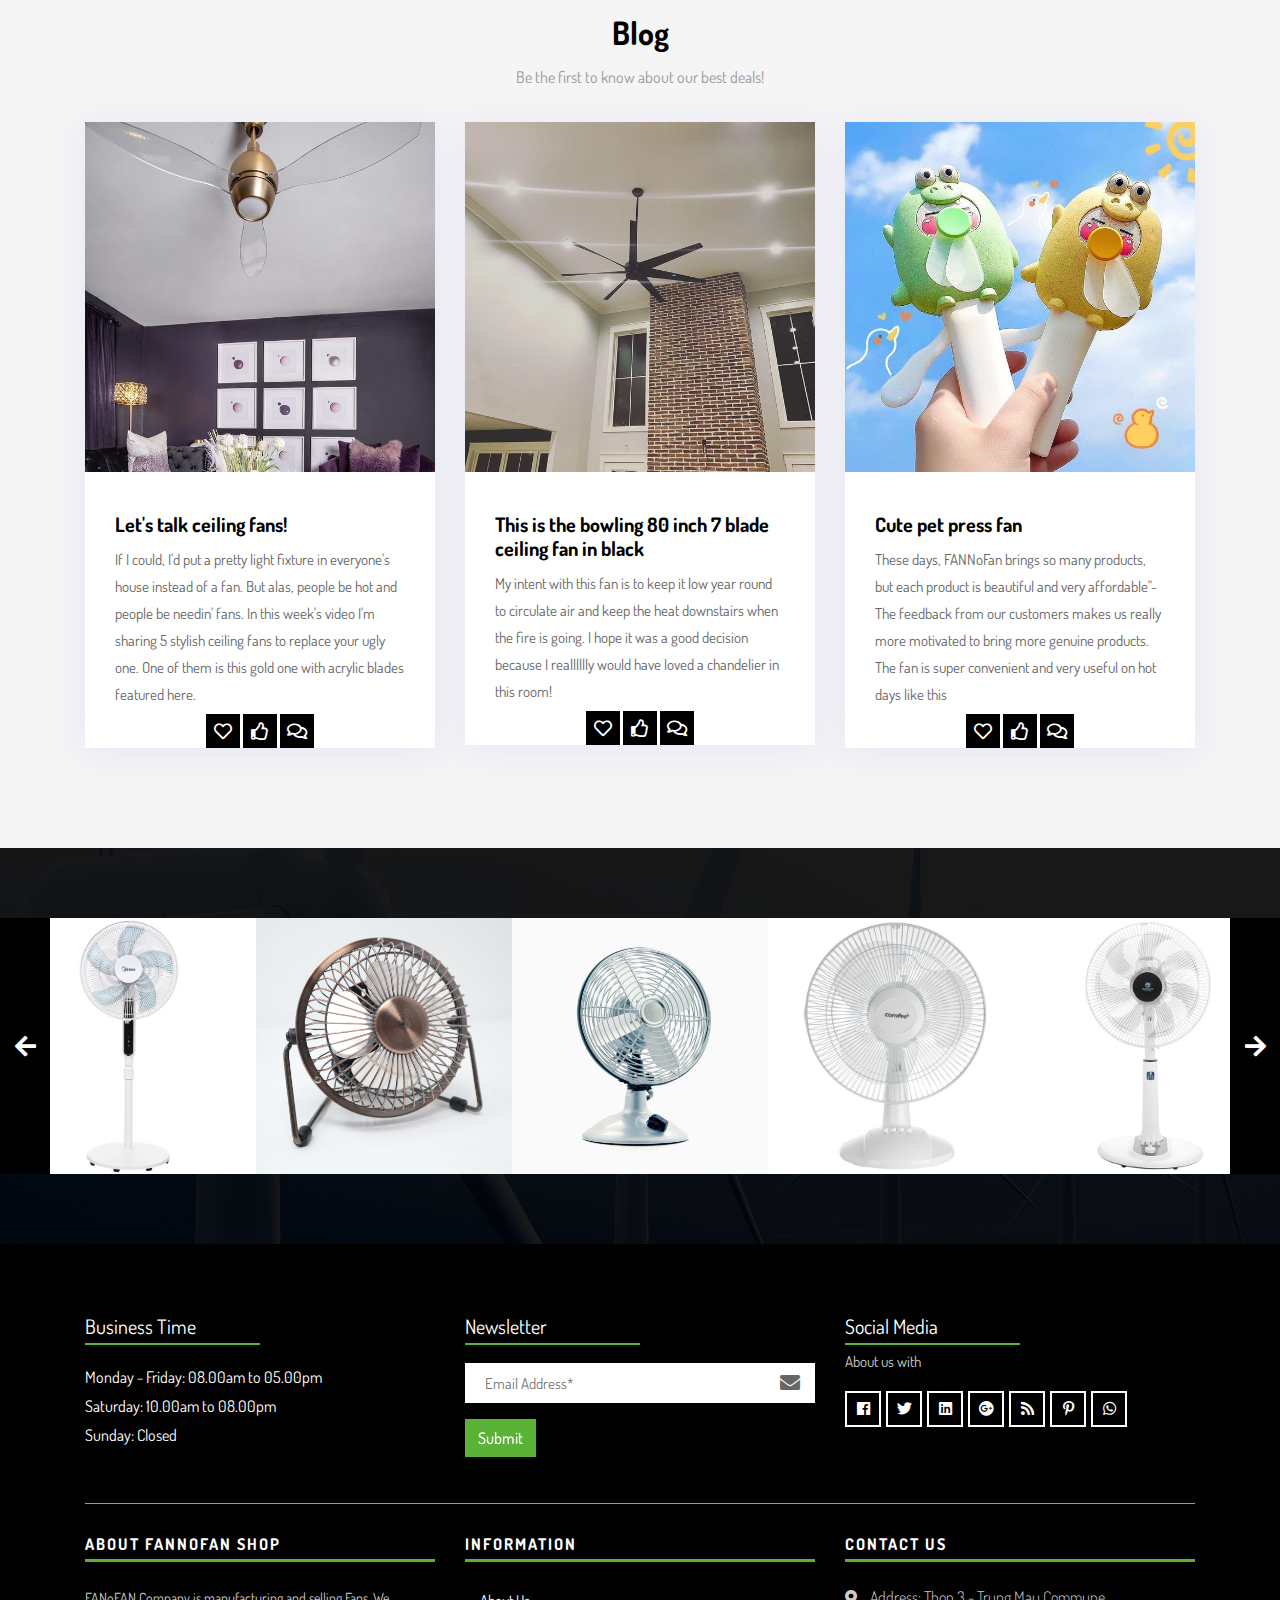
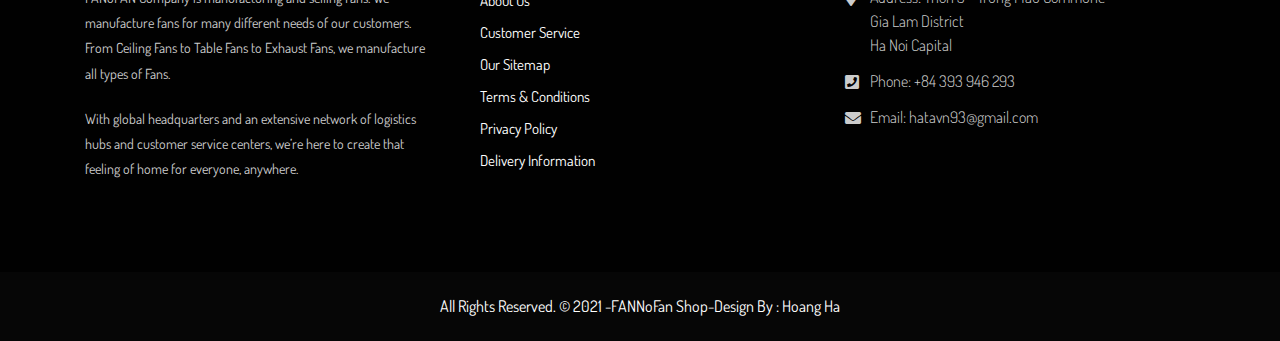
==== commit c9710d70: "cn" ====
--- a/index.html
+++ b/index.html
@@ -124,7 +124,7 @@
 
                 <div class="collapse navbar-collapse" id="navbar-menu1">
                     <ul class="nav navbar-nav ml-auto" data-in="fadeInDown" data-out="fadeOutUp">
-                        <li class="nav-item"><img src="images/ceiling-fans-.png" height="108" alt=""></li>
+                        <li class="nav-item"><img src="images/ceiling-fans.png" height="108" alt=""></li>
                     </ul>
                 </div>
                 
@@ -140,11 +140,11 @@
                                 <li><a href="shop-detail.html" class="font-weight-bold">Product Detail</a></li>
                                 <li><a href="cart.html" class="font-weight-bold">Cart</a></li>
                                 <li><a href="checkout.html" class="font-weight-bold">Checkout</a></li>
-                                <li><a href="my-account.html" class="font-weight-bold">My Account</a></li>
                                 <li><a href="wishlist.html" class="font-weight-bold">Wishlist</a></li>
+                                <li><a href="gallery.html" class="font-weight-bold">Gallery</a></li>
                             </ul>
                         </li>
-                        <li class="nav-item padnav"><a class="nav-link" href="gallery.html">Gallery</a></li>
+                        <li class="nav-item padnav"><a class="nav-link" href="contact-us.html">Contact Us</a></li>
                         <li class="dropdown padnav">
                             <a href="#" class="nav-link dropdown-toggle arrow" data-toggle="dropdown">Login</a>
                             <ul class="dropdown-menu">
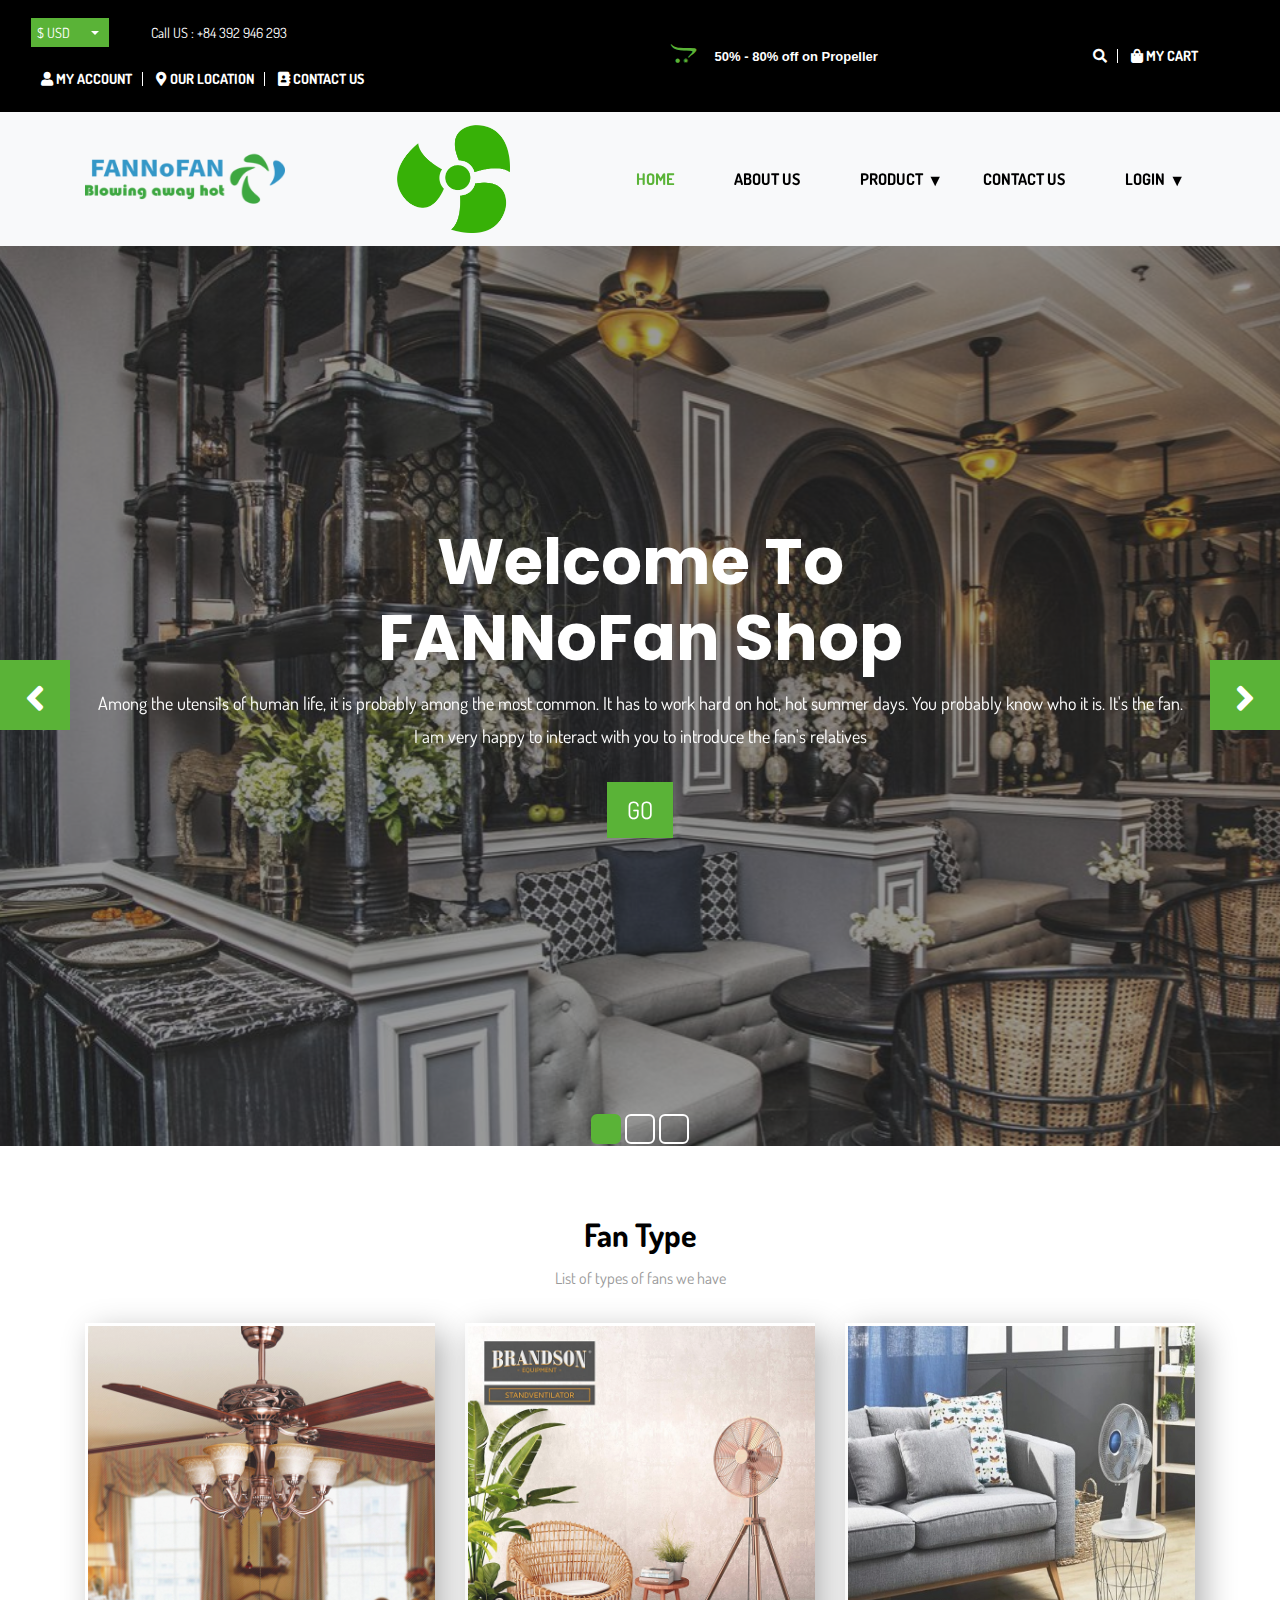
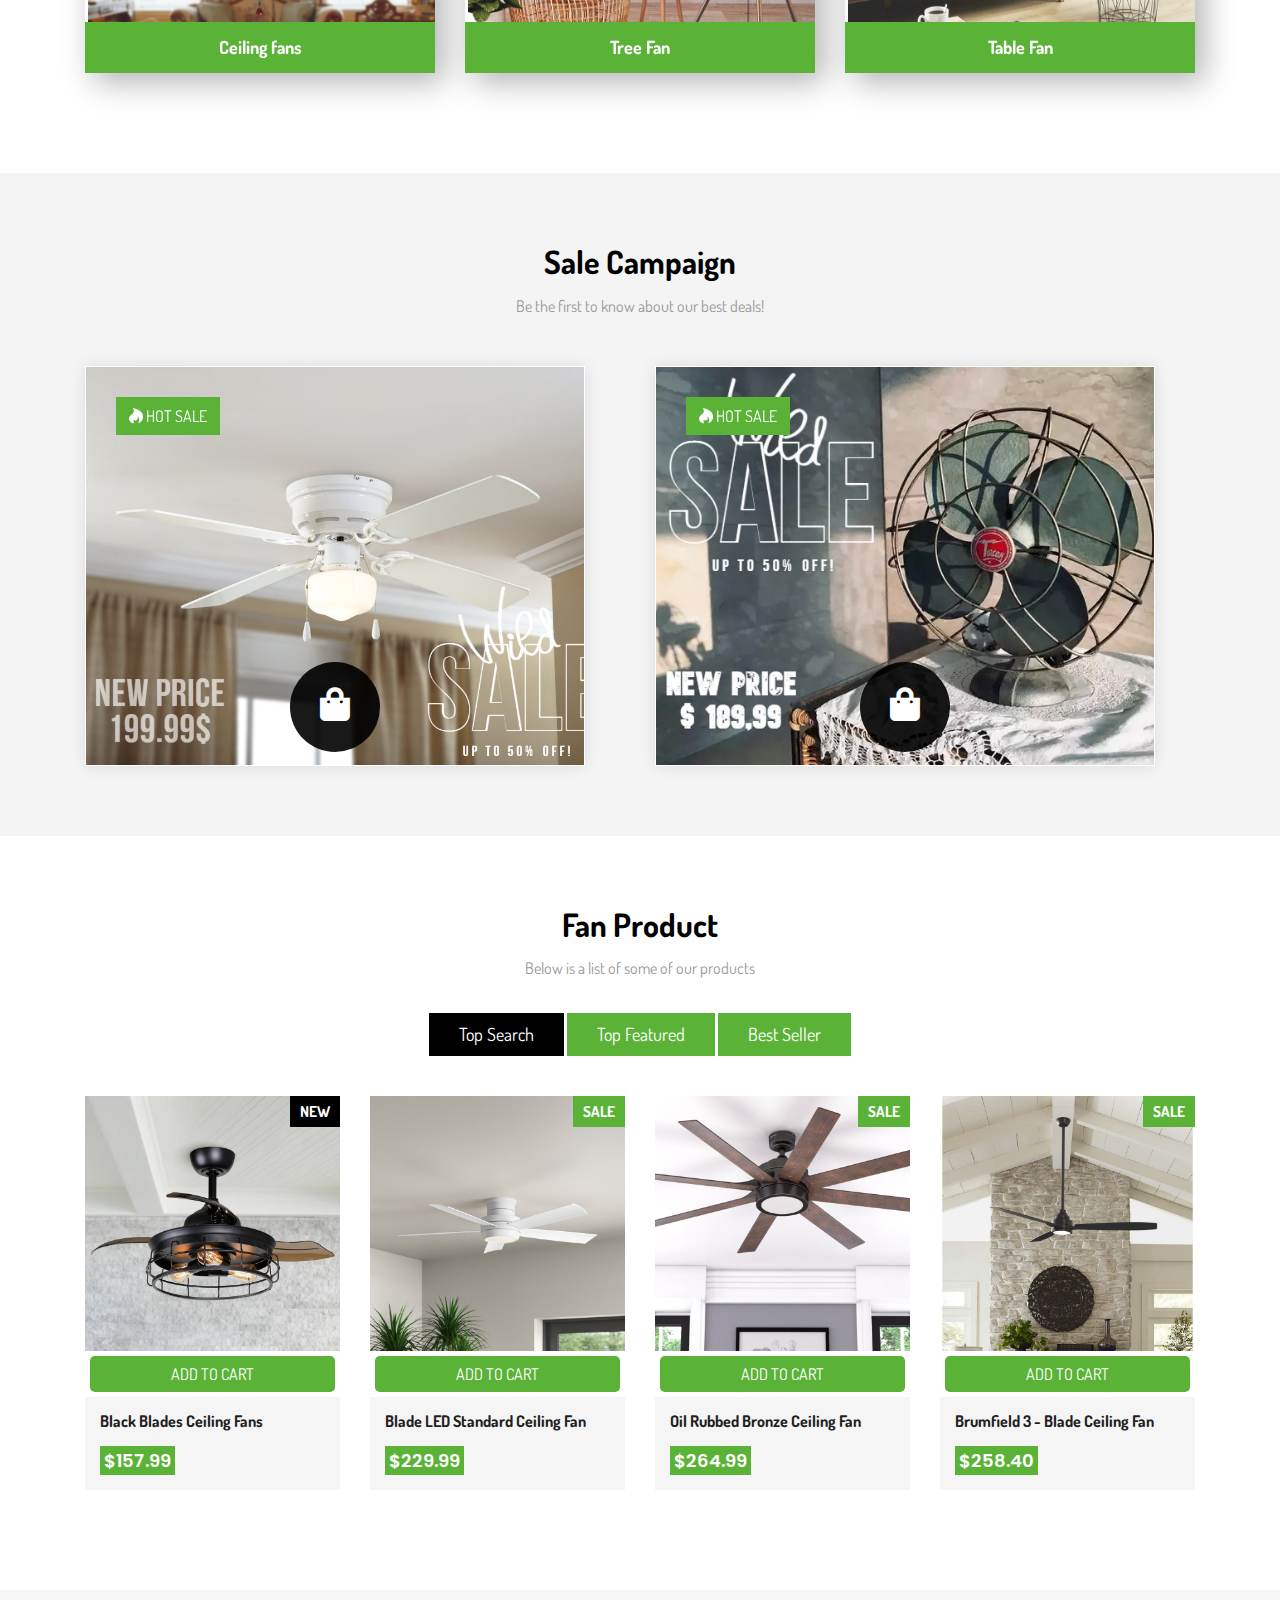
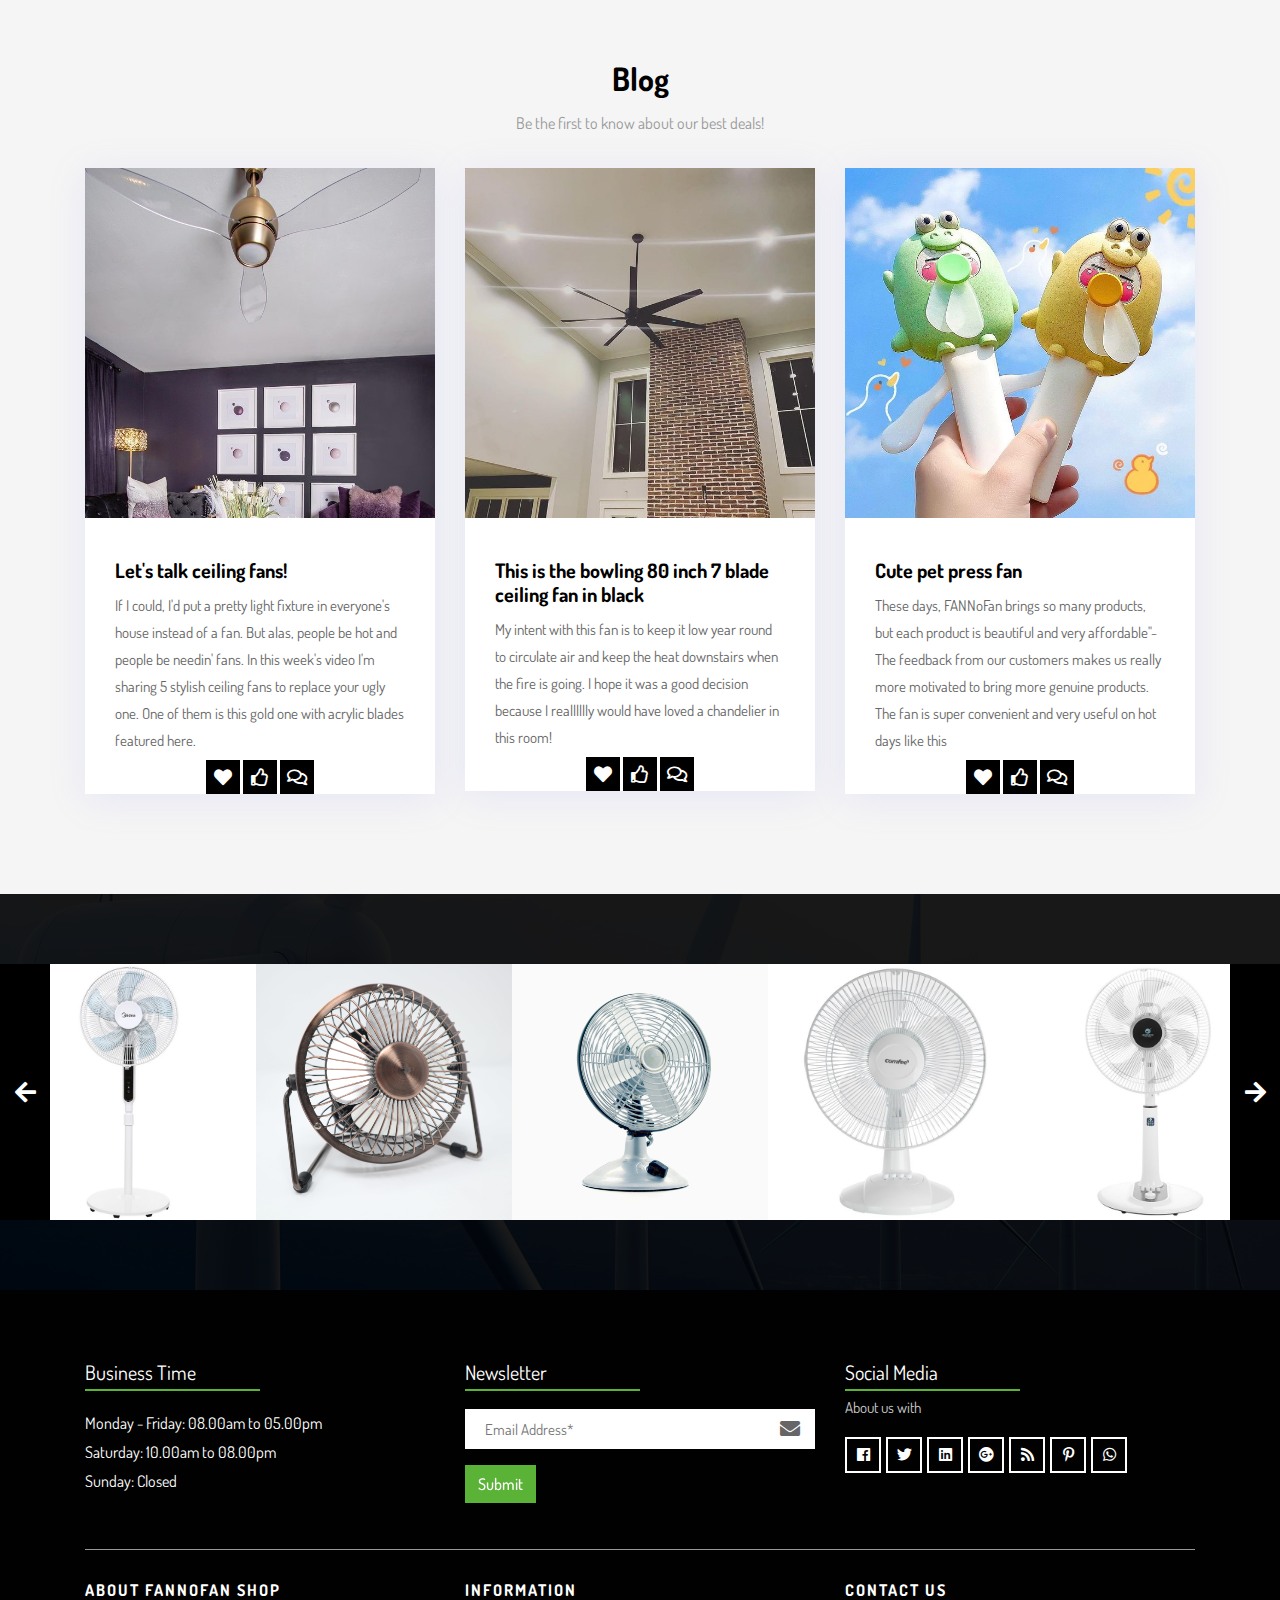
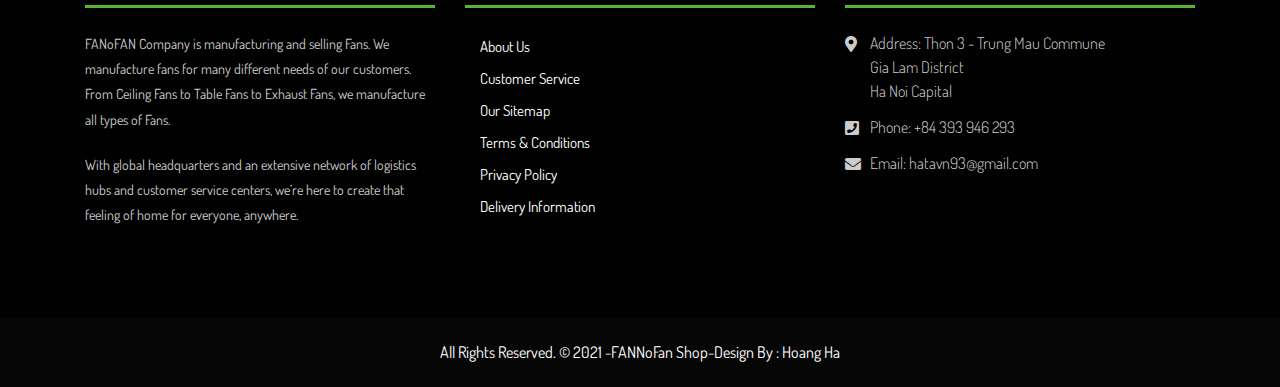
==== commit 8ad48652: "cn" ====
--- a/index.html
+++ b/index.html
@@ -101,7 +101,7 @@
         <div class="container">
             <div class="input-group">
                 <span class="input-group-addon"><i class="fa fa-search"></i></span>
-                <input type="text" class="form-control" placeholder="What product you want to search?">
+                <input type="text" class="form-control font-weight-bold" placeholder="What product you want to search?">
                 <span class="input-group-addon close-search"><i class="fa fa-times"></i></span>
             </div>
         </div>
@@ -161,24 +161,10 @@
                 <a href="#" class="close-side"><i class="fa fa-times"></i></a>
                 <li class="cart-box">
                     <ul class="cart-list">
-                        <li>
-                            <a href="#" class="photo"><img src="images/img-pro-01.jpg" class="cart-thumb" alt="" /></a>
-                            <h6><a href="#">Black Blades Ceiling Fans </a></h6>
-                            <p>2x - <span class="price">$157.99</span></p>
-                        </li>
-                        <li>
-                            <a href="#" class="photo"><img src="images/img-pro-02.jpg" class="cart-thumb" alt="" /></a>
-                            <h6><a href="#">Blade LED Standard Ceiling Fan</a></h6>
-                            <p>1x - <span class="price">$229.99</span></p>
-                        </li>
-                        <li>
-                            <a href="#" class="photo"><img src="images/img-pro-03.jpg" class="cart-thumb" alt="" /></a>
-                            <h6><a href="#">Oil Rubbed Bronze Ceiling Fan</a></h6>
-                            <p>1x - <span class="price">$264.99</span></p>
-                        </li>
+                        <div class="cart-items">
+                        </div>
                         <li class="total">
-                            <a href="#" class="btn btn-default hvr-hover btn-cart">VIEW CART</a>
-                            <span class="float-right"><strong>Total</strong>: $810,96</span>
+                            <a href="cart.html" class="btn btn-default hvr-hover btn-cart">VIEW CART</a>
                         </li>
                     </ul>
                 </li>
@@ -188,8 +174,6 @@
         <!-- End Navigation -->
     </header>
     <!-- End Main Top -->
-
-
 
     <!-- Start Slider -->
     <div id="slides-shop" class="cover-slides">
@@ -201,7 +185,7 @@
                         <div class="col-md-12">
                             <h1 class="m-b-20"><strong>Welcome To <br> FANNoFan Shop</strong></h1>
                             <p class="m-b-40">Among the utensils of human life, it is probably among the most common. It has to work hard on hot, hot summer days. You probably know who it is. It's the fan.<br>I am very happy to interact with you to introduce the fan's relatives</p>
-                            <p><a class="btn hvr-hover" href="#">Go</a></p>
+                            <p><a class="btn hvr-hover" href="shop.html">Go</a></p>
                         </div>
                     </div>
                 </div>
@@ -213,7 +197,7 @@
                         <div class="col-md-12">
                             <h1 class="m-b-20"><strong>FANNoFan Shop <br> New Hunter Maribel</strong></h1>
                             <p class="m-b-40">Hunter Maribel ceiling fan products are designed in a traditional style, with the main color being luxurious bronze color <br> I am very happy to interact with you to introduce the fan's relatives</p>
-                            <p><a class="btn hvr-hover" href="#">Go</a></p>
+                            <p><a class="btn hvr-hover" href="shop.html">Go</a></p>
                         </div>
                     </div>
                 </div>
@@ -225,7 +209,7 @@
                         <div class="col-md-12">
                             <h1 class="m-b-20"><strong>Welcome To <br> FANNoFan Shop</strong></h1>
                             <p class="m-b-40">Almost every family has at least one fan to use for cooling, but not everyone knows how to use the fan properly to avoid optimal hot season diseases. <br> Tips will reveal to you some tips to use smart fans, protect family health.</p>
-                            <p><a class="btn hvr-hover" href="#">Go</a></p>
+                            <p><a class="btn hvr-hover" href="shop.html">Go</a></p>
                         </div>
                     </div>
                 </div>
@@ -253,19 +237,19 @@
                 <div class="col-lg-4 col-md-4 col-sm-12 col-xs-12">
                     <div class="shop-cat-box">
                         <img class="img-fluid" src="images/categories_img_01.jpg" alt="" />
-                        <a class="btn hvr-hover" href="#">Ceiling fans</a>
+                        <a class="btn hvr-hover" href="shop.html">Ceiling fans</a>
                     </div>
                 </div>
                 <div class="col-lg-4 col-md-4 col-sm-12 col-xs-12">
                     <div class="shop-cat-box">
                         <img class="img-fluid" src="images/categories_img_02.jpg" alt="" />
-                        <a class="btn hvr-hover" href="#">Tree Fan</a>
+                        <a class="btn hvr-hover" href="shop.html">Tree Fan</a>
                     </div>
                 </div>
                 <div class="col-lg-4 col-md-4 col-sm-12 col-xs-12">
                     <div class="shop-cat-box">
                         <img class="img-fluid" src="images/categories_img_03.jpg" alt="" />
-                        <a class="btn hvr-hover" href="#">Table Fan</a>
+                        <a class="btn hvr-hover" href="shop.html">Table Fan</a>
                     </div>
                 </div>
             </div>
@@ -287,11 +271,11 @@
                 <div class="col-lg-6 col-md-6 col-md-12">
                     <div class="account-box1 offer-box-products">
                         <div class="padhead">
-                            <p class="btn hvr-hover"><i class="fab fa-hotjar"></i> Hot Sale</p>
+                            <p class="btn hvr-hover"><i class="fab fa-hotjar"></i><a href="shop.html" class="text-white"> Hot Sale</a></p>
                         </div>
                         <div class="service-box ">
                             <div class="service-icon padpic">
-                                <a href="#"> <i class="fas fa-shopping-bag"></i></a>
+                                <a href="shop.html"> <i class="fas fa-shopping-bag"></i></a>
                             </div>
                         </div>
                     </div>
@@ -299,11 +283,11 @@
                 <div class="col-lg-6 col-md-6 col-md-12">
                     <div class="account-box2 offer-box-products">
                         <div class="padhead">
-                            <p class="btn hvr-hover"><i class="fab fa-hotjar"></i> Hot Sale</p>
+                            <p class="btn hvr-hover"><i class="fab fa-hotjar"></i><a href="shop.html" class="text-white"> Hot Sale</a></p>
                         </div>
                         <div class="service-box">
                             <div class="service-icon padpic">
-                                <a href="#"> <i class="fas fa-shopping-bag"></i> </a>
+                                <a href="shop.html"> <i class="fas fa-shopping-bag"></i> </a>
                             </div>
                         </div>
                     </div>
@@ -338,92 +322,112 @@
             <div class="row special-list">
                 <div class="col-lg-3 col-md-6 special-grid best-seller">
                     <div class="products-single fix">
-                        <div class="box-img-hover">
-                            <div class="type-lb">
-                                <p class="sale">Sale</p>
-                            </div>
-                            <img src="images/img-pro-01.jpg" class="img-fluid" alt="Image">
-                            <div class="mask-icon">
-                                <ul>
-                                    <li><a href="#" data-toggle="tooltip" data-placement="right" title="View"><i class="fas fa-eye"></i></a></li>
-                                    <li><a href="#" data-toggle="tooltip" data-placement="right" title="Compare"><i class="fas fa-sync-alt"></i></a></li>
-                                    <li><a href="#" data-toggle="tooltip" data-placement="right" title="Add to Wishlist"><i class="far fa-heart"></i></a></li>
-                                </ul>
-                                <a class="cart" href="#">Add to Cart</a>
-                            </div>
-                        </div>
-                        <div class="why-text">
-                            <h4>Black Blades Ceiling Fans</h4>
-                            <h5> $157.99</h5>
-                        </div>
-                    </div>
-                </div>
-
-                <div class="col-lg-3 col-md-6 special-grid top-featured">
+                        <div class="shop-item">
+                            <div class="box-img-hover">
+                                <div class="type-lb">
+                                    <p class="new">New</p>
+                                </div>
+                                <span class="shop-item-title" hidden>Black Blades Ceiling Fans</span>
+                                <img class="shop-item-image img-fluid" src="images/img-pro-01.jpg">
+                                <div class="mask-icon">
+                                    <ul>
+                                        <li><a href="shop-detail.html" data-toggle="tooltip" data-placement="right" title="View"><i class="fas fa-eye"></i></a></li>
+                                        <li><a href="wishlist.html" data-toggle="tooltip" data-placement="right" title="Wishlist"><i class="far fa-heart"></i></a></li>
+                                    </ul>
+                                </div>
+                            </div>
+                            <div class="shop-item-details">
+                                <span class="shop-item-price" hidden>$157.99</span>
+                                <button class="btn btn-primary shop-item-button" type="button">ADD TO CART</button>
+                            </div>
+                            <div class="why-text">
+                                <h4>Black Blades Ceiling Fans</h4>
+                                <h5> $157.99</h5>
+                            </div>
+                        </div>
+                    </div>
+                </div>
+
+                <div class="col-lg-3 col-md-6 special-grid best-seller top-featured">
                     <div class="products-single fix">
-                        <div class="box-img-hover">
-                            <div class="type-lb">
-                                <p class="new">New</p>
-                            </div>
-                            <img src="images/img-pro-02.jpg" class="img-fluid" alt="Image">
-                            <div class="mask-icon">
-                                <ul>
-                                    <li><a href="#" data-toggle="tooltip" data-placement="right" title="View"><i class="fas fa-eye"></i></a></li>
-                                    <li><a href="#" data-toggle="tooltip" data-placement="right" title="Compare"><i class="fas fa-sync-alt"></i></a></li>
-                                    <li><a href="#" data-toggle="tooltip" data-placement="right" title="Add to Wishlist"><i class="far fa-heart"></i></a></li>
-                                </ul>
-                                <a class="cart" href="#">Add to Cart</a>
-                            </div>
-                        </div>
-                        <div class="why-text">
-                            <h4>Blade LED Standard Ceiling Fan</h4>
-                            <h5> $229.99</h5>
-                        </div>
-                    </div>
-                </div>
-
-                <div class="col-lg-3 col-md-6 special-grid top-featured">
+                        <div class="shop-item">
+                            <div class="box-img-hover">
+                                <div class="type-lb">
+                                    <p class="sale">Sale</p>
+                                </div>
+                                <span class="shop-item-title" hidden>Blade LED Standard Ceiling Fan</span>
+                                <img class="shop-item-image img-fluid" src="images/img-pro-02.jpg">
+                                <div class="mask-icon">
+                                    <ul>
+                                        <li><a href="shop-detail1.html" data-toggle="tooltip" data-placement="right" title="View"><i class="fas fa-eye"></i></a></li>
+                                        <li><a href="wishlist.html" data-toggle="tooltip" data-placement="right" title="Wishlist"><i class="far fa-heart"></i></a></li>
+                                    </ul>
+                                </div>
+                            </div>
+                            <div class="shop-item-details">
+                                <span class="shop-item-price" hidden>$229.99</span>
+                                <button class="btn btn-primary shop-item-button" type="button">ADD TO CART</button>
+                            </div>
+                            <div class="why-text">
+                                <h4>Blade LED Standard Ceiling Fan</h4>
+                                <h5> $229.99</h5>
+                            </div>
+                        </div>
+                    </div>
+                </div>
+
+                <div class="col-lg-3 col-md-6 special-grid best-seller top-featured">
                     <div class="products-single fix">
-                        <div class="box-img-hover">
-                            <div class="type-lb">
-                                <p class="sale">Sale</p>
-                            </div>
-                            <img src="images/img-pro-03.jpg" class="img-fluid" alt="Image">
-                            <div class="mask-icon">
-                                <ul>
-                                    <li><a href="#" data-toggle="tooltip" data-placement="right" title="View"><i class="fas fa-eye"></i></a></li>
-                                    <li><a href="#" data-toggle="tooltip" data-placement="right" title="Compare"><i class="fas fa-sync-alt"></i></a></li>
-                                    <li><a href="#" data-toggle="tooltip" data-placement="right" title="Add to Wishlist"><i class="far fa-heart"></i></a></li>
-                                </ul>
-                                <a class="cart" href="#">Add to Cart</a>
-                            </div>
-                        </div>
-                        <div class="why-text">
-                            <h4>Oil Rubbed Bronze Ceiling Fan</h4>
-                            <h5> $264.99</h5>
+                        <div class="shop-item">
+                            <div class="box-img-hover">
+                                <div class="type-lb">
+                                    <p class="sale">Sale</p>
+                                </div>
+                                <span class="shop-item-title" hidden>Oil Rubbed Bronze Ceiling Fan</span>
+                                <img class="shop-item-image img-fluid" src="images/img-pro-03.jpg">
+                                <div class="mask-icon">
+                                    <ul>
+                                        <li><a href="shop-detail2.html" data-toggle="tooltip" data-placement="right" title="View"><i class="fas fa-eye"></i></a></li>
+                                        <li><a href="wishlist.html" data-toggle="tooltip" data-placement="right" title="Wishlist"><i class="far fa-heart"></i></a></li>
+                                    </ul>
+                                </div>
+                            </div>
+                            <div class="shop-item-details">
+                                <span class="shop-item-price" hidden>$264.99</span>
+                                <button class="btn btn-primary shop-item-button" type="button">ADD TO CART</button>
+                            </div>
+                            <div class="why-text">
+                                <h4>Oil Rubbed Bronze Ceiling Fan</h4>
+                                <h5> $264.99</h5>
+                            </div>
                         </div>
                     </div>
                 </div>
 
                 <div class="col-lg-3 col-md-6 special-grid best-seller">
                     <div class="products-single fix">
-                        <div class="box-img-hover">
-                            <div class="type-lb">
-                                <p class="sale">Sale</p>
-                            </div>
-                            <img src="images/img-pro-04.jpg" class="img-fluid" alt="Image">
-                            <div class="mask-icon">
-                                <ul>
-                                    <li><a href="#" data-toggle="tooltip" data-placement="right" title="View"><i class="fas fa-eye"></i></a></li>
-                                    <li><a href="#" data-toggle="tooltip" data-placement="right" title="Compare"><i class="fas fa-sync-alt"></i></a></li>
-                                    <li><a href="#" data-toggle="tooltip" data-placement="right" title="Add to Wishlist"><i class="far fa-heart"></i></a></li>
-                                </ul>
-                                <a class="cart" href="#">Add to Cart</a>
-                            </div>
-                        </div>
-                        <div class="why-text">
-                            <h4>Brumfield 3 - Blade Ceiling Fan</h4>
-                            <h5> $258.40</h5>
+                        <div class="shop-item">
+                            <div class="box-img-hover">
+                                <div class="type-lb">
+                                    <p class="sale">Sale</p>
+                                </div>
+                                <span class="shop-item-title" hidden>Brumfield 3 - Blade Ceiling Fan</span>
+                                <img class="shop-item-image img-fluid" src="images/img-pro-04.jpg">
+                                <div class="mask-icon">
+                                    <ul>
+                                        <li><a href="shop-detail3.html" data-toggle="tooltip" data-placement="right" title="View"><i class="fas fa-eye"></i></a></li>
+                                        <li><a href="wishlist.html" data-toggle="tooltip" data-placement="right" title="Wishlist"><i class="far fa-heart"></i></a></li>
+                                    </ul>
+                                </div>
+                            </div>
+                            <div class="shop-item-details">
+                                <span class="shop-item-price" hidden>$258.40</span>
+                                <button class="btn btn-primary shop-item-button" type="button">ADD TO CART</button>
+                            </div>
+                            <div class="why-text">
+                                <h4>Brumfield 3 - Blade Ceiling Fan</h4>
+                                <h5> $258.40</h5>
+                            </div>
                         </div>
                     </div>
                 </div>
@@ -455,9 +459,9 @@
                                 <p>If I could, I'd put a pretty light fixture in everyone's house instead of a fan. But alas, people be hot and people be needin' fans. In this week's video I'm sharing 5 stylish ceiling fans to replace your ugly one. One of them is this gold one with acrylic blades featured here.</p>
                             </div>
                             <ul class="option-blog">
-                                <li><a href="#"><i class="far fa-heart"></i></a></li>
-                                <li><a href="#"><i class="far fa-thumbs-up"></i></a></li>
-                                <li><a href="#"><i class="far fa-comments"></i></a></li>
+                                <li><span><i class="fa fa-heart" id="heart" ></i></span></li>
+                                <li><span><i class="far fa-thumbs-up" id="like"></i></span></li>
+                                <li><span><i class="far fa-comments" onclick="myFunctionalert()"></i></span></li>
                             </ul>
                         </div>
                     </div>
@@ -473,9 +477,9 @@
                                 <p>My intent with this fan is to keep it low year round to circulate air and keep the heat downstairs when the fire is going. I hope it was a good decision because I realllllly would have loved a chandelier in this room!</p>
                             </div>
                             <ul class="option-blog">
-                                <li><a href="#"><i class="far fa-heart"></i></a></li>
-                                <li><a href="#"><i class="far fa-thumbs-up"></i></a></li>
-                                <li><a href="#"><i class="far fa-comments"></i></a></li>
+                                <li><span><i class="fa fa-heart" id="heart1" ></i></span></li>
+                                <li><span><i class="far fa-thumbs-up" id="like1"></i></span></li>
+                                <li><span><i class="far fa-comments" onclick="myFunctionalert()"></i></span></li>
                             </ul>
                         </div>
                     </div>
@@ -491,9 +495,9 @@
                                 <p>These days, FANNoFan brings so many products, but each product is beautiful and very affordable"- The feedback from our customers makes us really more motivated to bring more genuine products. The fan is super convenient and very useful on hot days like this</p>
                             </div>
                             <ul class="option-blog">
-                                <li><a href="#"><i class="far fa-heart"></i></a></li>
-                                <li><a href="#"><i class="far fa-thumbs-up"></i></a></li>
-                                <li><a href="#"><i class="far fa-comments"></i></a></li>
+                                <li><span><i class="fa fa-heart" id="heart2" ></i></span></li>
+                                <li><span><i class="far fa-thumbs-up" id="like2"></i></span></li>
+                                <li><span><i class="far fa-comments" onclick="myFunctionalert()"></i></span></li>
                             </ul>
                         </div>
                     </div>
@@ -503,7 +507,6 @@
     </div>
     <!-- End Blog  -->
 
-
     <!-- Start Instagram Feed  -->
     <div class="instagram-box">
         <div class="main-instagram owl-carousel owl-theme">
@@ -511,7 +514,7 @@
                 <div class="ins-inner-box">
                     <img src="images/instagram-img-01.jpg" alt="" />
                     <div class="hov-in">
-                        <a href="#"><i class="fab fa-instagram"></i></a>
+                        <a href="https://www.instagram.com/fannofan8/"><i class="fab fa-instagram"></i></a>
                     </div>
                 </div>
             </div>
@@ -519,7 +522,7 @@
                 <div class="ins-inner-box">
                     <img src="images/instagram-img-02.jpg" alt="" />
                     <div class="hov-in">
-                        <a href="#"><i class="fab fa-instagram"></i></a>
+                        <a href="https://www.instagram.com/fannofan8/"><i class="fab fa-instagram"></i></a>
                     </div>
                 </div>
             </div>
@@ -527,7 +530,7 @@
                 <div class="ins-inner-box">
                     <img src="images/instagram-img-03.jpg" alt="" />
                     <div class="hov-in">
-                        <a href="#"><i class="fab fa-instagram"></i></a>
+                        <a href="https://www.instagram.com/fannofan8/"><i class="fab fa-instagram"></i></a>
                     </div>
                 </div>
             </div>
@@ -535,7 +538,7 @@
                 <div class="ins-inner-box">
                     <img src="images/instagram-img-04.jpg" alt="" />
                     <div class="hov-in">
-                        <a href="#"><i class="fab fa-instagram"></i></a>
+                        <a href="https://www.instagram.com/fannofan8/"><i class="fab fa-instagram"></i></a>
                     </div>
                 </div>
             </div>
@@ -543,7 +546,7 @@
                 <div class="ins-inner-box">
                     <img src="images/instagram-img-05.jpg" alt="" />
                     <div class="hov-in">
-                        <a href="#"><i class="fab fa-instagram"></i></a>
+                        <a href="https://www.instagram.com/fannofan8/"><i class="fab fa-instagram"></i></a>
                     </div>
                 </div>
             </div>
@@ -551,7 +554,7 @@
                 <div class="ins-inner-box">
                     <img src="images/instagram-img-06.jpg" alt="" />
                     <div class="hov-in">
-                        <a href="#"><i class="fab fa-instagram"></i></a>
+                        <a href="https://www.instagram.com/fannofan8/"><i class="fab fa-instagram"></i></a>
                     </div>
                 </div>
             </div>
@@ -559,7 +562,7 @@
                 <div class="ins-inner-box">
                     <img src="images/instagram-img-07.jpg" alt="" />
                     <div class="hov-in">
-                        <a href="#"><i class="fab fa-instagram"></i></a>
+                        <a href=https://www.instagram.com/fannofan8/#"><i class="fab fa-instagram"></i></a>
                     </div>
                 </div>
             </div>
@@ -567,7 +570,7 @@
                 <div class="ins-inner-box">
                     <img src="images/instagram-img-08.jpg" alt="" />
                     <div class="hov-in">
-                        <a href="#"><i class="fab fa-instagram"></i></a>
+                        <a href="https://www.instagram.com/fannofan8/"><i class="fab fa-instagram"></i></a>
                     </div>
                 </div>
             </div>
@@ -575,7 +578,7 @@
                 <div class="ins-inner-box">
                     <img src="images/instagram-img-09.jpg" alt="" />
                     <div class="hov-in">
-                        <a href="#"><i class="fab fa-instagram"></i></a>
+                        <a href="https://www.instagram.com/fannofan8/"><i class="fab fa-instagram"></i></a>
                     </div>
                 </div>
             </div>
@@ -583,7 +586,7 @@
                 <div class="ins-inner-box">
                     <img src="images/instagram-img-05.jpg" alt="" />
                     <div class="hov-in">
-                        <a href="#"><i class="fab fa-instagram"></i></a>
+                        <a href="https://www.instagram.com/fannofan8/"><i class="fab fa-instagram"></i></a>
                     </div>
                 </div>
             </div>
@@ -609,7 +612,7 @@
 							<h3>Newsletter</h3>
 							<form class="newsletter-box">
 								<div class="form-group">
-									<input class="" type="email" name="Email" placeholder="Email Address*" />
+									<input class="" type="email" name="Email" placeholder="Email Address*" required>
 									<i class="fa fa-envelope"></i>
 								</div>
 								<button class="btn hvr-hover" type="submit">Submit</button>
@@ -621,13 +624,13 @@
 							<h3>Social Media</h3>
 							<p>About us with</p>
 							<ul>
-                                <li><a href="#"><i class="fab fa-facebook" aria-hidden="true"></i></a></li>
-                                <li><a href="#"><i class="fab fa-twitter" aria-hidden="true"></i></a></li>
-                                <li><a href="#"><i class="fab fa-linkedin" aria-hidden="true"></i></a></li>
-                                <li><a href="#"><i class="fab fa-google-plus" aria-hidden="true"></i></a></li>
-                                <li><a href="#"><i class="fa fa-rss" aria-hidden="true"></i></a></li>
-                                <li><a href="#"><i class="fab fa-pinterest-p" aria-hidden="true"></i></a></li>
-                                <li><a href="#"><i class="fab fa-whatsapp" aria-hidden="true"></i></a></li>
+                                <li><a href="https://www.facebook.com/"><i class="fab fa-facebook" aria-hidden="true"></i></a></li>
+                                <li><a href="https://twitter.com/?lang=en"><i class="fab fa-twitter" aria-hidden="true"></i></a></li>
+                                <li><a href="https://www.linkedin.com/"><i class="fab fa-linkedin" aria-hidden="true"></i></a></li>
+                                <li><a href="https://www.google.org/"><i class="fab fa-google-plus" aria-hidden="true"></i></a></li>
+                                <li><a href="https://rss.com/"><i class="fa fa-rss" aria-hidden="true"></i></a></li>
+                                <li><a href="https://www.pinterest.com/"><i class="fab fa-pinterest-p" aria-hidden="true"></i></a></li>
+                                <li><a href="https://www.whatsapp.com/?lang=en"><i class="fab fa-whatsapp" aria-hidden="true"></i></a></li>
                             </ul>
 						</div>
 					</div>
@@ -645,12 +648,12 @@
                         <div class="footer-link">
                             <h4>Information</h4>
                             <ul>
-                                <li><a href="#">About Us</a></li>
-                                <li><a href="#">Customer Service</a></li>
-                                <li><a href="#">Our Sitemap</a></li>
-                                <li><a href="#">Terms &amp; Conditions</a></li>
-                                <li><a href="#">Privacy Policy</a></li>
-                                <li><a href="#">Delivery Information</a></li>
+                                <li><a href="about.html">About Us</a></li>
+                                <li><a href="contact-us.html">Customer Service</a></li>
+                                <li><a href="contact-us.html">Our Sitemap</a></li>
+                                <li><a href="about.html">Terms &amp; Conditions</a></li>
+                                <li><a href="about.html">Privacy Policy</a></li>
+                                <li><a href="checkout.html">Delivery Information</a></li>
                             </ul>
                         </div>
                     </div>
@@ -702,6 +705,8 @@
     <script src="js/form-validator.min.js"></script>
     <script src="js/contact-form-script.js"></script>
     <script src="js/custom.js"></script>
+    <script src="js/script.js"></script>
+    <script src="js/cart3.js"></script>
 </body>
 
 </html>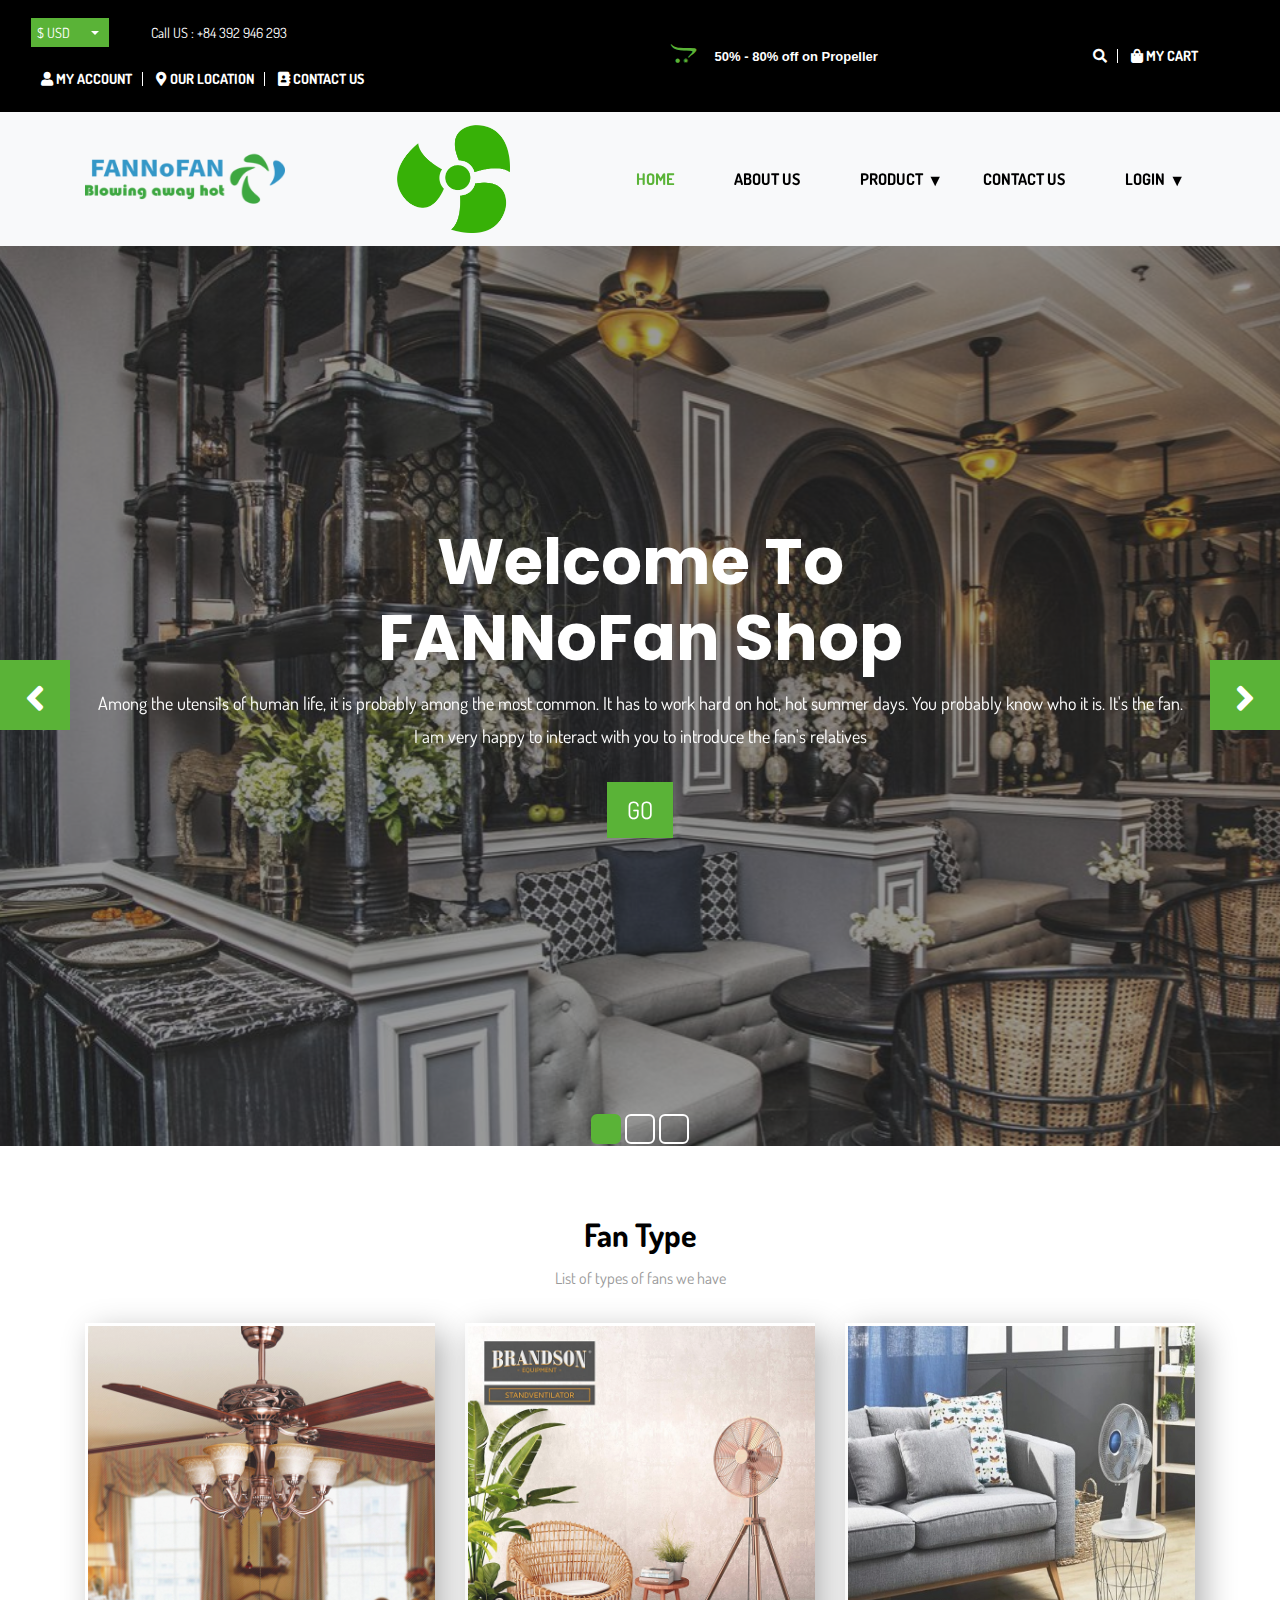
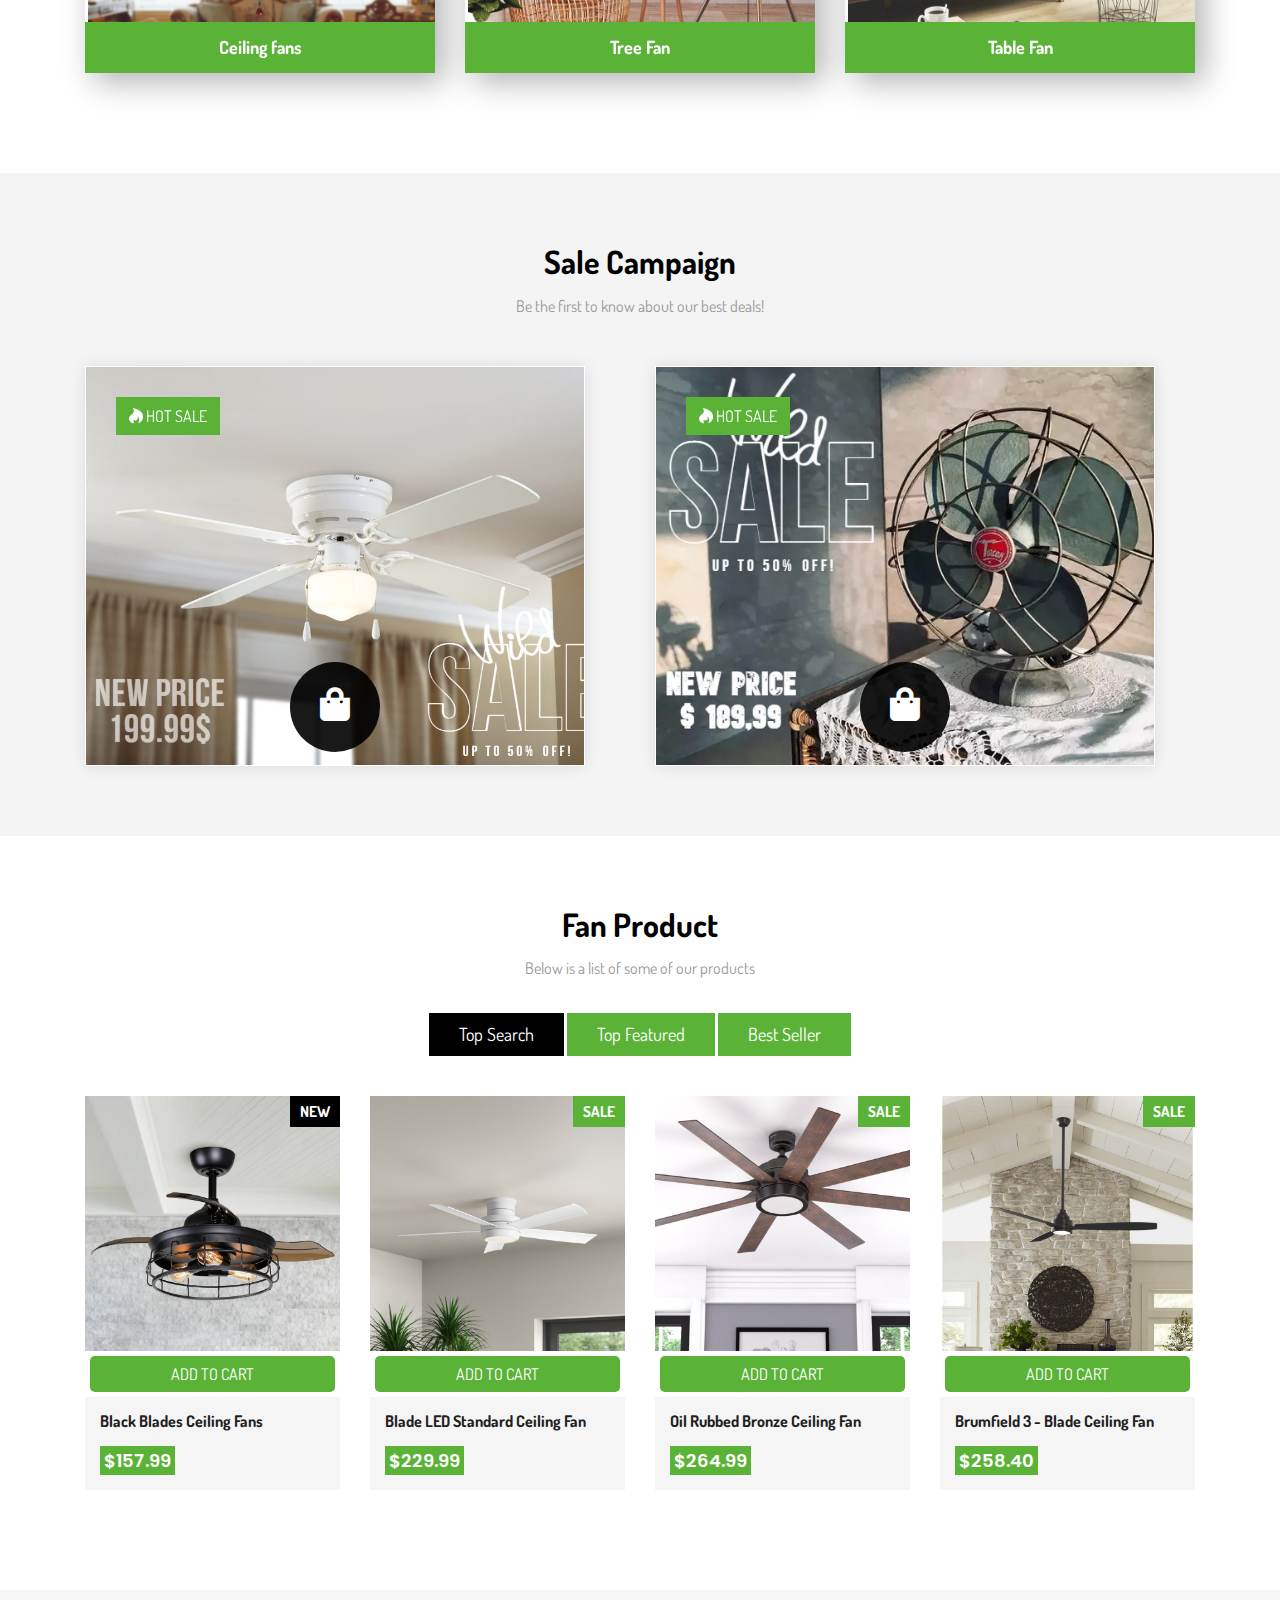
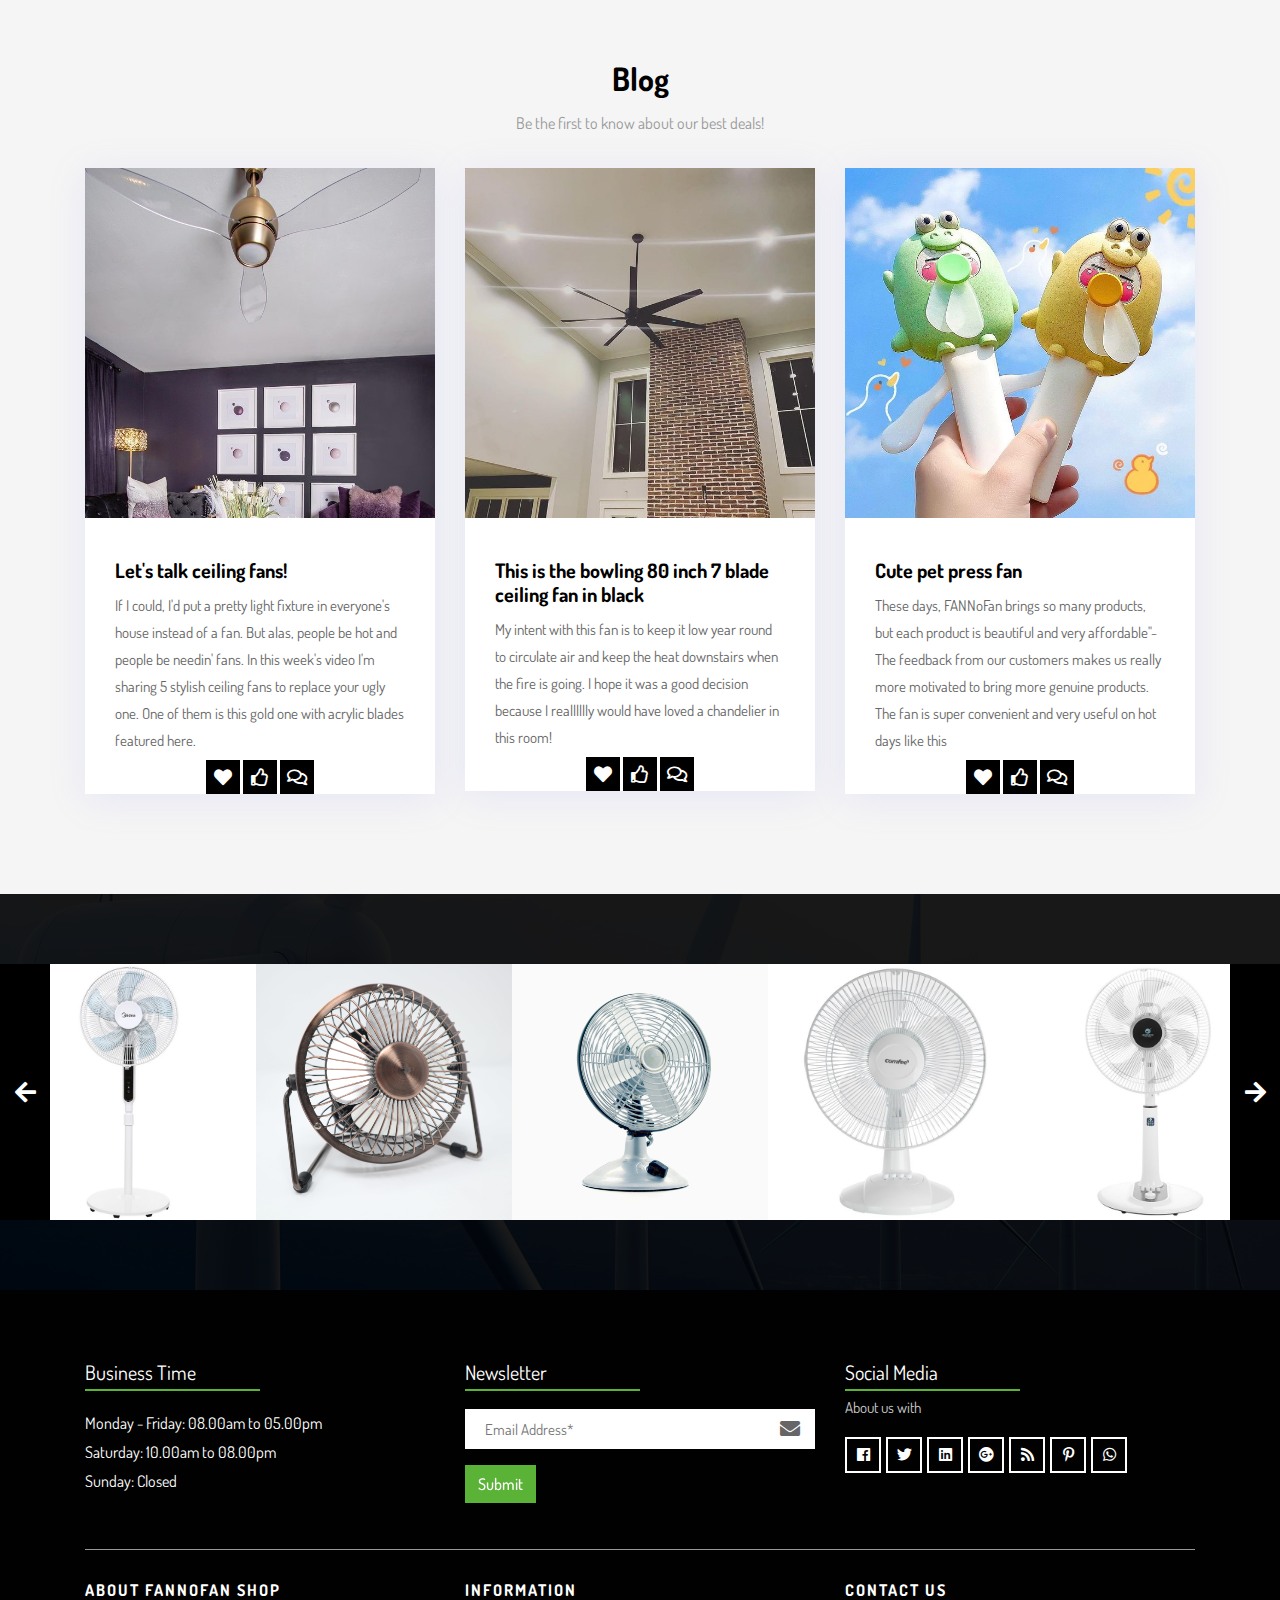
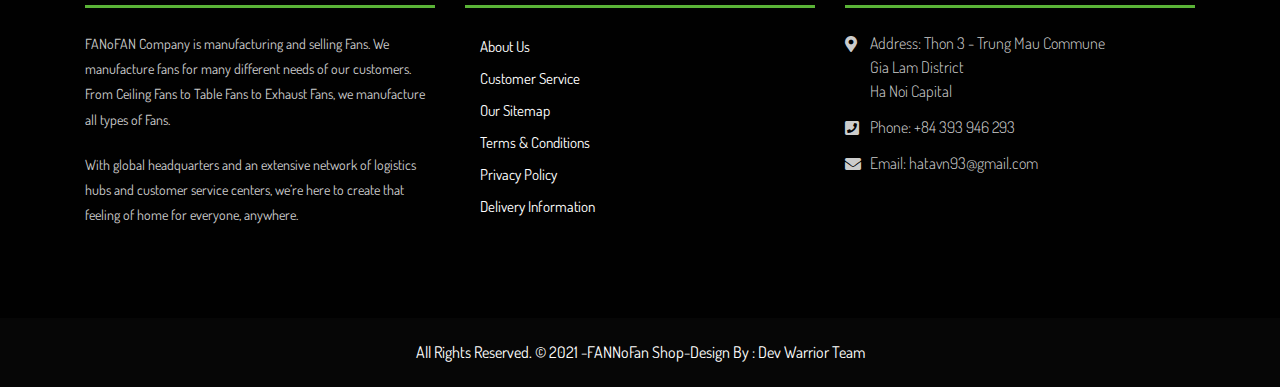
==== commit 04953d29: "cn" ====
--- a/index.html
+++ b/index.html
@@ -610,7 +610,7 @@
 					<div class="col-lg-4 col-md-12 col-sm-12">
 						<div class="footer-top-box">
 							<h3>Newsletter</h3>
-							<form class="newsletter-box">
+							<form class="newsletter-box" action="contact-us.html">
 								<div class="form-group">
 									<input class="" type="email" name="Email" placeholder="Email Address*" required>
 									<i class="fa fa-envelope"></i>
@@ -682,7 +682,7 @@
     <!-- Start copyright  -->
     <div class="footer-copyright">
         <p class="footer-company">All Rights Reserved. &copy; 2021 <a href="#">-FANNoFan Shop</a>-Design By :
-            <a href="https://html.design/">Hoang Ha</a></p>
+            <a href="https://html.design/">Dev Warrior Team</a></p>
     </div>
     <!-- End copyright  -->
 
--- a/css/style.css
+++ b/css/style.css
@@ -662,6 +662,48 @@
 }
  .hvr-hover{
 	 overflow: hidden;
+}
+
+.hvr-hover1{
+    display: inline-block;
+    vertical-align: middle;
+    -webkit-transform: perspective(1px) translateZ(0);
+    transform: perspective(1px) translateZ(0);
+    box-shadow: 0 0 1px rgba(0, 0, 0, 0);
+    position: relative;
+    background: #5ab337;
+    -webkit-transition-property: color;
+    transition-property: color;
+    -webkit-transition-duration: 0.3s;
+    transition-duration: 0.3s;
+    border-radius: 0;
+}
+.hvr-hover1::after {
+    content: "";
+    position: absolute;
+    z-index: -1;
+    top: 0;
+    left: 0;
+    right: 0;
+    bottom: 0;
+    background: #5ab337;
+    border-radius: 100%;
+    -webkit-transform: scale(0);
+    transform: scale(0);
+    -webkit-transition-property: transform;
+    transition-property: transform;
+    -webkit-transition-duration: 0.3s;
+    transition-duration: 0.3s;
+    -webkit-transition-timing-function: ease-out;
+    transition-timing-function: ease-out;
+}
+.hvr-hover1:hover::after{
+    -webkit-transform: scale(2);
+    transform: scale(2);
+    color: #ffffff;
+}
+.hvr-hover1{
+    overflow: hidden;
 }
  ul.cart-list > li.total > .btn:hover{
      color: #ffffff;
@@ -876,6 +918,9 @@
  .special-menu{
      margin-bottom: 40px;
 }
+.special-menu1{
+    margin-bottom: 0px;
+}
  .filter-button-group{
      display: inline-block;
 }
@@ -2009,7 +2054,7 @@
      font-size: 16px;
 }
  .quantity-box input{
-     width: 60px;
+     width: 70px;
      border: 2px solid #000000;
      text-align: center;
 }
@@ -2515,9 +2560,6 @@
      border-radius: 0px;
      color: #ffffff;
 }
- .quantity-box input{
-     width: 100%;
-}
  .price-box-bar{
      margin-bottom: 30px;
 }
@@ -2824,41 +2866,37 @@
 }
 
 .btn-danger {
-    color: white;
-    background-color: #5ab337;
+    color: grey;
     border: none;
     margin-left: 200px;
 }
-.btn-danger a:hover{
-    background-color: black;
+.btn-danger i:hover{
+    background-color: #5ab337;
 }
 @media (max-width: 1200px){
     .btn-danger {
-        color: white;
-        background-color: #5ab337;
+        color: grey;
         border: none;
         margin-left: 190px;
     }
 }
 @media (max-width: 992px) {
     .btn-danger {
-        color: white;
-        background-color: #5ab337;
+        color: grey;
         border: none;
         margin-left: 90px;
     }
 }
 @media (max-width: 767px) {
     .btn-danger {
-        color: white;
-        background-color: #5ab337;
+        color: grey;
         border: none;
         margin-left: 10px;
 
     }
 }
 .btn-danger:hover {
-    background-color: #5ab337;
+    color: #5ab337;
 }
 
 .cart-quantity-input {
@@ -3338,10 +3376,22 @@
     background-color: black;
 }
 
-
-
-
-
-
-
-
+.btn1{
+    padding: 10px;
+    margin-bottom: 5px;
+    border: 1px solid #9f9f9f;!important;
+    color: gray;
+    background-color: white;
+    font-size: 16px;
+}
+
+.btn1:hover{
+    color: #FFFFFF;
+}
+
+
+
+
+
+
+
